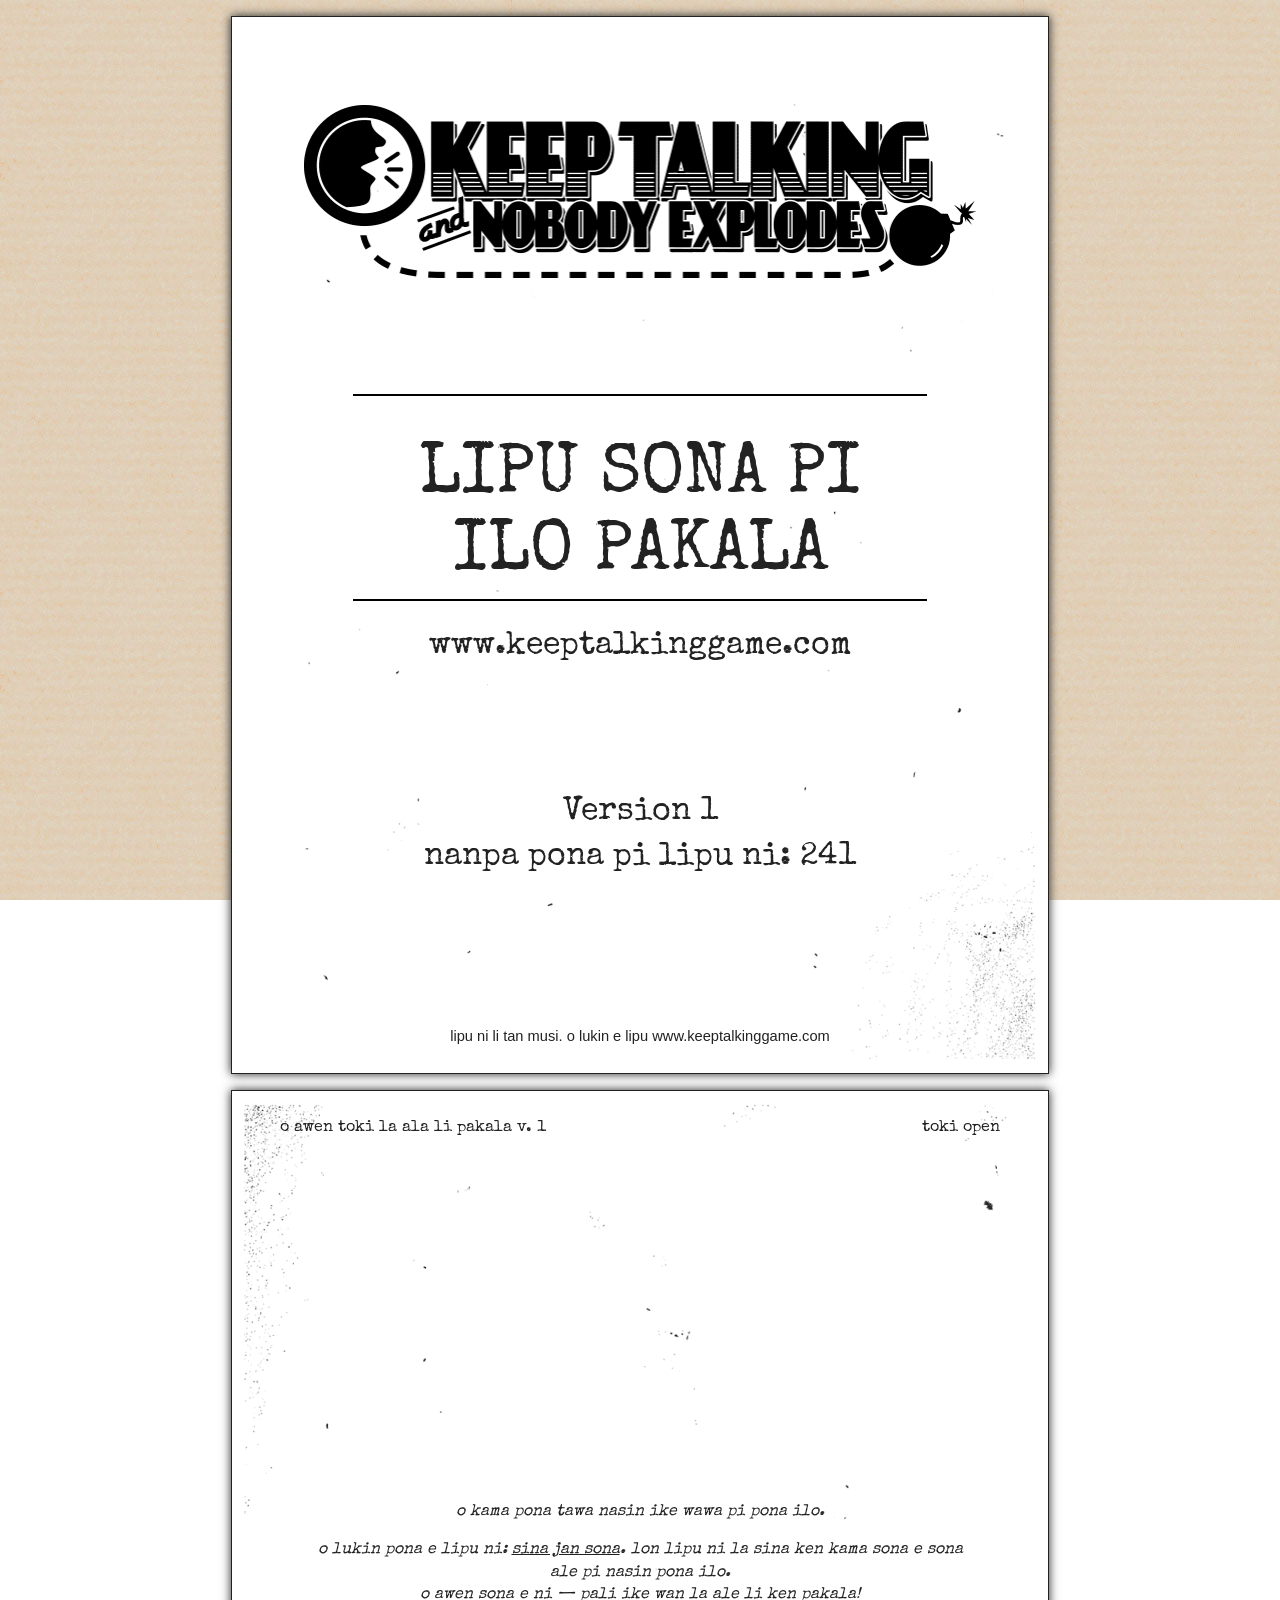
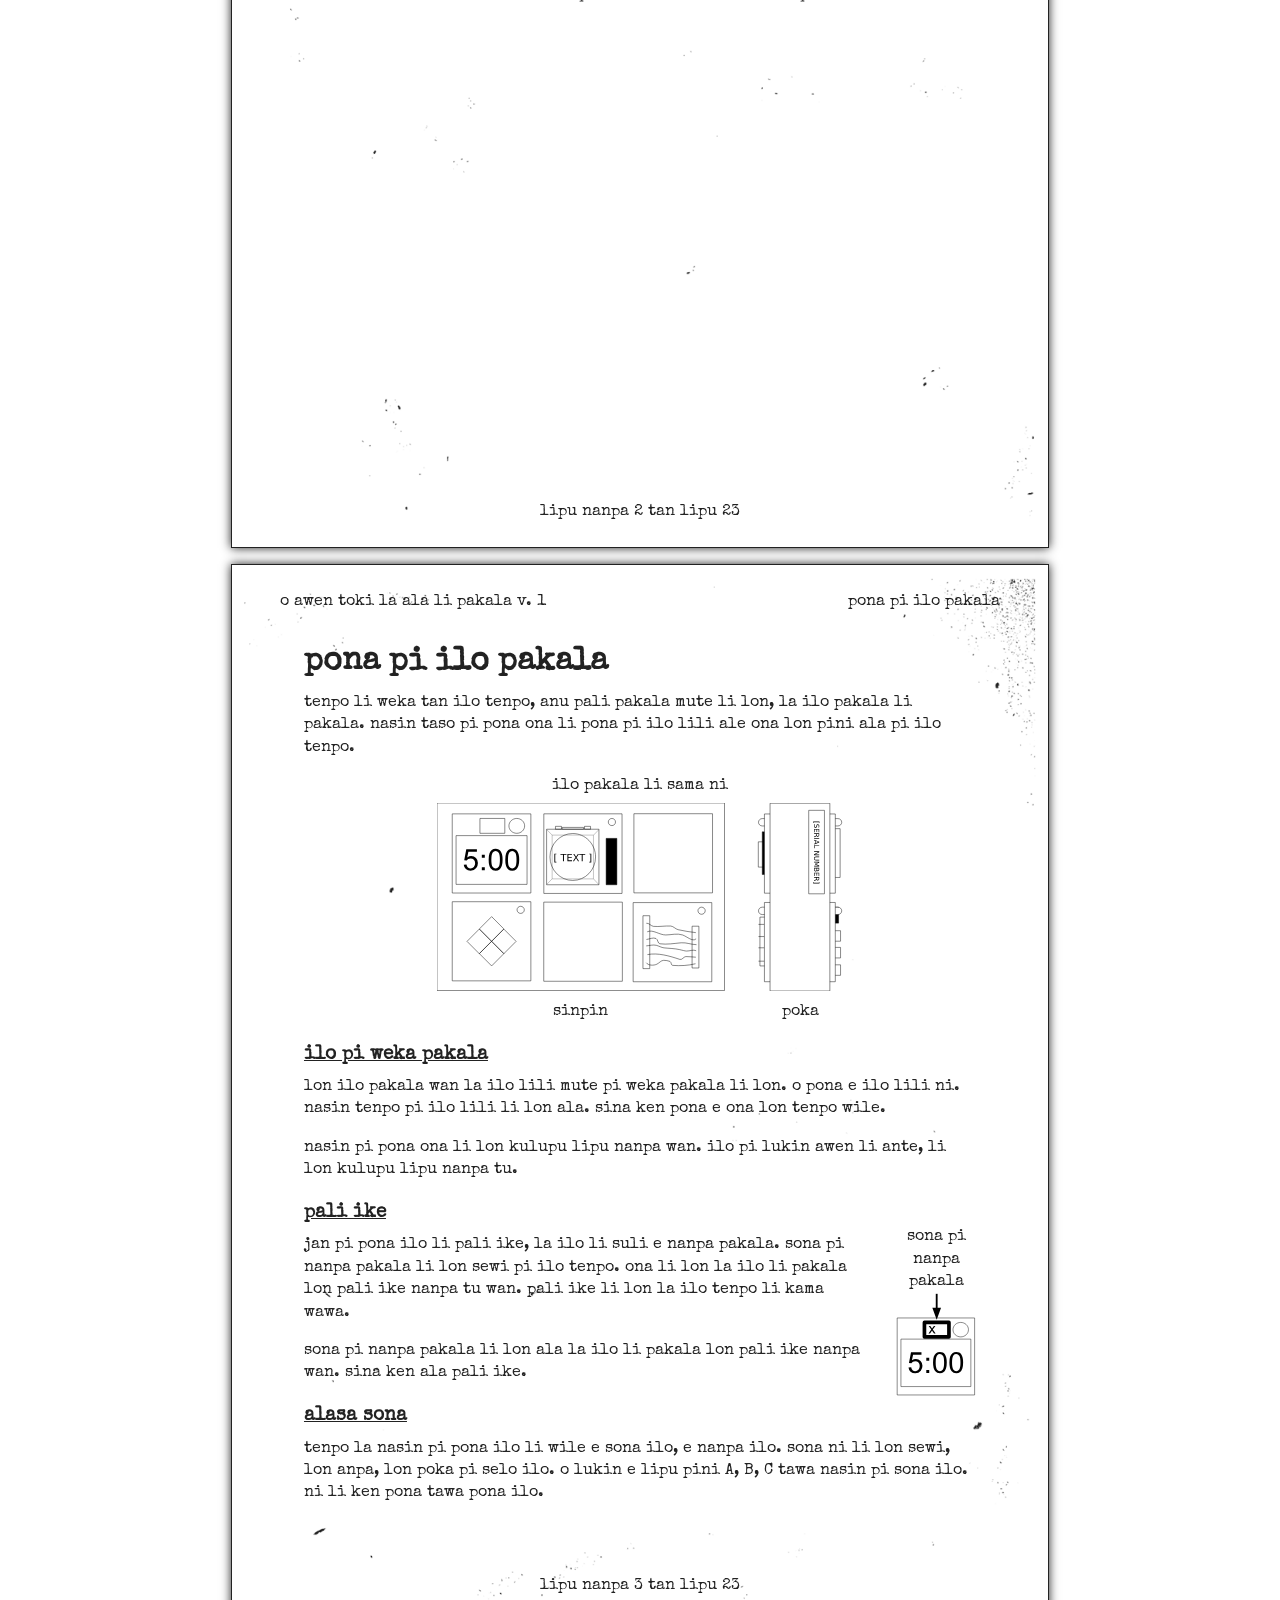
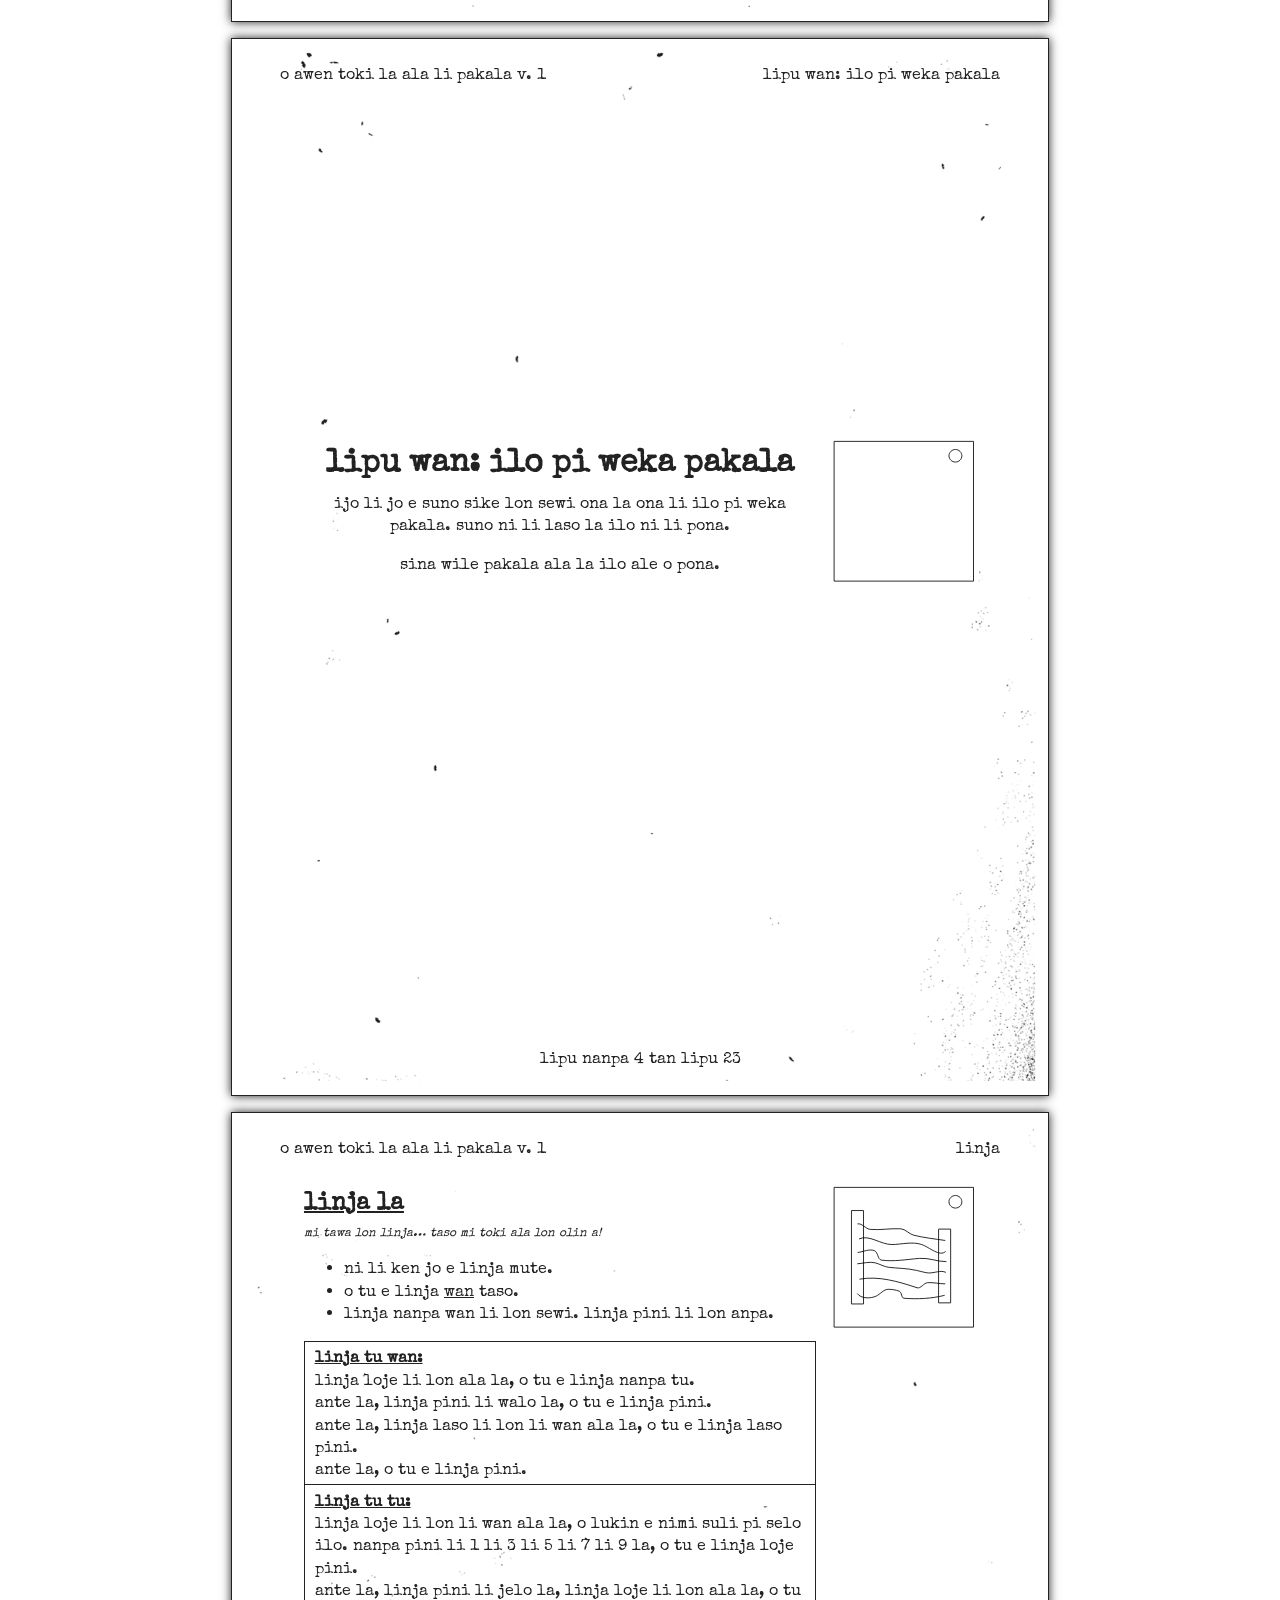
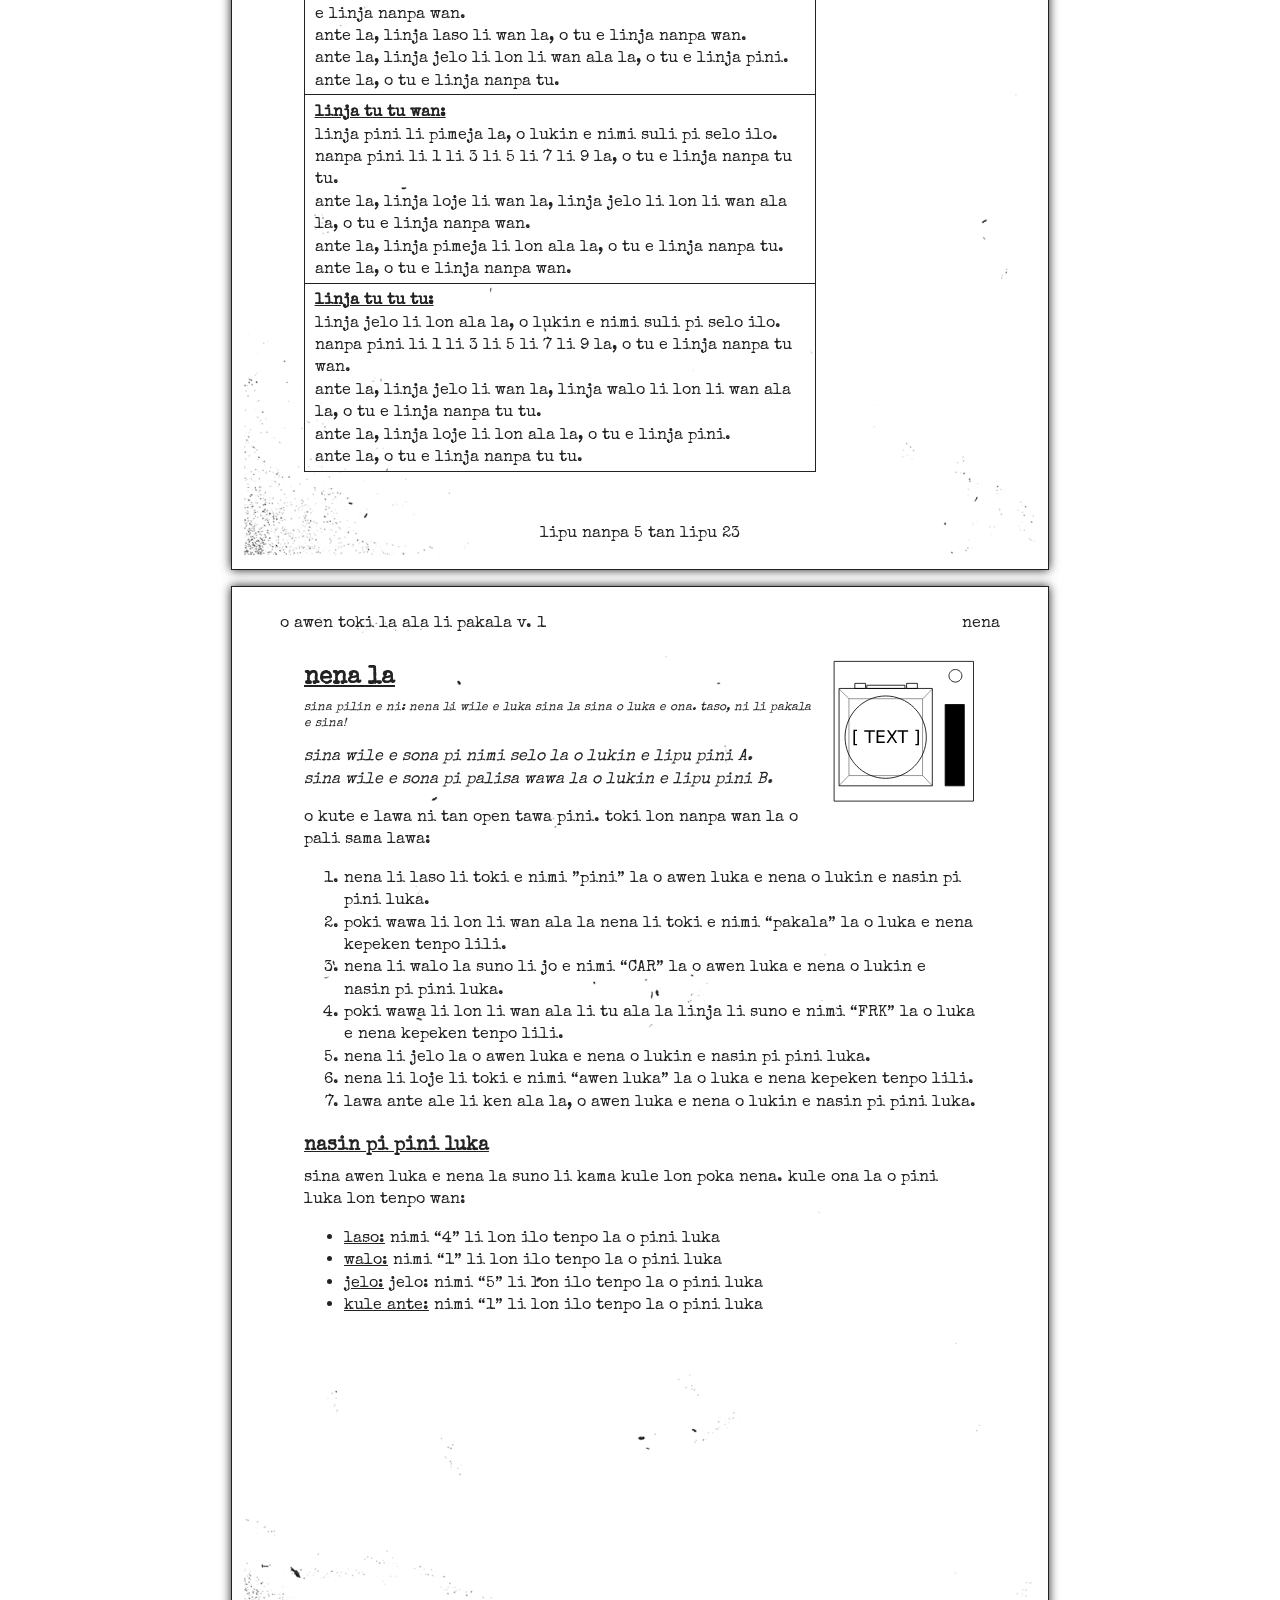
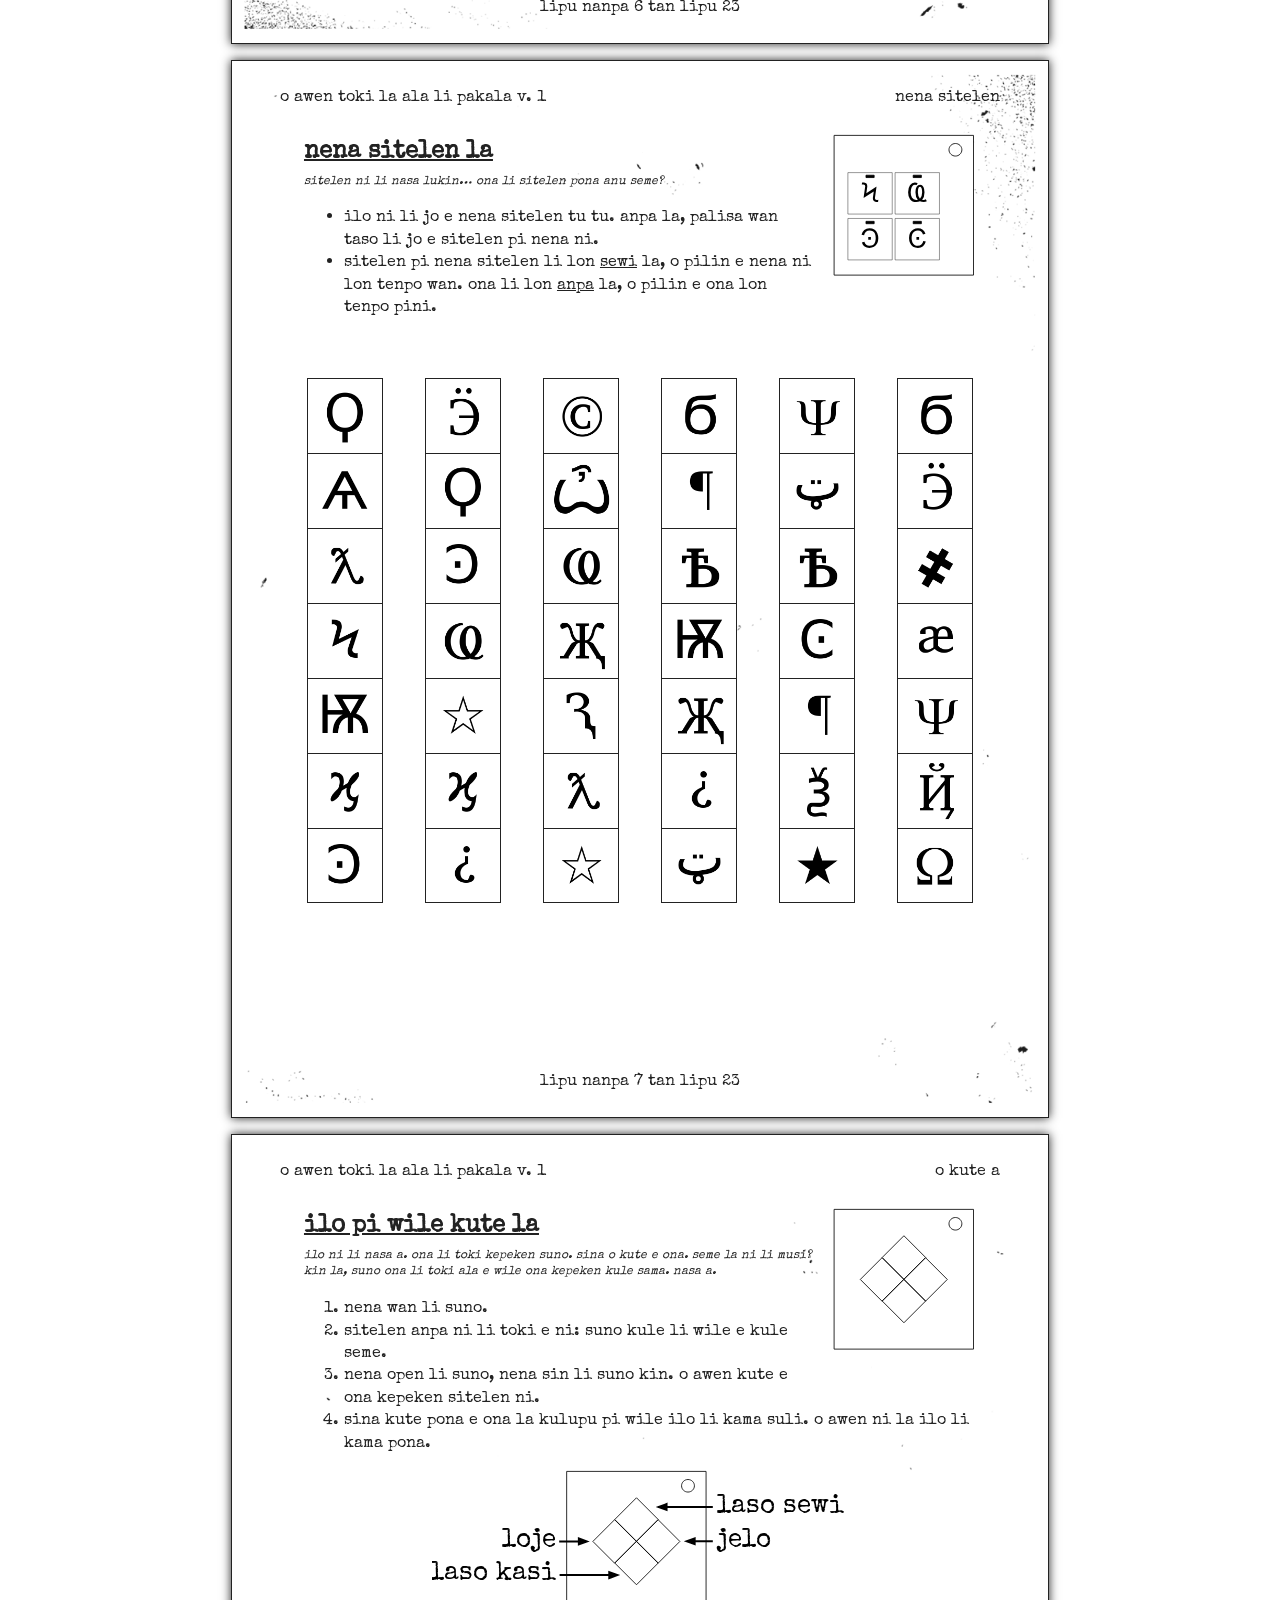
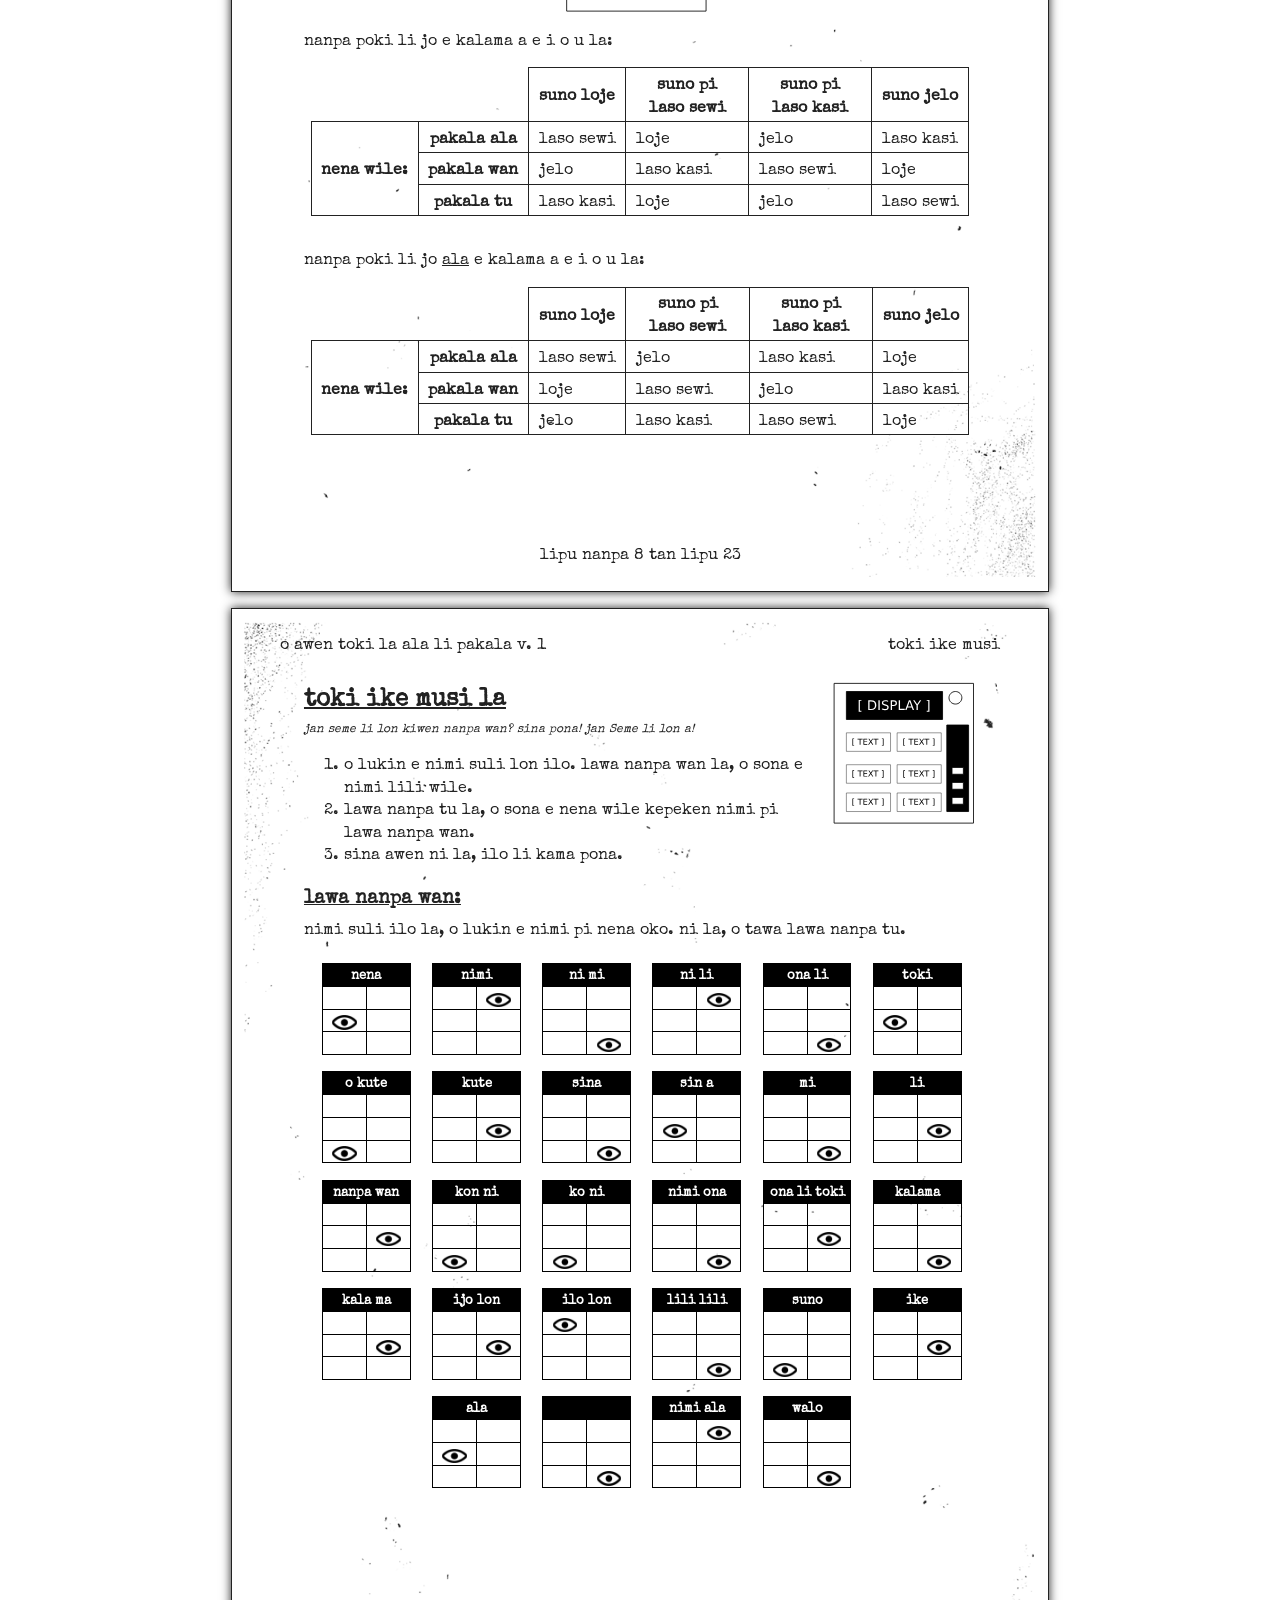
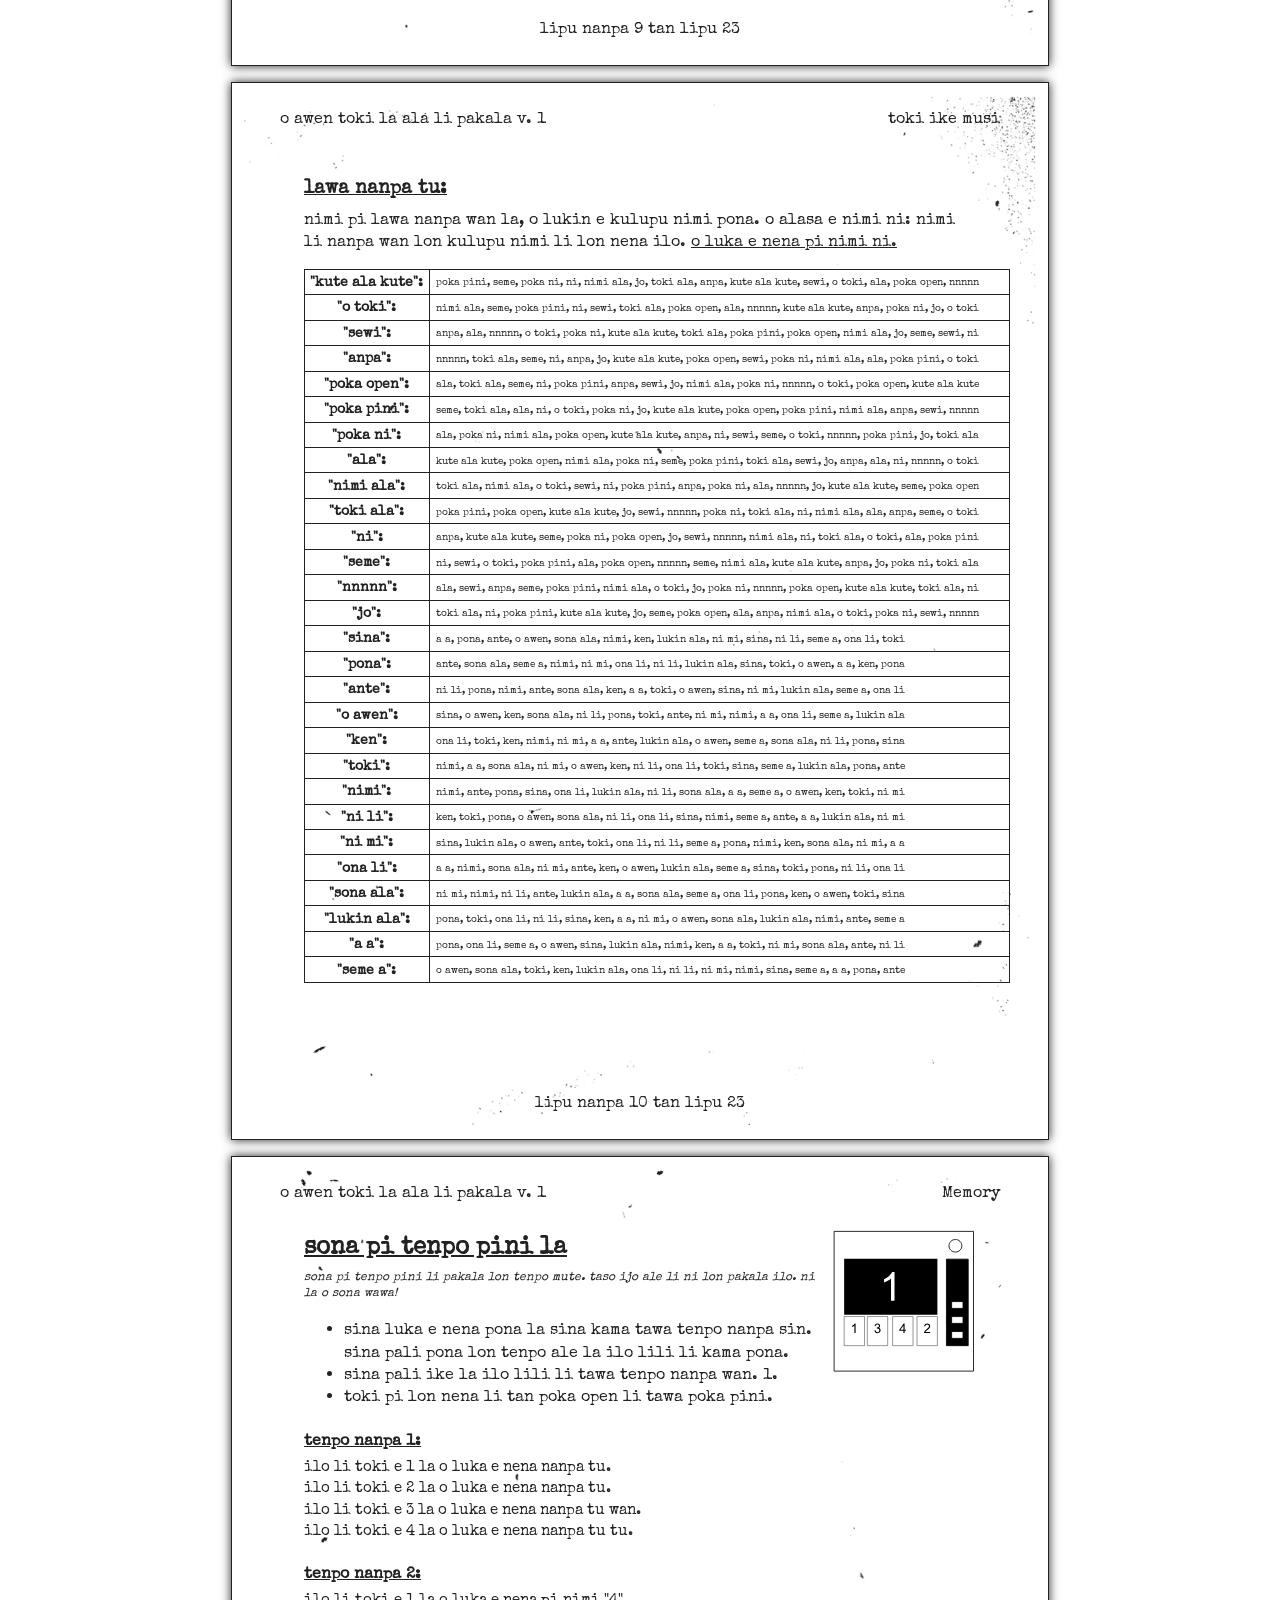
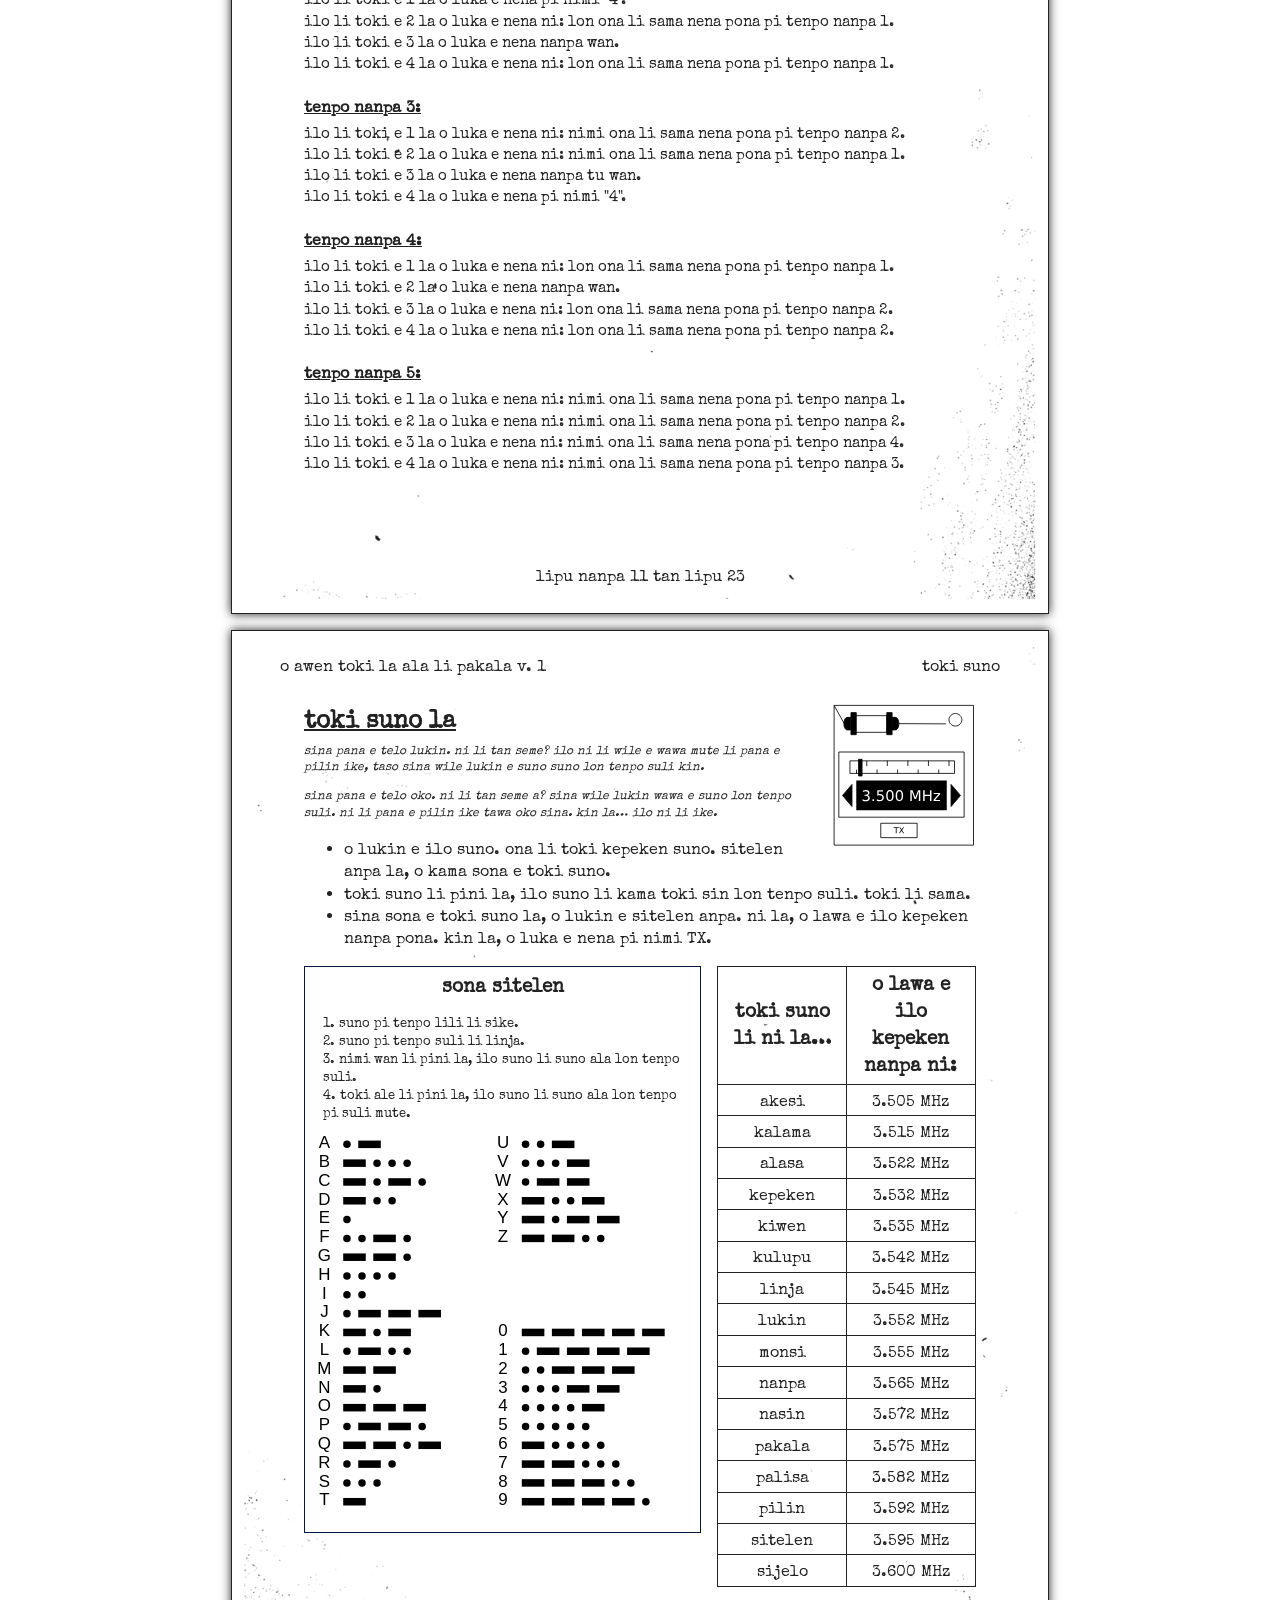
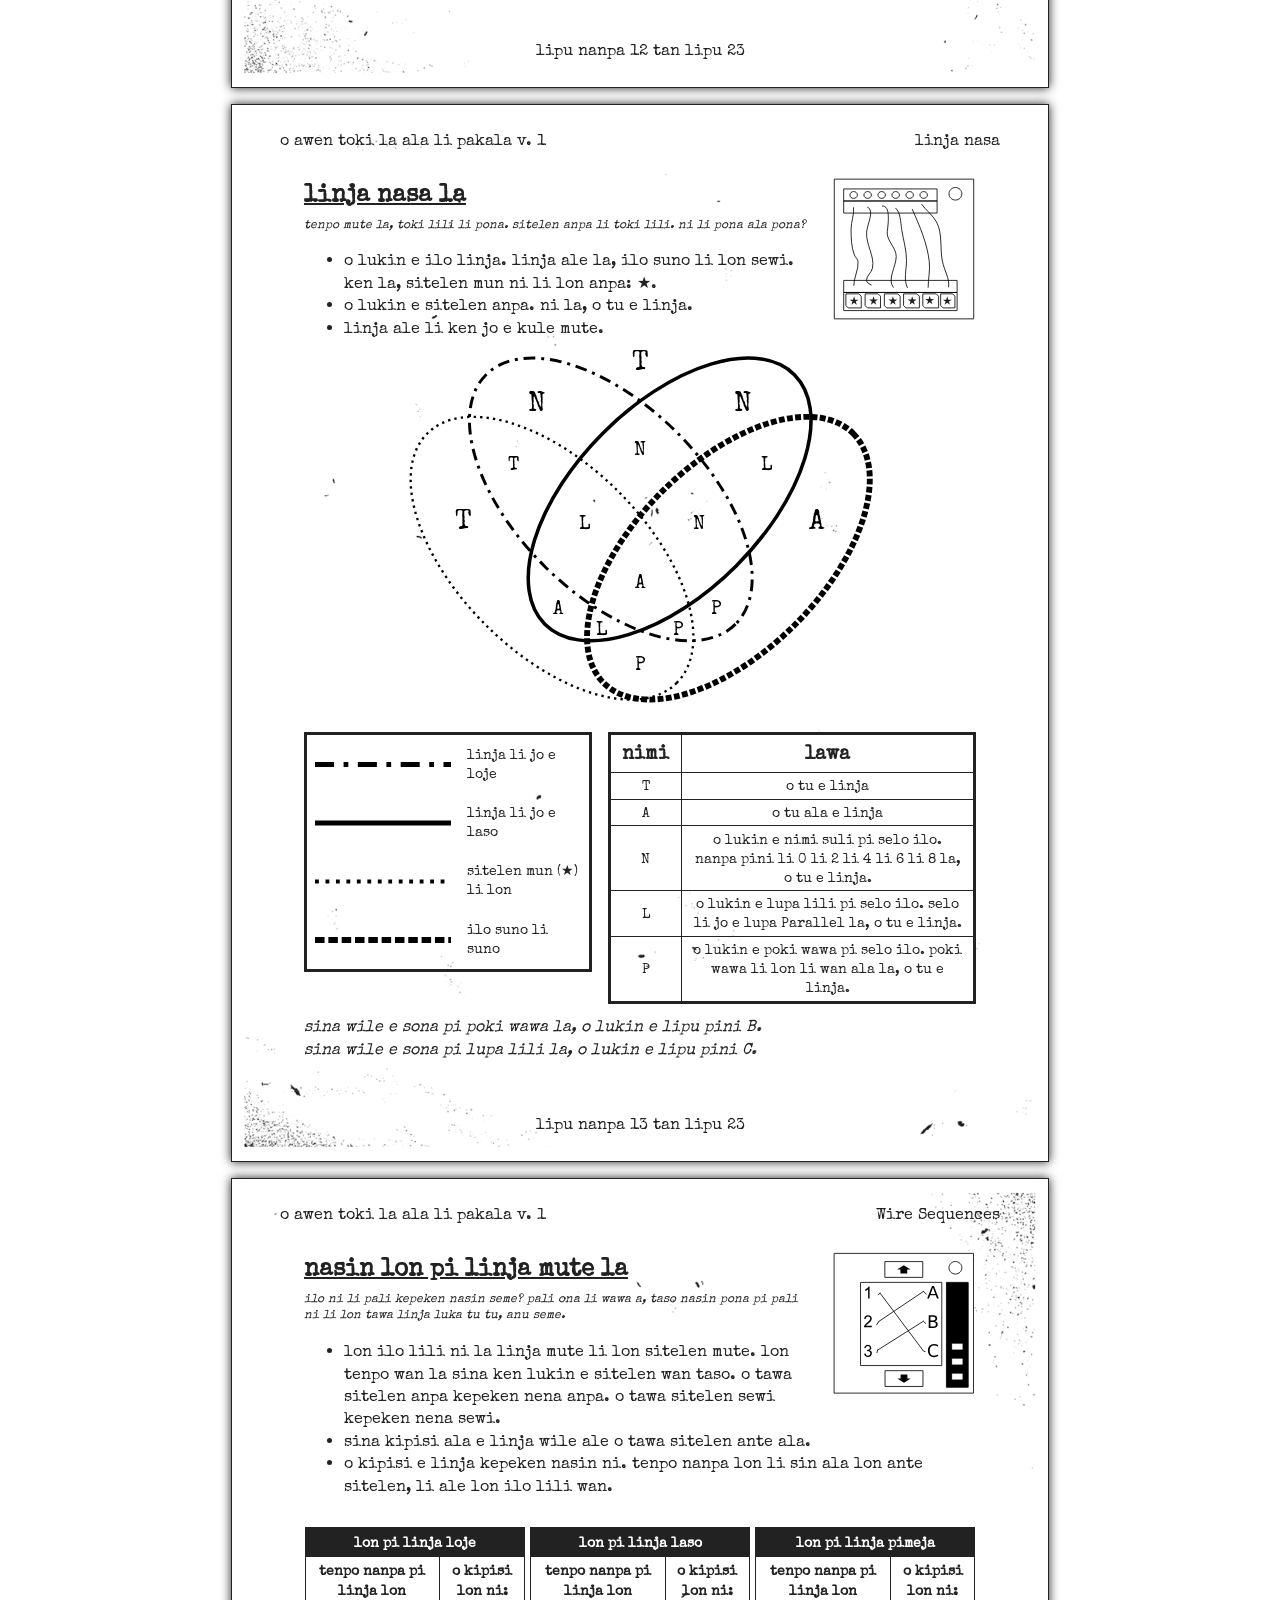
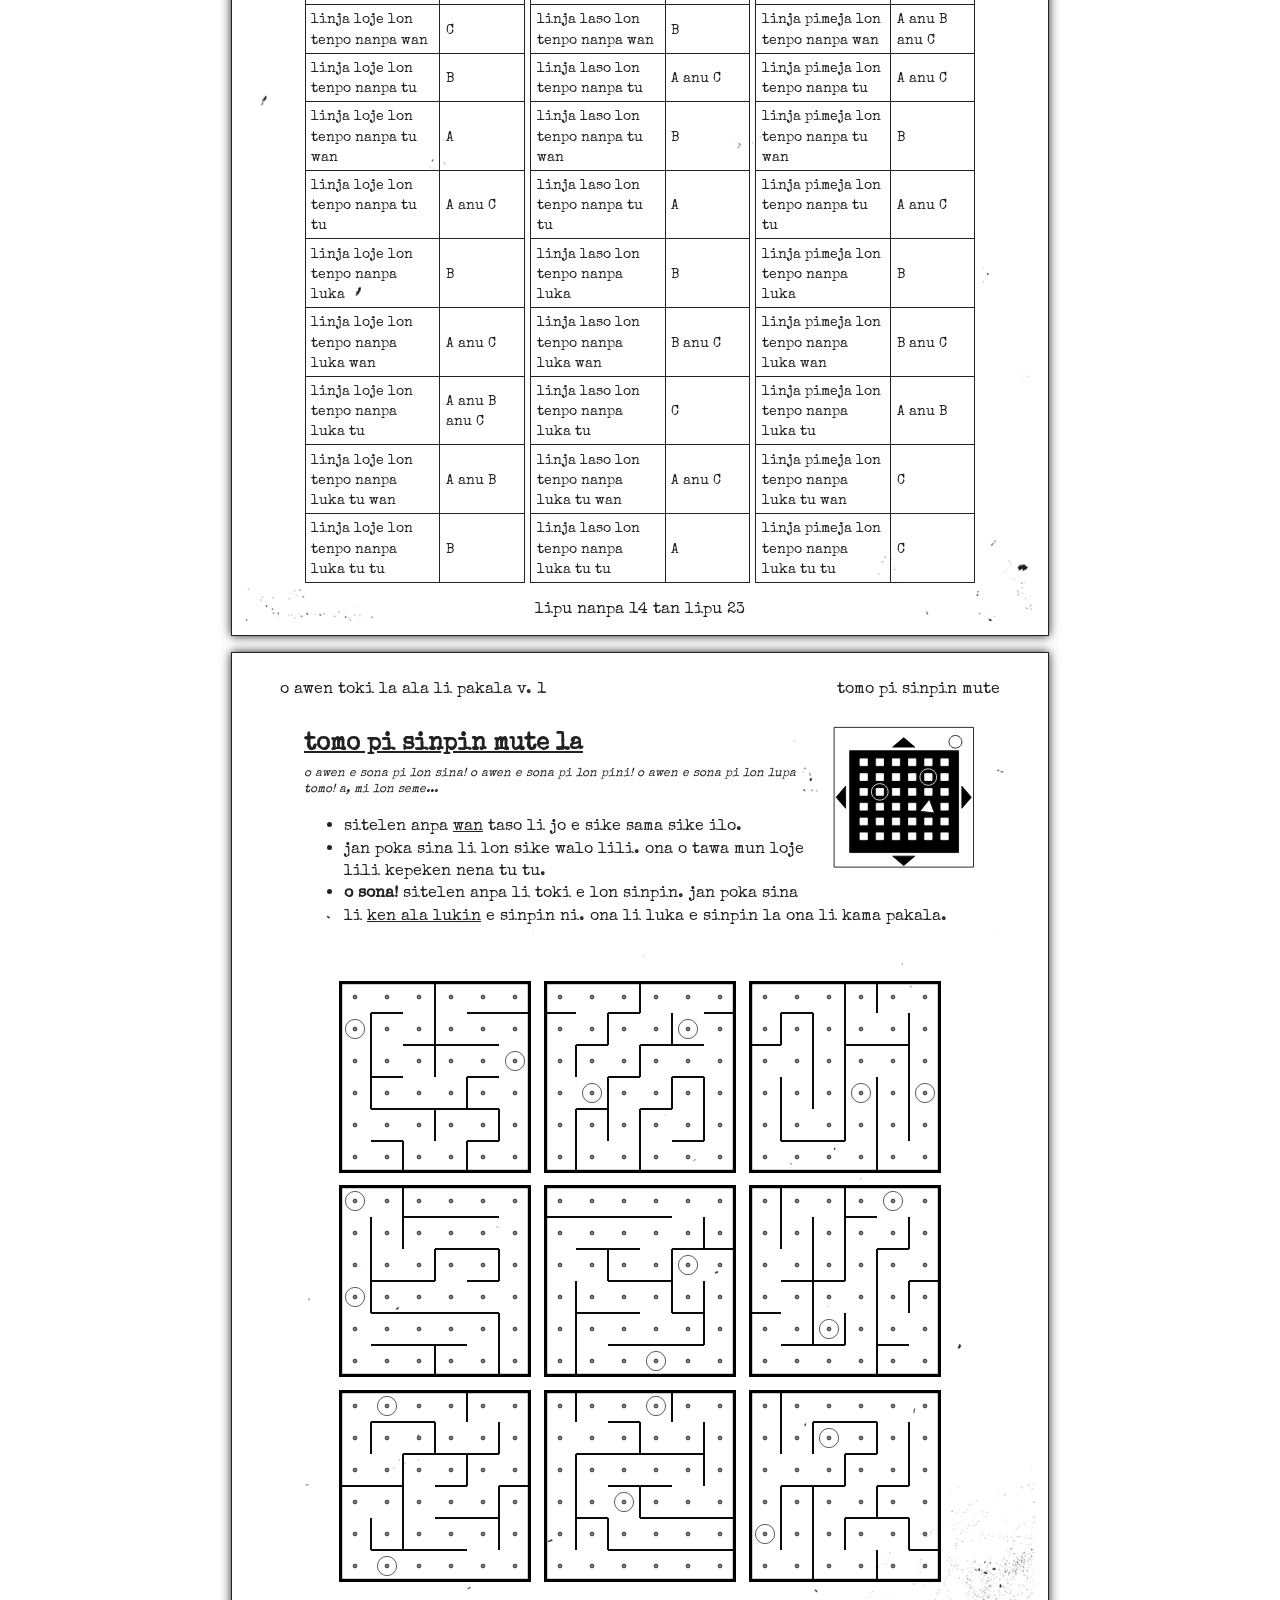
==== index.html @ b5ffc236 "move" ====
<!DOCTYPE html>
<html class="no-js">
  <head>
    <meta http-equiv="Content-Type" content="text/html; charset=UTF-8" />
    <meta charset="utf-8" />
    <meta http-equiv="X-UA-Compatible" content="IE=edge" />
    <meta
      name="description"
      content="lipu sona tan musi 'o awen toki la ala li pakala'"
    />
    <title>
      o awen toki la ala li pakala - lipu sona pi ilo pakala - tok - v1
    </title>
    <meta name="viewport" content="initial-scale=1" />
    <link rel="stylesheet" type="text/css" href="css/normalize.css" />
    <link rel="stylesheet" type="text/css" href="css/main.css" />
    <link rel="stylesheet" type="text/css" href="css/en.css" id="languageCSS" />
    <link rel="icon" href="favicon.ico" type="image/png" />
    <link
      rel="apple-touch-icon-precomposed"
      href="apple-touch-icon-precomposed.png"
    />
  </head>
  <body dir="ltr">
    <div id="ManualContent">
      <div class="section">
        <div id="TitlePage" class="page section-title page-bg-01">
          <div
            class="page-footer absolute-footer"
            data-args="pageNum=1;pageCount=23"
          >
            <span class="gamedisclaimer"
              >Video game companion manual. Find out more at
              www.keeptalkinggame.com</span
            >
          </div>
          <div class="page-content">
            <img
              src="img/ktane-logo.png"
              class="logo"
              alt="Keep Talking and Nobody Explodes"
            />
            <div class="title">
              <h1>
                <span>lipu sona pi ilo pakala</span>
              </h1>
            </div>

            <h2 class="website">www.keeptalkinggame.com</h2>

            <h2 class="versioning">
              <span>Version <bdo dir="ltr">1</bdo></span> <br /><span
                class="verification-code"
                >nanpa pona pi lipu ni: 241</span
              >
            </h2>
          </div>
          <div
            class="page-footer relative-footer"
            data-args="pageNum=1;pageCount=23"
          >
            <span class="gamedisclaimer"
              >lipu ni li tan musi. o lukin e lipu
              www.keeptalkinggame.com</span
            >
          </div>
        </div>
      </div>
      <div class="section">
        <div class="page section-title page-bg-02">
          <div class="page-header">
            <span class="page-header-doc-title"
              >o awen toki la ala li pakala v. <bdo dir="ltr">1</bdo></span
            >
            <span class="page-header-section-title">toki open</span>
          </div>
          <div class="page-footer absolute-footer">lipu nanpa 2 tan lipu 23</div>
          <div class="page-content">
            <div class="vertical-spacer"></div>

            <div class="intro">
              <p>
                o kama pona tawa nasin ike wawa pi pona ilo.
              </p>
              <p>
                o lukin pona e lipu ni: <em>sina jan sona</em>. 
                lon lipu ni la sina ken kama sona e sona ale pi nasin pona ilo.
                <br/>
                o awen sona e ni — pali ike wan la ale li ken pakala!
              </p>
            </div>
          </div>
          <div class="page-footer relative-footer">lipu nanpa 2 tan lipu 23 </div>
        </div>

        <div id="DefusingBombs" class="page page-bg-03">
          <div class="page-header">
            <span class="page-header-doc-title"
              >o awen toki la ala li pakala v. <bdo dir="ltr">1</bdo></span
            >
            <span class="page-header-section-title">pona pi ilo pakala</span>
          </div>
          <div class="page-footer absolute-footer">lipu nanpa 3 tan lipu 23</div>
          <div class="page-content">
            <h1>pona pi ilo pakala</h1>

            <p>
              tenpo li weka tan ilo tenpo, anu pali pakala mute li lon, la ilo pakala li pakala. 
              nasin taso pi pona ona li pona pi ilo lili ale ona lon pini ala pi ilo tenpo.
            </p>

            <div class="bomb-diagram">
              <span class="diagram-label">ilo pakala li sama ni</span><br />
              <table>
                <tr>
                  <td>
                    <img
                      src="img/Bomb.svg"
                      class="bomb-diagram-front"
                    /><br /><span>sinpin</span>
                  </td>
                  <td>
                    <img
                      src="img/BombSide.svg"
                      class="bomb-diagram-side"
                    /><br /><span>poka</span>
                  </td>
                </tr>
              </table>
            </div>

            <h3>ilo pi weka pakala</h3>
            <p>
              lon ilo pakala wan la ilo lili mute pi weka pakala li lon. 
              o pona e ilo lili ni. nasin tenpo pi ilo lili li lon ala. 
              sina ken pona e ona lon tenpo wile. 
            </p>
            <p>
              nasin pi pona ona li lon kulupu lipu nanpa wan. 
              ilo pi lukin awen li ante, li lon kulupu lipu nanpa tu.
            </p>

            <h3>pali ike</h3>
            <div class="timer-diagram">
              <span>sona pi nanpa pakala</span><br /><img
                src="img/module-icons/TimerComponent.svg"
              />
            </div>
            <p>
              jan pi pona ilo li pali ike, la ilo li suli e nanpa pakala. 
              sona pi nanpa pakala li lon sewi pi ilo tenpo. 
              ona li lon la ilo li pakala lon pali ike nanpa tu wan. 
              pali ike li lon la ilo tenpo li kama wawa.
            </p>
            <p>
              sona pi nanpa pakala li lon ala la ilo 
              li pakala lon pali ike nanpa wan. sina ken ala pali ike.
            </p>

            <h3>alasa sona</h3>
            <p>
              tenpo la nasin pi pona ilo li wile e sona ilo, e nanpa ilo. 
              sona ni li lon sewi, lon anpa, lon poka pi selo ilo. 
              o lukin e lipu pini A, B, C tawa nasin pi sona ilo. 
              ni li ken pona tawa pona ilo.
            </p>
          </div>
          <div class="page-footer relative-footer">lipu nanpa 3 tan lipu 23</div>
        </div>
      </div>
      <div class="section">
        <div id="Section1" class="page section-title page-bg-04">
          <div class="page-header">
            <span class="page-header-doc-title"
              >o awen toki la ala li pakala v. <bdo dir="ltr">1</bdo></span
            >
            <span class="page-header-section-title">lipu wan: ilo pi weka pakala</span>
          </div>
          <div class="page-footer absolute-footer">lipu nanpa 4 tan lipu 23</div>
          <div class="page-content">
            <div class="vertical-spacer"></div>
            <img src="img/module-icons/Component.svg" class="diagram" />
            <div class="new-block-formatting-context">
              <h1>lipu wan: ilo pi weka pakala</h1>
              <p>
                ijo li jo e suno sike lon sewi ona la ona li ilo pi weka pakala.
                suno ni li laso la ilo ni li pona.
              </p>
              <p>sina wile pakala ala la ilo ale o pona.</p>
            </div>
          </div>
          <div class="page-footer relative-footer">lipu nanpa 4 tan lipu 23</div>
        </div>
      </div>
      <div class="section">
        <div id="Wires" class="page page-bg-05">
          <div class="page-header">
            <span class="page-header-doc-title"
              >o awen toki la ala li pakala v. <bdo dir="ltr">1</bdo></span
            >
            <span class="page-header-section-title">linja</span>
          </div>
          <div class="page-footer absolute-footer">lipu nanpa 5 tan lipu 23</div>
          <div class="page-content">
            <img src="img/module-icons/WireComponent.svg" class="diagram" />
            <h2>linja la</h2>
            <p class="flavour-text">
              mi tawa lon linja&hellip; taso mi toki ala lon olin a!
            </p>

            <ul>
              <li>ni li ken jo e linja mute.</li>
              <li>
                o tu e linja <em>wan</em> taso.
              </li>
              <li>linja nanpa wan li lon sewi. linja pini li lon anpa.</li>
            </ul>
            <table>
              <tr>
                <td>
                  <span class="wire-header">linja tu wan:</span> <br /><span
                    >linja loje li lon ala la, o tu e linja nanpa tu.</span
                  >
                  <br /><span
                    >ante la, linja pini li walo la, o tu e linja pini.</span
                  >
                  <br /><span
                    >ante la, linja laso li lon li wan ala la, o tu e linja laso pini.</span
                  >
                  <br /><span>ante la, o tu e linja pini.</span>
                </td>
              </tr>
              <tr>
                <td>
                  <span class="wire-header">linja tu tu:</span> <br /><span
                    >linja loje li lon li wan ala la, o lukin e nimi suli pi selo ilo. nanpa pini li 1 li 3 li 5 li 7 li 9 la, o tu e linja loje pini.</span
                  >
                  <br /><span
                    >ante la, linja pini li jelo la, linja loje li lon ala la, o tu e linja nanpa wan.</span
                  >
                  <br /><span
                    >ante la, linja laso li wan la, o tu e linja nanpa wan.</span
                  >
                  <br /><span
                    >ante la, linja jelo li lon li wan ala la, o tu e linja pini.</span
                  >
                  <br /><span>ante la, o tu e linja nanpa tu.</span>
                </td>
              </tr>
              <tr>
                <td>
                  <span class="wire-header">linja tu tu wan:</span> <br /><span
                    >linja pini li pimeja la, o lukin e nimi suli pi selo ilo. nanpa pini li 1 li 3 li 5 li 7 li 9 la, o tu e linja nanpa tu tu.</span
                  >
                  <br /><span
                    >ante la, linja loje li wan la, linja jelo li lon li wan ala la, o tu e linja nanpa wan.</span
                  >
                  <br /><span
                    >ante la, linja pimeja li lon ala la, o tu e linja nanpa tu.</span
                  >
                  <br /><span>ante la, o tu e linja nanpa wan.</span>
                </td>
              </tr>
              <tr>
                <td>
                  <span class="wire-header">linja tu tu tu:</span> <br /><span
                    >linja jelo li lon ala la, o lukin e nimi suli pi selo ilo. nanpa pini li 1 li 3 li 5 li 7 li 9 la, o tu e linja nanpa tu wan.</span
                  >
                  <br /><span
                    >ante la, linja jelo li wan la, linja walo li lon li wan ala la, o tu e linja nanpa tu tu.</span
                  >
                  <br /><span
                    >ante la, linja loje li lon ala la, o tu e linja pini.</span
                  >
                  <br /><span>ante la, o tu e linja nanpa tu tu.</span>
                </td>
              </tr>
            </table>
          </div>
          <div class="page-footer relative-footer">lipu nanpa 5 tan lipu 23</div>
        </div>
      </div>
      <div class="section">
        <div id="TheButton" class="page page-bg-06">
          <div class="page-header">
            <span class="page-header-doc-title"
              >o awen toki la ala li pakala v. <bdo dir="ltr">1</bdo></span
            >
            <span class="page-header-section-title">nena</span>
          </div>
          <div class="page-footer absolute-footer">lipu nanpa 6 tan lipu 23</div>
          <div class="page-content">
            <img src="img/module-icons/ButtonComponent.svg" class="diagram" />
            <h2>nena la</h2>
            <p class="flavour-text">
              sina pilin e ni: nena li wile e luka sina la sina o luka e ona. taso, ni li pakala e sina!
            </p>
            <p class="appendix-reference">
              <span>sina wile e sona pi nimi selo la o lukin e lipu pini A.</span
              ><br /><span
                >sina wile e sona pi palisa wawa la o lukin e lipu pini B.</span
              >
            </p>
            <p>
               o kute e lawa ni tan open tawa pini. toki lon nanpa wan la o pali sama lawa:
            </p>
            <ol>
              <li>
                nena li laso li toki e nimi ”pini” la o awen luka e nena o lukin e nasin pi pini luka.
              </li>
              <li>
                poki wawa li lon li wan ala la nena li toki e nimi “pakala” la o luka e nena kepeken tenpo lili.
              </li>
              <li>
                nena li walo la suno li jo e nimi “CAR” la o awen luka e nena o lukin e nasin pi pini luka.
              </li>
              <li>
                poki wawa li lon li wan ala li tu ala la linja li suno e nimi “FRK” la o luka e nena kepeken tenpo lili.
              </li>
              <li>
                nena li jelo la o awen luka e nena o lukin e nasin pi pini luka.
              </li>
              <li>
                nena li loje li toki e nimi “awen luka” la o luka e nena kepeken tenpo lili.
              </li>
              <li>
                lawa ante ale li ken ala la, o awen luka e nena o lukin e nasin pi pini luka.
              </li>
            </ol>
            <h3>nasin pi pini luka</h3>
            <p>
              sina awen luka e nena la suno li kama kule lon poka nena. kule ona la o pini luka lon tenpo wan:
            </p>
            <ul>
              <li>
                <em><span>laso:</span></em>
                <span
                  >nimi “4” li lon ilo tenpo la o pini luka </span
                >
              </li>
              <li>
                <em><span>walo:</span></em>
                <span
                  >nimi “1” li lon ilo tenpo la o pini luka </span
                >
              </li>
              <li>
                <em><span>jelo:</span></em>
                <span
                  >jelo: nimi “5” li lon ilo tenpo la o pini luka </span
                >
              </li>
              <li>
                <em><span>kule ante:</span></em>
                <span
                  >nimi “1” li lon ilo tenpo la o pini luka </span
                >
              </li>
            </ul>
          </div>
          <div class="page-footer relative-footer">lipu nanpa 6 tan lipu 23</div>
        </div>
      </div>
      <div class="section">
        <div id="Keypads" class="page page-bg-07">
          <div class="page-header">
            <span class="page-header-doc-title"
              >o awen toki la ala li pakala v. <bdo dir="ltr">1</bdo></span
            >
            <span class="page-header-section-title">nena sitelen</span>
          </div>
          <div class="page-footer absolute-footer">lipu nanpa 7 tan lipu 23</div>
          <div class="page-content">
            <img src="img/module-icons/KeypadComponent.svg" class="diagram" />
            <h2>nena sitelen la</h2>
            <p class="flavour-text">
              sitelen ni li nasa lukin… ona li sitelen pona anu seme?
            </p>
            <ul>
              <li>
                ilo ni li jo e nena sitelen tu tu. anpa la, 
                palisa wan taso li jo e sitelen pi nena ni.

              </li>
              <li>
                sitelen pi nena sitelen li lon <em>sewi</em> la, 
                o pilin e nena ni lon tenpo wan. ona li lon <em>anpa</em> la, 
                o pilin e ona lon tenpo pini.
              </li>
            </ul>
            <br /><br />
            <table class="keypad-table">
              <tr>
                <td class="keypad-table-column">
                  <img
                    class="keypad-symbol-image"
                    src="img/modules/keypad/28-balloon.png"
                  />
                </td>
                <td class="keypad-table-spacer"></td>
                <td class="keypad-table-column">
                  <img
                    class="keypad-symbol-image"
                    src="img/modules/keypad/16-euro.png"
                  />
                </td>
                <td class="keypad-table-spacer"></td>
                <td class="keypad-table-column">
                  <img
                    class="keypad-symbol-image"
                    src="img/modules/keypad/1-copyright.png"
                  />
                </td>
                <td class="keypad-table-spacer"></td>
                <td class="keypad-table-column">
                  <img
                    class="keypad-symbol-image"
                    src="img/modules/keypad/11-six.png"
                  />
                </td>
                <td class="keypad-table-spacer"></td>
                <td class="keypad-table-column">
                  <img
                    class="keypad-symbol-image"
                    src="img/modules/keypad/24-pitchfork.png"
                  />
                </td>
                <td class="keypad-table-spacer"></td>
                <td class="keypad-table-column">
                  <img
                    class="keypad-symbol-image"
                    src="img/modules/keypad/11-six.png"
                  />
                </td>
              </tr>
              <tr>
                <td class="keypad-table-column">
                  <img
                    class="keypad-symbol-image"
                    src="img/modules/keypad/13-at.png"
                  />
                </td>
                <td class="keypad-table-spacer"></td>
                <td class="keypad-table-column">
                  <img
                    class="keypad-symbol-image"
                    src="img/modules/keypad/28-balloon.png"
                  />
                </td>
                <td class="keypad-table-spacer"></td>
                <td class="keypad-table-column">
                  <img
                    class="keypad-symbol-image"
                    src="img/modules/keypad/8-pumpkin.png"
                  />
                </td>
                <td class="keypad-table-spacer"></td>
                <td class="keypad-table-column">
                  <img
                    class="keypad-symbol-image"
                    src="img/modules/keypad/21-paragraph.png"
                  />
                </td>
                <td class="keypad-table-spacer"></td>
                <td class="keypad-table-column">
                  <img
                    class="keypad-symbol-image"
                    src="img/modules/keypad/4-smileyface.png"
                  />
                </td>
                <td class="keypad-table-spacer"></td>
                <td class="keypad-table-column">
                  <img
                    class="keypad-symbol-image"
                    src="img/modules/keypad/16-euro.png"
                  />
                </td>
              </tr>
              <tr>
                <td class="keypad-table-column">
                  <img
                    class="keypad-symbol-image"
                    src="img/modules/keypad/30-upsidedowny.png"
                  />
                </td>
                <td class="keypad-table-spacer"></td>
                <td class="keypad-table-column">
                  <img
                    class="keypad-symbol-image"
                    src="img/modules/keypad/23-leftc.png"
                  />
                </td>
                <td class="keypad-table-spacer"></td>
                <td class="keypad-table-column">
                  <img
                    class="keypad-symbol-image"
                    src="img/modules/keypad/26-cursive.png"
                  />
                </td>
                <td class="keypad-table-spacer"></td>
                <td class="keypad-table-column">
                  <img
                    class="keypad-symbol-image"
                    src="img/modules/keypad/31-bt.png"
                  />
                </td>
                <td class="keypad-table-spacer"></td>
                <td class="keypad-table-column">
                  <img
                    class="keypad-symbol-image"
                    src="img/modules/keypad/31-bt.png"
                  />
                </td>
                <td class="keypad-table-spacer"></td>
                <td class="keypad-table-column">
                  <img
                    class="keypad-symbol-image"
                    src="img/modules/keypad/27-tracks.png"
                  />
                </td>
              </tr>
              <tr>
                <td class="keypad-table-column">
                  <img
                    class="keypad-symbol-image"
                    src="img/modules/keypad/12-squigglyn.png"
                  />
                </td>
                <td class="keypad-table-spacer"></td>
                <td class="keypad-table-column">
                  <img
                    class="keypad-symbol-image"
                    src="img/modules/keypad/26-cursive.png"
                  />
                </td>
                <td class="keypad-table-spacer"></td>
                <td class="keypad-table-column">
                  <img
                    class="keypad-symbol-image"
                    src="img/modules/keypad/5-doublek.png"
                  />
                </td>
                <td class="keypad-table-spacer"></td>
                <td class="keypad-table-column">
                  <img
                    class="keypad-symbol-image"
                    src="img/modules/keypad/7-squidknife.png"
                  />
                </td>
                <td class="keypad-table-spacer"></td>
                <td class="keypad-table-column">
                  <img
                    class="keypad-symbol-image"
                    src="img/modules/keypad/22-rightc.png"
                  />
                </td>
                <td class="keypad-table-spacer"></td>
                <td class="keypad-table-column">
                  <img
                    class="keypad-symbol-image"
                    src="img/modules/keypad/14-ae.png"
                  />
                </td>
              </tr>
              <tr>
                <td class="keypad-table-column">
                  <img
                    class="keypad-symbol-image"
                    src="img/modules/keypad/7-squidknife.png"
                  />
                </td>
                <td class="keypad-table-spacer"></td>
                <td class="keypad-table-column">
                  <img
                    class="keypad-symbol-image"
                    src="img/modules/keypad/3-hollowstar.png"
                  />
                </td>
                <td class="keypad-table-spacer"></td>
                <td class="keypad-table-column">
                  <img
                    class="keypad-symbol-image"
                    src="img/modules/keypad/15-meltedthree.png"
                  />
                </td>
                <td class="keypad-table-spacer"></td>
                <td class="keypad-table-column">
                  <img
                    class="keypad-symbol-image"
                    src="img/modules/keypad/5-doublek.png"
                  />
                </td>
                <td class="keypad-table-spacer"></td>
                <td class="keypad-table-column">
                  <img
                    class="keypad-symbol-image"
                    src="img/modules/keypad/21-paragraph.png"
                  />
                </td>
                <td class="keypad-table-spacer"></td>
                <td class="keypad-table-column">
                  <img
                    class="keypad-symbol-image"
                    src="img/modules/keypad/24-pitchfork.png"
                  />
                </td>
              </tr>
              <tr>
                <td class="keypad-table-column">
                  <img
                    class="keypad-symbol-image"
                    src="img/modules/keypad/9-hookn.png"
                  />
                </td>
                <td class="keypad-table-spacer"></td>
                <td class="keypad-table-column">
                  <img
                    class="keypad-symbol-image"
                    src="img/modules/keypad/9-hookn.png"
                  />
                </td>
                <td class="keypad-table-spacer"></td>
                <td class="keypad-table-column">
                  <img
                    class="keypad-symbol-image"
                    src="img/modules/keypad/30-upsidedowny.png"
                  />
                </td>
                <td class="keypad-table-spacer"></td>
                <td class="keypad-table-column">
                  <img
                    class="keypad-symbol-image"
                    src="img/modules/keypad/20-questionmark.png"
                  />
                </td>
                <td class="keypad-table-spacer"></td>
                <td class="keypad-table-column">
                  <img
                    class="keypad-symbol-image"
                    src="img/modules/keypad/19-dragon.png"
                  />
                </td>
                <td class="keypad-table-spacer"></td>
                <td class="keypad-table-column">
                  <img
                    class="keypad-symbol-image"
                    src="img/modules/keypad/18-nwithhat.png"
                  />
                </td>
              </tr>
              <tr>
                <td class="keypad-table-column">
                  <img
                    class="keypad-symbol-image"
                    src="img/modules/keypad/23-leftc.png"
                  />
                </td>
                <td class="keypad-table-spacer"></td>
                <td class="keypad-table-column">
                  <img
                    class="keypad-symbol-image"
                    src="img/modules/keypad/20-questionmark.png"
                  />
                </td>
                <td class="keypad-table-spacer"></td>
                <td class="keypad-table-column">
                  <img
                    class="keypad-symbol-image"
                    src="img/modules/keypad/3-hollowstar.png"
                  />
                </td>
                <td class="keypad-table-spacer"></td>
                <td class="keypad-table-column">
                  <img
                    class="keypad-symbol-image"
                    src="img/modules/keypad/4-smileyface.png"
                  />
                </td>
                <td class="keypad-table-spacer"></td>
                <td class="keypad-table-column">
                  <img
                    class="keypad-symbol-image"
                    src="img/modules/keypad/2-filledstar.png"
                  />
                </td>
                <td class="keypad-table-spacer"></td>
                <td class="keypad-table-column">
                  <img
                    class="keypad-symbol-image"
                    src="img/modules/keypad/6-omega.png"
                  />
                </td>
              </tr>
            </table>
          </div>
          <div class="page-footer relative-footer">lipu nanpa 7 tan lipu 23</div>
        </div>
      </div>
      <div class="section">
        <div id="SimonSays" class="page page-bg-01">
          <div class="page-header">
            <span class="page-header-doc-title"
              >o awen toki la ala li pakala v. <bdo dir="ltr">1</bdo></span
            >
            <span class="page-header-section-title">o kute a</span>
          </div>
          <div class="page-footer absolute-footer">lipu nanpa 8 tan lipu 23</div>
          <div class="page-content">
            <img src="img/module-icons/SimonComponent.svg" class="diagram" />
            <h2>ilo pi wile kute la</h2>
            <p class="flavour-text">
              ilo ni li nasa a. ona li toki kepeken suno. 
              sina o kute e ona. seme la ni li musi? 
              kin la, suno ona li toki ala e wile ona kepeken kule sama. 
              nasa a.
            </p>

            <ol>
              <li>nena wan li suno.</li>
              <li>
                sitelen anpa ni li toki e ni: 
                suno kule li wile e kule seme.
              </li>
              <li>
                nena open li suno, nena sin li suno kin. 
                o awen kute e ona kepeken sitelen ni.
              </li>
              <li>
                sina kute pona e ona la kulupu pi wile ilo li kama suli. 
                o awen ni la ilo li kama pona.
              </li>
            </ol>
            <?xml version="1.0" standalone="yes"?><svg
              id="simon-legend"
              version="1.1"
              viewbox="0.0 0.0 1004.0 348.0"
              fill="none"
              stroke="none"
              stroke-linecap="square"
              stroke-miterlimit="10"
              xmlns="http://www.w3.org/2000/svg"
              xmlns:xlink="http://www.w3.org/1999/xlink"
            >
              <clippath id="p.0">
                <path
                  d="m0 0l604.0 0l0 348.0l-604.0 0l0 -348.0z"
                  clip-rule="nonzero"
                ></path>
              </clippath>
              <g transform="translate(200, 0)" clip-path="url(#p.0)">
                <path
                  fill="#ffffff"
                  d="m114.35958 0l357.29132 0l0 347.9685l-357.29132 0z"
                  fill-rule="nonzero"
                ></path>
                <path
                  stroke="#000000"
                  stroke-width="2.0"
                  stroke-linejoin="round"
                  stroke-linecap="butt"
                  d="m125.438324 5.7758217l336.9134 0l0 337.66928l-336.9134 0z"
                  fill-rule="nonzero"
                ></path>
                <path
                  fill="#ffffff"
                  d="m403.09402 40.553925l0 0c0 -8.375591 6.9660034 -15.165352 15.5590515 -15.165352l0 0c4.126526 0 8.084015 1.5977726 11.001923 4.441828c2.9178772 2.844057 4.557129 6.7014256 4.557129 10.723524l0 0c0 8.375595 -6.966034 15.165356 -15.5590515 15.165356l0 0c-8.593048 0 -15.5590515 -6.7897606 -15.5590515 -15.165356z"
                  fill-rule="nonzero"
                ></path>
                <path
                  stroke="#000000"
                  stroke-width="2.0"
                  stroke-linejoin="round"
                  stroke-linecap="butt"
                  d="m403.09402 40.553925l0 0c0 -8.375591 6.9660034 -15.165352 15.5590515 -15.165352l0 0c4.126526 0 8.084015 1.5977726 11.001923 4.441828c2.9178772 2.844057 4.557129 6.7014256 4.557129 10.723524l0 0c0 8.375595 -6.966034 15.165356 -15.5590515 15.165356l0 0c-8.593048 0 -15.5590515 -6.7897606 -15.5590515 -15.165356z"
                  fill-rule="nonzero"
                ></path>
                <path
                  stroke="#000000"
                  stroke-width="2.0"
                  stroke-linejoin="round"
                  stroke-linecap="butt"
                  d="m241.62204 122.04462l52.566925 -52.566925l52.566956 52.566925l-52.566956 52.566925z"
                  fill-rule="nonzero"
                ></path>
                <path
                  stroke="#000000"
                  stroke-width="2.0"
                  stroke-linejoin="round"
                  stroke-linecap="butt"
                  d="m188.76115 175.06561l52.566925 -52.566925l52.56694 52.566925l-52.56694 52.56694z"
                  fill-rule="nonzero"
                ></path>
                <path
                  stroke="#000000"
                  stroke-width="2.0"
                  stroke-linejoin="round"
                  stroke-linecap="butt"
                  d="m241.62204 227.17848l52.566925 -52.56694l52.566956 52.56694l-52.566956 52.56691z"
                  fill-rule="nonzero"
                ></path>
                <path
                  stroke="#000000"
                  stroke-width="2.0"
                  stroke-linejoin="round"
                  stroke-linecap="butt"
                  d="m293.89502 175.06561l52.566925 -52.566925l52.566925 52.566925l-52.566925 52.56694z"
                  fill-rule="nonzero"
                ></path>
                <path
                  stroke="#000000"
                  stroke-width="5.0"
                  stroke-linejoin="round"
                  stroke-linecap="butt"
                  d="m108.35433 256.32547l131.64566 0"
                  fill-rule="evenodd"
                ></path>
                <path
                  fill="#000000"
                  stroke="#000000"
                  stroke-width="10.0"
                  stroke-linecap="butt"
                  d="m231.0 259.62894l9.076202 -3.3034668l-9.076202 -3.303482z"
                  fill-rule="evenodd"
                ></path>
                <path
                  stroke="#000000"
                  stroke-width="5.0"
                  stroke-linejoin="round"
                  stroke-linecap="butt"
                  d="m478.6509 91.69554l-114.4252 0"
                  fill-rule="evenodd"
                ></path>
                <path
                  fill="#000000"
                  stroke="#000000"
                  stroke-width="10.0"
                  stroke-linecap="butt"
                  d="m364.2257 88.392075l-9.076172 3.3034668l9.076172 3.3034592z"
                  fill-rule="evenodd"
                ></path>
                <path
                  stroke="#000000"
                  stroke-width="5.0"
                  stroke-linejoin="round"
                  stroke-linecap="butt"
                  d="m478.6509 174.61154l-56.472443 0"
                  fill-rule="evenodd"
                ></path>
                <path
                  fill="#000000"
                  stroke="#000000"
                  stroke-width="10.0"
                  stroke-linecap="butt"
                  d="m432.17847 171.30809l-9.076172 3.3034515l9.076172 3.3034668z"
                  fill-rule="evenodd"
                ></path>
                <path
                  stroke="#000000"
                  stroke-width="5.0"
                  stroke-linejoin="round"
                  stroke-linecap="butt"
                  d="m107.35958 175.06561l60.188972 0"
                  fill-rule="evenodd"
                ></path>
                <path
                  fill="#000000"
                  stroke="#000000"
                  stroke-width="10.0"
                  stroke-linecap="butt"
                  d="m157.54855 178.36908l9.076202 -3.3034668l-9.076202 -3.3034668z"
                  fill-rule="evenodd"
                ></path>
              </g>
              <text
                fill="#000000"
                font-family="Special Elite, sans-serif"
                text-anchor="start"
                x="688"
                y="103"
                font-size="64px"
              >
                <tspan>laso sewi</tspan>
              </text>
              <text
                fill="#000000"
                font-family="Special Elite, sans-serif"
                text-anchor="start"
                x="688"
                y="186"
                font-size="64px"
              >
                <tspan>jelo</tspan>
              </text>
              <text
                fill="#000000"
                font-family="Special Elite, sans-serif"
                text-anchor="end"
                x="299"
                y="185"
                font-size="64px"
              >
                <tspan>loje</tspan>
              </text>
              <text
                fill="#000000"
                font-family="Special Elite, sans-serif"
                text-anchor="end"
                x="299"
                y="266"
                font-size="64px"
              >
                <tspan>laso kasi</tspan>
              </text>
            </svg>
            <p>nanpa poki li jo e kalama a e i o u la:</p>
            <table class="repeaters-table">
              <tr>
                <th colspan="2" class="repeaters-spacer"></th>
                <th>suno&nbsp;loje</th>
                <th>suno&nbsp;pi laso&nbsp;sewi</th>
                <th>suno&nbsp;pi laso&nbsp;kasi</th>
                <th>suno&nbsp;jelo</th>
              </tr>
              <tr>
                <th rowspan="3">nena&nbsp;wile:</th>
                <th>pakala&nbsp;ala</th>
                <td>laso&nbsp;sewi</td>
                <td>loje</td>
                <td>jelo</td>
                <td>laso&nbsp;kasi</td>
              </tr>
              <tr>
                <th>pakala&nbsp;wan</th>
                <td>jelo</td>
                <td>laso&nbsp;kasi</td>
                <td>laso&nbsp;sewi</td>
                <td>loje</td>
              </tr>
              <tr>
                <th>pakala&nbsp;tu</th>
                <td>laso&nbsp;kasi</td>
                <td>loje</td>
                <td>jelo</td>
                <td>laso&nbsp;sewi</td>
              </tr>
            </table>
            <p>nanpa poki li jo <em>ala</em> e kalama a e i o u la:</p>
            <table class="repeaters-table">
              <tr>
                <th colspan="2" class="repeaters-spacer"></th>
                <th>suno&nbsp;loje</th>
                <th>suno&nbsp;pi laso&nbsp;sewi</th>
                <th>suno&nbsp;pi laso&nbsp;kasi</th>
                <th>suno&nbsp;jelo</th>
              </tr>
              <tr>
                <th rowspan="3">nena&nbsp;wile:</th>
                <th>pakala&nbsp;ala</th>
                <td>laso&nbsp;sewi</td>
                <td>jelo</td>
                <td>laso&nbsp;kasi</td>
                <td>loje</td>
              </tr>
              <tr>
                <th>pakala&nbsp;wan</th>
                <td>loje</td>
                <td>laso&nbsp;sewi</td>
                <td>jelo</td>
                <td>laso&nbsp;kasi</td>
              </tr>
              <tr>
                <th>pakala&nbsp;tu</th>
                <td>jelo</td>
                <td>laso&nbsp;kasi</td>
                <td>laso&nbsp;sewi</td>
                <td>loje</td>
              </tr>
            </table>
          </div>
          <div class="page-footer relative-footer">lipu nanpa 8 tan lipu 23</div>
        </div>
      </div>
      <div class="section">
        <div id="WhosOnFirst" class="page page-bg-02">
          <div class="page-header">
            <span class="page-header-doc-title"
              >o awen toki la ala li pakala v. <bdo dir="ltr">1</bdo></span
            >
            <span class="page-header-section-title">toki ike musi</span>
          </div>
          <div class="page-footer absolute-footer">lipu nanpa 9 tan lipu 23</div>
          <div class="page-content">
            <img
              src="img/module-icons/WhosOnFirstComponent.svg"
              class="diagram"
            />
            <h2>toki ike musi la</h2>
            <p class="flavour-text">
              jan seme li lon kiwen nanpa wan? sina pona! jan Seme li lon a!
            </p>
            <ol>
              <li>
                o lukin e nimi suli lon ilo. lawa nanpa wan la, o sona e nimi lili wile.
              </li>
              <li>
                lawa nanpa tu la, o sona e nena wile kepeken nimi pi lawa nanpa wan.
              </li>
              <li>sina awen ni la, ilo li kama pona.</li>
            </ol>
            <h3>lawa nanpa wan:</h3>
            <p>
              nimi suli ilo la, o lukin e nimi pi nena oko. ni la, o tawa lawa nanpa tu.
            </p>
            <table class="whos-on-first-step1-table">
              <tr>
              <td><table><tbody><tr><th class="whos-on-first-look-at-display" colspan="2">nena</th></tr><tr><td><br></td><td><br></td></tr><tr><td class="whos-on-first-look-at"><img src="img/modules/whosonfirst/eye-icon.png" alt="Look At"/></td><td><br></td></tr><tr><td><br></td><td><br></td></tr></tbody></table></td>
              <td><table><tbody><tr><th class="whos-on-first-look-at-display" colspan="2">nimi</th></tr><tr><td><br></td><td class="whos-on-first-look-at"><img src="img/modules/whosonfirst/eye-icon.png" alt="Look At"/></td></tr><tr><td><br></td><td><br></td></tr><tr><td><br></td><td><br></td></tr></tbody></table></td>
              <td><table><tbody><tr><th class="whos-on-first-look-at-display" colspan="2">ni mi</th></tr><tr><td><br></td><td><br></td></tr><tr><td><br></td><td><br></td></tr><tr><td><br></td><td class="whos-on-first-look-at"><img src="img/modules/whosonfirst/eye-icon.png" alt="Look At"/></td></tr></tbody></table></td>
              <td><table><tbody><tr><th class="whos-on-first-look-at-display" colspan="2">ni li</th></tr><tr><td><br></td><td class="whos-on-first-look-at"><img src="img/modules/whosonfirst/eye-icon.png" alt="Look At"/></td></tr><tr><td><br></td><td><br></td></tr><tr><td><br></td><td><br></td></tr></tbody></table></td>
              <td><table><tbody><tr><th class="whos-on-first-look-at-display" colspan="2">ona li</th></tr><tr><td><br></td><td><br></td></tr><tr><td><br></td><td><br></td></tr><tr><td><br></td><td class="whos-on-first-look-at"><img src="img/modules/whosonfirst/eye-icon.png" alt="Look At"/></td></tr></tbody></table></td>
              <td><table><tbody><tr><th class="whos-on-first-look-at-display" colspan="2">toki</th></tr><tr><td><br></td><td><br></td></tr><tr><td class="whos-on-first-look-at"><img src="img/modules/whosonfirst/eye-icon.png" alt="Look At"/></td><td><br></td></tr><tr><td><br></td><td><br></td></tr></tbody></table></td>
              </tr>
              <tr>
              <td><table><tbody><tr><th class="whos-on-first-look-at-display" colspan="2">o kute</th></tr><tr><td><br></td><td><br></td></tr><tr><td><br></td><td><br></td></tr><tr><td class="whos-on-first-look-at"><img src="img/modules/whosonfirst/eye-icon.png" alt="Look At"/></td><td><br></td></tr></tbody></table></td>
              <td><table><tbody><tr><th class="whos-on-first-look-at-display" colspan="2">kute</th></tr><tr><td><br></td><td><br></td></tr><tr><td><br></td><td class="whos-on-first-look-at"><img src="img/modules/whosonfirst/eye-icon.png" alt="Look At"/></td></tr><tr><td><br></td><td><br></td></tr></tbody></table></td>
              <td><table><tbody><tr><th class="whos-on-first-look-at-display" colspan="2">sina</th></tr><tr><td><br></td><td><br></td></tr><tr><td><br></td><td><br></td></tr><tr><td><br></td><td class="whos-on-first-look-at"><img src="img/modules/whosonfirst/eye-icon.png" alt="Look At"/></td></tr></tbody></table></td>
              <td><table><tbody><tr><th class="whos-on-first-look-at-display" colspan="2">sin a</th></tr><tr><td><br></td><td><br></td></tr><tr><td class="whos-on-first-look-at"><img src="img/modules/whosonfirst/eye-icon.png" alt="Look At"/></td><td><br></td></tr><tr><td><br></td><td><br></td></tr></tbody></table></td>
              <td><table><tbody><tr><th class="whos-on-first-look-at-display" colspan="2">mi</th></tr><tr><td><br></td><td><br></td></tr><tr><td><br></td><td><br></td></tr><tr><td><br></td><td class="whos-on-first-look-at"><img src="img/modules/whosonfirst/eye-icon.png" alt="Look At"/></td></tr></tbody></table></td>
              <td><table><tbody><tr><th class="whos-on-first-look-at-display" colspan="2">li</th></tr><tr><td><br></td><td><br></td></tr><tr><td><br></td><td class="whos-on-first-look-at"><img src="img/modules/whosonfirst/eye-icon.png" alt="Look At"/></td></tr><tr><td><br></td><td><br></td></tr></tbody></table></td>
              </tr>
              <tr>
              <td><table><tbody><tr><th class="whos-on-first-look-at-display" colspan="2">nanpa wan</th></tr><tr><td><br></td><td><br></td></tr><tr><td><br></td><td class="whos-on-first-look-at"><img src="img/modules/whosonfirst/eye-icon.png" alt="Look At"/></td></tr><tr><td><br></td><td><br></td></tr></tbody></table></td>
              <td><table><tbody><tr><th class="whos-on-first-look-at-display" colspan="2">kon ni</th></tr><tr><td><br></td><td><br></td></tr><tr><td><br></td><td><br></td></tr><tr><td class="whos-on-first-look-at"><img src="img/modules/whosonfirst/eye-icon.png" alt="Look At"/></td><td><br></td></tr></tbody></table></td>
              <td><table><tbody><tr><th class="whos-on-first-look-at-display" colspan="2">ko ni</th></tr><tr><td><br></td><td><br></td></tr><tr><td><br></td><td><br></td></tr><tr><td class="whos-on-first-look-at"><img src="img/modules/whosonfirst/eye-icon.png" alt="Look At"/></td><td><br></td></tr></tbody></table></td>
              <td><table><tbody><tr><th class="whos-on-first-look-at-display" colspan="2">nimi ona</th></tr><tr><td><br></td><td><br></td></tr><tr><td><br></td><td><br></td></tr><tr><td><br></td><td class="whos-on-first-look-at"><img src="img/modules/whosonfirst/eye-icon.png" alt="Look At"/></td></tr></tbody></table></td>
              <td><table><tbody><tr><th class="whos-on-first-look-at-display" colspan="2">ona li toki</th></tr><tr><td><br></td><td><br></td></tr><tr><td><br></td><td class="whos-on-first-look-at"><img src="img/modules/whosonfirst/eye-icon.png" alt="Look At"/></td></tr><tr><td><br></td><td><br></td></tr></tbody></table></td>
              <td><table><tbody><tr><th class="whos-on-first-look-at-display" colspan="2">kalama</th></tr><tr><td><br></td><td><br></td></tr><tr><td><br></td><td><br></td></tr><tr><td><br></td><td class="whos-on-first-look-at"><img src="img/modules/whosonfirst/eye-icon.png" alt="Look At"/></td></tr></tbody></table></td>
              </tr>
              <tr>
              <td><table><tbody><tr><th class="whos-on-first-look-at-display" colspan="2">kala ma</th></tr><tr><td><br></td><td><br></td></tr><tr><td><br></td><td class="whos-on-first-look-at"><img src="img/modules/whosonfirst/eye-icon.png" alt="Look At"/></td></tr><tr><td><br></td><td><br></td></tr></tbody></table></td>
              <td><table><tbody><tr><th class="whos-on-first-look-at-display" colspan="2">ijo lon</th></tr><tr><td><br></td><td><br></td></tr><tr><td><br></td><td class="whos-on-first-look-at"><img src="img/modules/whosonfirst/eye-icon.png" alt="Look At"/></td></tr><tr><td><br></td><td><br></td></tr></tbody></table></td>
              <td><table><tbody><tr><th class="whos-on-first-look-at-display" colspan="2">ilo lon</th></tr><tr><td class="whos-on-first-look-at"><img src="img/modules/whosonfirst/eye-icon.png" alt="Look At"/></td><td><br></td></tr><tr><td><br></td><td><br></td></tr><tr><td><br></td><td><br></td></tr></tbody></table></td>
              <td><table><tbody><tr><th class="whos-on-first-look-at-display" colspan="2">lili lili</th></tr><tr><td><br></td><td><br></td></tr><tr><td><br></td><td><br></td></tr><tr><td><br></td><td class="whos-on-first-look-at"><img src="img/modules/whosonfirst/eye-icon.png" alt="Look At"/></td></tr></tbody></table></td>
              <td><table><tbody><tr><th class="whos-on-first-look-at-display" colspan="2">suno</th></tr><tr><td><br></td><td><br></td></tr><tr><td><br></td><td><br></td></tr><tr><td class="whos-on-first-look-at"><img src="img/modules/whosonfirst/eye-icon.png" alt="Look At"/></td><td><br></td></tr></tbody></table></td>
              <td><table><tbody><tr><th class="whos-on-first-look-at-display" colspan="2">ike</th></tr><tr><td><br></td><td><br></td></tr><tr><td><br></td><td class="whos-on-first-look-at"><img src="img/modules/whosonfirst/eye-icon.png" alt="Look At"/></td></tr><tr><td><br></td><td><br></td></tr></tbody></table></td>
              </tr>
              <tr>
    <td></td>					<td><table><tbody><tr><th class="whos-on-first-look-at-display" colspan="2">ala</th></tr><tr><td><br></td><td><br></td></tr><tr><td class="whos-on-first-look-at"><img src="img/modules/whosonfirst/eye-icon.png" alt="Look At"/></td><td><br></td></tr><tr><td><br></td><td><br></td></tr></tbody></table></td>
              <td><table><tbody><tr><th class="whos-on-first-look-at-display" colspan="2">  </th></tr><tr><td><br></td><td><br></td></tr><tr><td><br></td><td><br></td></tr><tr><td><br></td><td class="whos-on-first-look-at"><img src="img/modules/whosonfirst/eye-icon.png" alt="Look At"/></td></tr></tbody></table></td>
              <td><table><tbody><tr><th class="whos-on-first-look-at-display" colspan="2">nimi ala</th></tr><tr><td><br></td><td class="whos-on-first-look-at"><img src="img/modules/whosonfirst/eye-icon.png" alt="Look At"/></td></tr><tr><td><br></td><td><br></td></tr><tr><td><br></td><td><br></td></tr></tbody></table></td>
              <td><table><tbody><tr><th class="whos-on-first-look-at-display" colspan="2">walo</th></tr><tr><td><br></td><td><br></td></tr><tr><td><br></td><td><br></td></tr><tr><td><br></td><td class="whos-on-first-look-at"><img src="img/modules/whosonfirst/eye-icon.png" alt="Look At"/></td></tr></tbody></table></td>
    <td></td>					
              </tr>
            </table>
          </div>
          <div class="page-footer relative-footer">lipu nanpa 9 tan lipu 23</div>
        </div>

        <div class="page page-bg-03">
          <div class="page-header">
            <span class="page-header-doc-title"
              >o awen toki la ala li pakala v. <bdo dir="ltr">1</bdo></span
            >
            <span class="page-header-section-title">toki ike musi</span>
          </div>
          <div class="page-footer absolute-footer">lipu nanpa 10 tan lipu 23</div>
          <div class="page-content">
            <h3>lawa nanpa tu:</h3>
            <p>
              nimi pi lawa nanpa wan la, o lukin e kulupu nimi pona. o alasa e nimi ni: 
              nimi li nanpa wan lon kulupu nimi li lon nena ilo. <u>o luka e nena pi nimi ni.</u>
            </p>
            <table class="whos-on-first-step2-table">
              <tr><th>"kute ala kute":</th><td>poka pini, seme, poka ni, ni, nimi ala, jo, toki ala, anpa, kute ala kute, sewi, o toki, ala, poka open, nnnnn</td></tr>
              <tr><th>"o toki":</th><td>nimi ala, seme, poka pini, ni, sewi, toki ala, poka open, ala, nnnnn, kute ala kute, anpa, poka ni, jo, o toki</td></tr>
              <tr><th>"sewi":</th><td>anpa, ala, nnnnn, o toki, poka ni, kute ala kute, toki ala, poka pini, poka open, nimi ala, jo, seme, sewi, ni</td></tr>
              <tr><th>"anpa":</th><td>nnnnn, toki ala, seme, ni, anpa, jo, kute ala kute, poka open, sewi, poka ni, nimi ala, ala, poka pini, o toki</td></tr>
              <tr><th>"poka open":</th><td>ala, toki ala, seme, ni, poka pini, anpa, sewi, jo, nimi ala, poka ni, nnnnn, o toki, poka open, kute ala kute</td></tr>
              <tr><th>"poka pini":</th><td>seme, toki ala, ala, ni, o toki, poka ni, jo, kute ala kute, poka open, poka pini, nimi ala, anpa, sewi, nnnnn</td></tr>
              <tr><th>"poka ni":</th><td>ala, poka ni, nimi ala, poka open, kute ala kute, anpa, ni, sewi, seme, o toki, nnnnn, poka pini, jo, toki ala</td></tr>
              <tr><th>"ala":</th><td>kute ala kute, poka open, nimi ala, poka ni, seme, poka pini, toki ala, sewi, jo, anpa, ala, ni, nnnnn, o toki</td></tr>
              <tr><th>"nimi ala":</th><td>toki ala, nimi ala, o toki, sewi, ni, poka pini, anpa, poka ni, ala, nnnnn, jo, kute ala kute, seme, poka open</td></tr>
              <tr><th>"toki ala":</th><td>poka pini, poka open, kute ala kute, jo, sewi, nnnnn, poka ni, toki ala, ni, nimi ala, ala, anpa, seme, o toki</td></tr>
              <tr><th>"ni":</th><td>anpa, kute ala kute, seme, poka ni, poka open, jo, sewi, nnnnn, nimi ala, ni, toki ala, o toki, ala, poka pini</td></tr>
              <tr><th>"seme":</th><td>ni, sewi, o toki, poka pini, ala, poka open, nnnnn, seme, nimi ala, kute ala kute, anpa, jo, poka ni, toki ala</td></tr>
              <tr><th>"nnnnn":</th><td>ala, sewi, anpa, seme, poka pini, nimi ala, o toki, jo, poka ni, nnnnn, poka open, kute ala kute, toki ala, ni</td></tr>
              <tr><th>"jo":</th><td>toki ala, ni, poka pini, kute ala kute, jo, seme, poka open, ala, anpa, nimi ala, o toki, poka ni, sewi, nnnnn</td></tr>
              <tr><th>"sina":</th><td>a a, pona, ante, o awen, sona ala, nimi, ken, lukin ala, ni mi, sina, ni li, seme a, ona li, toki</td></tr>
              <tr><th>"pona":</th><td>ante, sona ala, seme a, nimi, ni mi, ona li, ni li, lukin ala, sina, toki, o awen, a a, ken, pona</td></tr>
              <tr><th>"ante":</th><td>ni li, pona, nimi, ante, sona ala, ken, a a, toki, o awen, sina, ni mi, lukin ala, seme a, ona li</td></tr>
              <tr><th>"o awen":</th><td>sina, o awen, ken, sona ala, ni li, pona, toki, ante, ni mi, nimi, a a, ona li, seme a, lukin ala</td></tr>
              <tr><th>"ken":</th><td>ona li, toki, ken, nimi, ni mi, a a, ante, lukin ala, o awen, seme a, sona ala, ni li, pona, sina</td></tr>
              <tr><th>"toki":</th><td>nimi, a a, sona ala, ni mi, o awen, ken, ni li, ona li, toki, sina, seme a, lukin ala, pona, ante</td></tr>
              <tr><th>"nimi":</th><td>nimi, ante, pona, sina, ona li, lukin ala, ni li, sona ala, a a, seme a, o awen, ken, toki, ni mi</td></tr>
              <tr><th>"ni li":</th><td>ken, toki, pona, o awen, sona ala, ni li, ona li, sina, nimi, seme a, ante, a a, lukin ala, ni mi</td></tr>
              <tr><th>"ni mi":</th><td>sina, lukin ala, o awen, ante, toki, ona li, ni li, seme a, pona, nimi, ken, sona ala, ni mi, a a</td></tr>
              <tr><th>"ona li":</th><td>a a, nimi, sona ala, ni mi, ante, ken, o awen, lukin ala, seme a, sina, toki, pona, ni li, ona li</td></tr>
              <tr><th>"sona ala":</th><td>ni mi, nimi, ni li, ante, lukin ala, a a, sona ala, seme a, ona li, pona, ken, o awen, toki, sina</td></tr>
              <tr><th>"lukin ala":</th><td>pona, toki, ona li, ni li, sina, ken, a a, ni mi, o awen, sona ala, lukin ala, nimi, ante, seme a</td></tr>
              <tr><th>"a a":</th><td>pona, ona li, seme a, o awen, sina, lukin ala, nimi, ken, a a, toki, ni mi, sona ala, ante, ni li</td></tr>
              <tr><th>"seme a":</th><td>o awen, sona ala, toki, ken, lukin ala, ona li, ni li, ni mi, nimi, sina, seme a, a a, pona, ante</td></tr>
            </table>
          </div>
          <div class="page-footer relative-footer">lipu nanpa 10 tan lipu 23</div>
        </div>
      </div>
      <div class="section">
        <div id="Memory" class="page page-bg-04">
          <div class="page-header">
            <span class="page-header-doc-title"
              >o awen toki la ala li pakala v. <bdo dir="ltr">1</bdo></span
            >
            <span class="page-header-section-title">Memory</span>
          </div>
          <div class="page-footer absolute-footer">lipu nanpa 11 tan lipu 23</div>
          <div class="page-content">
            <img src="img/module-icons/MemoryComponent.svg" class="diagram" />
            <h2>sona pi tenpo pini la</h2>
            <p class="flavour-text">
              sona pi tenpo pini li pakala lon tenpo mute. taso ijo ale li ni
              lon pakala ilo. ni la o sona wawa!
            </p>
            <ul>
              <li>
                sina luka e nena pona la sina kama tawa tenpo nanpa sin.
                sina pali pona lon tenpo ale la ilo lili li kama pona.
              </li>
              <li>
                sina pali ike la ilo lili li tawa tenpo nanpa wan.
                1.
              </li>
              <li>toki pi lon nena li tan poka open li tawa poka pini.</li>
            </ul>
            <div class="memory-rules">
              <h4>tenpo nanpa 1:</h4>
              <p>
                <span
                  >ilo li toki e 1 la o luka e nena nanpa tu.</span
                ><br /><span
                  >ilo li toki e 2 la o luka e nena nanpa tu.</span
                ><br /><span
                  >ilo li toki e 3 la o luka e nena nanpa tu wan.</span
                ><br /><span
                  >ilo li toki e 4 la o luka e nena nanpa tu tu.</span
                ><br />
              </p>
              <h4>tenpo nanpa 2:</h4>
              <p>
                <span>ilo li toki e 1 la o luka e nena pi nimi "4".</span     
                ><br /><span
                  >ilo li toki e 2 la o luka e nena ni: lon ona li sama nena pona
                  pi tenpo nanpa 1.</span
                ><br /><span
                  >ilo li toki e 3 la o luka e nena nanpa wan.</span
                ><br /><span
                  >ilo li toki e 4 la o luka e nena ni: lon ona li sama nena pona
                  pi tenpo nanpa 1.</span
                ><br />
              </p>
              <h4>tenpo nanpa 3:</h4>
              <p>
                <span
                  >ilo li toki e 1 la o luka e nena ni: nimi ona li sama nena pona
                  pi tenpo nanpa 2.</span
                ><br /><span
                  >ilo li toki e 2 la o luka e nena ni: nimi ona li sama nena pona
                  pi tenpo nanpa 1.</span
                ><br /><span
                  >ilo li toki e 3 la o luka e nena nanpa tu wan.</span
                ><br /><span
                  >ilo li toki e 4 la o luka e nena pi nimi "4".</span
                ><br />
              </p>
              <h4>tenpo nanpa 4:</h4>
              <p>
                <span
                  >ilo li toki e 1 la o luka e nena ni: lon ona li sama nena pona
                  pi tenpo nanpa 1.</span
                ><br /><span
                  >ilo li toki e 2 la o luka e nena nanpa wan.</span
                ><br /><span
                  >ilo li toki e 3 la o luka e nena ni: lon ona li sama nena pona
                  pi tenpo nanpa 2.</span
                ><br /><span
                  >ilo li toki e 4 la o luka e nena ni: lon ona li sama nena pona
                  pi tenpo nanpa 2.</span
                ><br />
              </p>
              <h4>tenpo nanpa 5:</h4>
              <p>
                <span
                  >ilo li toki e 1 la o luka e nena ni: nimi ona li sama nena pona
                  pi tenpo nanpa 1.</span
                ><br /><span
                  >ilo li toki e 2 la o luka e nena ni: nimi ona li sama nena pona
                  pi tenpo nanpa 2.</span
                ><br /><span
                  >ilo li toki e 3 la o luka e nena ni: nimi ona li sama nena pona
                  pi tenpo nanpa 4.</span
                ><br /><span
                  >ilo li toki e 4 la o luka e nena ni: nimi ona li sama nena pona
                  pi tenpo nanpa 3.</span
                ><br />
              </p>
            </div>
          </div>
          <div class="page-footer relative-footer">lipu nanpa 11 tan lipu 23</div>
        </div>
      </div>
      <div class="section">
        <div id="MorseCode" class="page morse-code page-bg-05">
          <div class="page-header">
            <span class="page-header-doc-title"
              >o awen toki la ala li pakala v. <bdo dir="ltr">1</bdo></span
            >
            <span class="page-header-section-title">toki suno</span>
          </div>
          <div class="page-footer absolute-footer">lipu nanpa 12 tan lipu 23</div>
          <div class="page-content">
            <img
              src="img/module-icons/MorseCodeComponent.svg"
              class="diagram"
            />
            <h2>toki suno la</h2>
            <p class="flavour-text">
              sina pana e telo lukin. ni li tan seme? ilo ni li wile e wawa mute li pana e pilin ike, taso sina wile lukin e suno suno lon tenpo suli kin.
            </p>
            <p class="flavour-text">
              sina pana e telo oko. ni li tan seme a? sina wile lukin wawa e suno lon tenpo suli. ni li pana e pilin ike tawa oko sina. kin la… ilo ni li ike.
            </p>
            <ul>
              <li>
                o lukin e ilo suno. ona li toki kepeken suno. sitelen anpa la, o kama sona e toki suno.
              </li>
              <li>
                toki suno li pini la, ilo suno li kama toki sin lon tenpo suli. toki li sama.
              </li>
              <li>
                sina sona e toki suno la, o lukin e sitelen anpa. ni la, o lawa e ilo kepeken nanpa pona. kin la, o luka e nena pi nimi TX.
              </li>
            </ul>
            <table class="morse-signal-table">
              <thead>
                <tr class="morse-interpret">
                  <th>sona sitelen</th>
                </tr>
                <tr class="morse-interpret">
                  <td>
                    <p>1. suno pi tenpo lili li sike.</p>
                    <p>2. suno pi tenpo suli li linja.</p>
                    <p>3. nimi wan li pini la, ilo suno li suno ala lon tenpo suli.</p>
                    <p>4. toki ale li pini la, ilo suno li suno ala lon tenpo pi suli mute.</p>
                  </td>
                </tr>
              </thead>
              <tbody>
                <tr>
                  <td>
                    <img
                      id="morseSignalImg"
                      src="img/modules/morsecode/morse-signals.svg"
                    />
                  </td>
                </tr>
              </tbody>
            </table>
            <table class="morse-frequency-table">
              <tr>
                <th>toki suno li ni la…</th>
                <th>o lawa e ilo kepeken nanpa ni:</th>
              </tr>
              <tr><td>akesi</td><td class="morse-frequency-response">3.505 MHz</td></tr>
							<tr><td>kalama</td><td class="morse-frequency-response">3.515 MHz</td></tr>
							<tr><td>alasa</td><td class="morse-frequency-response">3.522 MHz</td></tr>
							<tr><td>kepeken</td><td class="morse-frequency-response">3.532 MHz</td></tr>
							<tr><td>kiwen</td><td class="morse-frequency-response">3.535 MHz</td></tr>
							<tr><td>kulupu</td><td class="morse-frequency-response">3.542 MHz</td></tr>
							<tr><td>linja</td><td class="morse-frequency-response">3.545 MHz</td></tr>
							<tr><td>lukin</td><td class="morse-frequency-response">3.552 MHz</td></tr>
							<tr><td>monsi</td><td class="morse-frequency-response">3.555 MHz</td></tr>
							<tr><td>nanpa</td><td class="morse-frequency-response">3.565 MHz</td></tr>
							<tr><td>nasin</td><td class="morse-frequency-response">3.572 MHz</td></tr>
							<tr><td>pakala</td><td class="morse-frequency-response">3.575 MHz</td></tr>
							<tr><td>palisa</td><td class="morse-frequency-response">3.582 MHz</td></tr>
							<tr><td>pilin</td><td class="morse-frequency-response">3.592 MHz</td></tr>
							<tr><td>sitelen</td><td class="morse-frequency-response">3.595 MHz</td></tr>
							<tr><td>sijelo</td><td class="morse-frequency-response">3.600 MHz</td></tr>
            </table>
          </div>
          <div class="page-footer relative-footer">lipu nanpa 12 tan lipu 23</div>
        </div>
      </div>
      <div class="section">
        <div id="ComplicatedWires" class="page venn-wires page-bg-06">
          <div class="page-header">
            <span class="page-header-doc-title"
              >o awen toki la ala li pakala v. <bdo dir="ltr">1</bdo></span
            >
            <span class="page-header-section-title">linja nasa</span>
          </div>
          <div class="page-footer absolute-footer">lipu nanpa 13 tan lipu 23</div>
          <div class="page-content">
            <img src="img/module-icons/VennWireComponent.svg" class="diagram" />
            <h2>linja nasa la</h2>
            <p class="flavour-text">
              tenpo mute la, toki lili li pona. sitelen anpa li toki lili. ni li pona ala pona?
            </p>
            <ul>
              <li>
                o lukin e ilo linja. linja ale la, ilo suno li lon sewi. 
                ken la, sitelen mun ni li lon anpa: &#9733;.
              </li>
              <li>
                o lukin e sitelen anpa. ni la, o tu e linja.
              </li>
              <li>linja ale li ken jo e kule mute.</li>
            </ul>
            <div id="venndiagram">
              <?xml version="1.0" encoding="utf-8"?><svg
                width="100%"
                height="100%"
                viewbox="0 0 800 650"
                preserveaspectratio="xMidYMid meet"
                version="1.1"
                xmlns="http://www.w3.org/2000/svg"
              >
                <ellipse
                  cx="0"
                  cy="0"
                  rx="300"
                  ry="160"
                  stroke="black"
                  fill="none"
                  stroke-width="5"
                  stroke-dasharray="20,10,5,10"
                  transform="translate(350, 300) rotate(45)"
                ></ellipse>
                <ellipse
                  cx="0"
                  cy="0"
                  rx="300"
                  ry="160"
                  stroke="black"
                  fill="none"
                  stroke-width="6"
                  stroke-dasharray=""
                  transform="translate(450, 300) rotate(-45)"
                ></ellipse>
                <ellipse
                  cx="0"
                  cy="0"
                  rx="300"
                  ry="160"
                  stroke="black"
                  fill="none"
                  stroke-width="4"
                  stroke-dasharray="4,7"
                  transform="translate(250, 400) rotate(45)"
                ></ellipse>
                <ellipse
                  cx="0"
                  cy="0"
                  rx="300"
                  ry="160"
                  stroke="black"
                  fill="none"
                  stroke-width="10"
                  stroke-dasharray="10,4"
                  transform="translate(550, 400) rotate(-45)"
                ></ellipse>
                <text
                  font-family="Special Elite, sans-serif"
                  text-anchor="middle"
                  x="225"
                  y="150"
                  font-size="48px"
                >
                  <tspan>N</tspan>
                </text>
                <text
                  font-family="Special Elite, sans-serif"
                  text-anchor="middle"
                  x="575"
                  y="150"
                  font-size="48px"
                >
                  <tspan>N</tspan>
                </text>
                <text
                  font-family="Special Elite, sans-serif"
                  text-anchor="middle"
                  x="100"
                  y="350"
                  font-size="48px"
                >
                  <tspan>T</tspan>
                </text>
                <text
                  font-family="Special Elite, sans-serif"
                  text-anchor="middle"
                  x="700"
                  y="350"
                  font-size="48px"
                >
                  <tspan>A</tspan>
                </text>
                <text
                  font-family="Special Elite, sans-serif"
                  text-anchor="middle"
                  x="185"
                  y="250"
                  font-size="32px"
                >
                  <tspan>T</tspan>
                </text>
                <text
                  font-family="Special Elite, sans-serif"
                  text-anchor="middle"
                  x="400"
                  y="225"
                  font-size="32px"
                >
                  <tspan>N</tspan>
                </text>
                <text
                  font-family="Special Elite, sans-serif"
                  text-anchor="middle"
                  x="615"
                  y="250"
                  font-size="32px"
                >
                  <tspan>L</tspan>
                </text>
                <text
                  font-family="Special Elite, sans-serif"
                  text-anchor="middle"
                  x="400"
                  y="590"
                  font-size="32px"
                >
                  <tspan>P</tspan>
                </text>
                <text
                  font-family="Special Elite, sans-serif"
                  text-anchor="middle"
                  x="260"
                  y="495"
                  font-size="32px"
                >
                  <tspan>A</tspan>
                </text>
                <text
                  font-family="Special Elite, sans-serif"
                  text-anchor="middle"
                  x="530"
                  y="495"
                  font-size="32px"
                >
                  <tspan>P</tspan>
                </text>
                <text
                  font-family="Special Elite, sans-serif"
                  text-anchor="middle"
                  x="305"
                  y="350"
                  font-size="32px"
                >
                  <tspan>L</tspan>
                </text>
                <text
                  font-family="Special Elite, sans-serif"
                  text-anchor="middle"
                  x="500"
                  y="350"
                  font-size="32px"
                >
                  <tspan>N</tspan>
                </text>
                <text
                  font-family="Special Elite, sans-serif"
                  text-anchor="middle"
                  x="335"
                  y="530"
                  font-size="32px"
                >
                  <tspan>L</tspan>
                </text>
                <text
                  font-family="Special Elite, sans-serif"
                  text-anchor="middle"
                  x="465"
                  y="530"
                  font-size="32px"
                >
                  <tspan>P</tspan>
                </text>
                <text
                  font-family="Special Elite, sans-serif"
                  text-anchor="middle"
                  x="400"
                  y="450"
                  font-size="32px"
                >
                  <tspan>A</tspan>
                </text>
                <text
                  font-family="Special Elite, sans-serif"
                  text-anchor="middle"
                  x="400"
                  y="80"
                  font-size="48px"
                >
                  <tspan>T</tspan>
                </text>
              </svg>
            </div>
            <div class="clearfix">
              <table id="vennlegendtable">
                <tr>
                  <td>
                    <img
                      class="venn-legend-line"
                      src="img/modules/venn/venn_red.svg"
                    />
                  </td>
                  <td class="venn-legend-text">linja li jo e loje</td>
                </tr>
                <tr>
                  <td>
                    <img
                      class="venn-legend-line"
                      src="img/modules/venn/venn_blue.svg"
                    />
                  </td>
                  <td class="venn-legend-text">linja li jo e laso</td>
                </tr>
                <tr>
                  <td>
                    <img
                      class="venn-legend-line"
                      src="img/modules/venn/venn_symbol.svg"
                    />
                  </td>
                  <td class="venn-legend-text">sitelen mun (&#9733;) li lon</td>
                </tr>
                <tr>
                  <td>
                    <img
                      class="venn-legend-line"
                      src="img/modules/venn/venn_led.svg"
                    />
                  </td>
                  <td class="venn-legend-text">ilo suno li suno</td>
                </tr>
              </table>
              <table id="venninstructiontable">
                <tr>
                  <th>nimi</th>
                  <th>lawa</th>
                </tr>
                <tr>
                  <td>T</td>
                  <td>o tu e linja</td>
                </tr>
                <tr>
                  <td>A</td>
                  <td>o tu ala e linja</td>
                </tr>
                <tr>
                  <td>N</td>
                  <td>
                    o lukin e nimi suli pi selo ilo. nanpa pini li 0 li 2 li 4 li 6 li 8 la, o tu e linja.
                  </td>
                </tr>
                <tr>
                  <td>L</td>
                  <td>o lukin e lupa lili pi selo ilo. selo li jo e lupa Parallel la, o tu e linja.</td>
                </tr>
                <tr>
                  <td>P</td>
                  <td>o lukin e poki wawa pi selo ilo. poki wawa li lon li wan ala la, o tu e linja.</td>
                </tr>
              </table>
            </div>
            <p class="appendix-reference">
              <span>sina wile e sona pi poki wawa la, o lukin e lipu pini B.</span
              ><br /><span
                >sina wile e sona pi lupa lili la, o lukin e lipu pini C.</span
              >
            </p>
          </div>
          <div class="page-footer relative-footer">lipu nanpa 13 tan lipu 23</div>
        </div>
      </div>
      <div class="section">
        <div id="WireSequences" class="page wire-sequence page-bg-07">
          <div class="page-header">
            <span class="page-header-doc-title"
              >o awen toki la ala li pakala v. <bdo dir="ltr">1</bdo></span
            >
            <span class="page-header-section-title">Wire Sequences</span>
          </div>
          <div class="page-footer absolute-footer">lipu nanpa 14 tan lipu 23</div>
          <div class="page-content">
            <img
              src="img/module-icons/WireSequenceComponent.svg"
              class="diagram"
            />
            <h2>nasin lon pi linja mute la</h2>
            <p class="flavour-text">
              ilo ni li pali kepeken nasin seme? pali ona li wawa a, taso nasin pona pi pali ni li lon tawa linja luka tu tu, anu seme.
            </p>
            <ul>
              <li>
                lon ilo lili ni la linja mute li lon sitelen mute. lon tenpo wan la sina ken lukin e sitelen wan taso. o tawa sitelen anpa kepeken nena anpa. o tawa sitelen sewi kepeken nena sewi.
              </li>
              <li>
                sina kipisi ala e linja wile ale o tawa sitelen ante ala.
              </li>
              <li>
                o kipisi e linja kepeken nasin ni. tenpo nanpa lon li sin ala lon ante sitelen, li ale lon ilo lili wan.
              </li>
            </ul>
            <div class="table-container">
              <table class="red-table">
                <tr>
                  <th colspan="2" class="header">lon pi linja loje</th>
                </tr>
                <tr>
                  <th class="first-col">tenpo nanpa pi linja lon</th>
                  <th class="second-col">o kipisi lon ni:</th>
                </tr>
                <tr>
                  <td class="first-col">linja loje lon tenpo nanpa wan</td>
                  <td class="second-col">C</td>
                </tr>
                <tr>
                  <td class="first-col">linja loje lon tenpo nanpa tu</td>
                  <td class="second-col">B</td>
                </tr>
                <tr>
                  <td class="first-col">linja loje lon tenpo nanpa tu wan</td>
                  <td class="second-col">A</td>
                </tr>
                <tr>
                  <td class="first-col">linja loje lon tenpo nanpa tu tu</td>
                  <td class="second-col">A anu C</td>
                </tr>
                <tr>
                  <td class="first-col">linja loje lon tenpo nanpa luka</td>
                  <td class="second-col">B</td>
                </tr>
                <tr>
                  <td class="first-col">linja loje lon tenpo nanpa luka wan</td>
                  <td class="second-col">A anu C</td>
                </tr>
                <tr>
                  <td class="first-col">linja loje lon tenpo nanpa luka tu</td>
                  <td class="second-col">A anu B anu C</td>
                </tr>
                <tr>
                  <td class="first-col">linja loje lon tenpo nanpa luka tu wan</td>
                  <td class="second-col">A anu B</td>
                </tr>
                <tr>
                  <td class="first-col">linja loje lon tenpo nanpa luka tu tu</td>
                  <td class="second-col">B</td>
                </tr>
              </table>
              <table class="blue-table-disabled">
                <tr>
                  <th colspan="2" class="header">lon pi linja laso</th>
                </tr>
                <tr>
                  <th class="first-col">tenpo nanpa pi linja lon</th>
                  <th class="second-col">o kipisi lon ni:</th>
                </tr>
                <tr>
                  <td class="first-col">linja laso lon tenpo nanpa wan</td>
                  <td class="second-col">B</td>
                </tr>
                <tr>
                  <td class="first-col">linja laso lon tenpo nanpa tu</td>
                  <td class="second-col">A anu C</td>
                </tr>
                <tr>
                  <td class="first-col">linja laso lon tenpo nanpa tu wan</td>
                  <td class="second-col">B</td>
                </tr>
                <tr>
                  <td class="first-col">linja laso lon tenpo nanpa tu tu</td>
                  <td class="second-col">A</td>
                </tr>
                <tr>
                  <td class="first-col">linja laso lon tenpo nanpa luka</td>
                  <td class="second-col">B</td>
                </tr>
                <tr>
                  <td class="first-col">linja laso lon tenpo nanpa luka wan</td>
                  <td class="second-col">B anu C</td>
                </tr>
                <tr>
                  <td class="first-col">linja laso lon tenpo nanpa luka tu</td>
                  <td class="second-col">C</td>
                </tr>
                <tr>
                  <td class="first-col">linja laso lon tenpo nanpa luka tu wan</td>
                  <td class="second-col">A anu C</td>
                </tr>
                <tr>
                  <td class="first-col">linja laso lon tenpo nanpa luka tu tu</td>
                  <td class="second-col">A</td>
                </tr>
              </table>
              <table class="black-table">
                <tr>
                  <th colspan="2" class="header">lon pi linja pimeja</th>
                </tr>
                <tr>
                  <th class="first-col">tenpo nanpa pi linja lon</th>
                  <th class="second-col">o kipisi lon ni:</th>
                </tr>
                <tr>
                  <td class="first-col">linja pimeja lon tenpo nanpa wan</td>
                  <td class="second-col">A anu B anu C</td>
                </tr>
                <tr>
                  <td class="first-col">linja pimeja lon tenpo nanpa tu</td>
                  <td class="second-col">A anu C</td>
                </tr>
                <tr>
                  <td class="first-col">linja pimeja lon tenpo nanpa tu wan</td>
                  <td class="second-col">B</td>
                </tr>
                <tr>
                  <td class="first-col">linja pimeja lon tenpo nanpa tu tu</td>
                  <td class="second-col">A anu C</td>
                </tr>
                <tr>
                  <td class="first-col">linja pimeja lon tenpo nanpa luka</td>
                  <td class="second-col">B</td>
                </tr>
                <tr>
                  <td class="first-col">linja pimeja lon tenpo nanpa luka wan</td>
                  <td class="second-col">B anu C</td>
                </tr>
                <tr>
                  <td class="first-col">linja pimeja lon tenpo nanpa luka tu</td>
                  <td class="second-col">A anu B</td>
                </tr>
                <tr>
                  <td class="first-col">linja pimeja lon tenpo nanpa luka tu wan</td>
                  <td class="second-col">C</td>
                </tr>
                <tr>
                  <td class="first-col">linja pimeja lon tenpo nanpa luka tu tu</td>
                  <td class="second-col">C</td>
                </tr>
              </table>
            </div>
          </div>
          <div class="page-footer relative-footer-disabled">lipu nanpa 14 tan lipu 23</div>
        </div>
      </div>
      <div class="section">
        <div id="Mazes" class="page page-bg-01">
          <div class="page-header">
            <span class="page-header-doc-title"
              >o awen toki la ala li pakala v. <bdo dir="ltr">1</bdo></span
            >
            <span class="page-header-section-title">tomo pi sinpin mute</span>
          </div>
          <div class="page-footer absolute-footer">lipu nanpa 15 tan lipu 23</div>
          <div class="page-content">
            <img src="img/module-icons/MazeComponent.svg" class="diagram" />
            <h2>tomo pi sinpin mute la</h2>
            <p class="flavour-text">
              o awen e sona pi lon sina! o awen e sona pi lon pini! 
              o awen e sona pi lon lupa tomo! a, mi lon seme...
            </p>
            <ul>
              <li>sitelen anpa <em>wan</em> taso li jo e sike sama sike ilo.</li>
              <li>
                jan poka sina li lon sike walo lili. ona o tawa mun loje lili
                kepeken nena tu tu.
              </li>
              <li>
                <strong>o sona!</strong>
                sitelen anpa li toki e lon sinpin. jan poka sina li <em>ken ala 
                lukin</em> e sinpin ni. ona li luka e sinpin la ona li kama pakala.
              </li>
            </ul>
            <div class="maze-grid">
              <img class="maze" src="img/modules/maze/maze0.svg" /><img
                class="maze"
                src="img/modules/maze/maze1.svg"
              /><img class="maze" src="img/modules/maze/maze2.svg" /><img
                class="maze"
                src="img/modules/maze/maze3.svg"
              /><img class="maze" src="img/modules/maze/maze4.svg" /><img
                class="maze"
                src="img/modules/maze/maze5.svg"
              /><img class="maze" src="img/modules/maze/maze6.svg" /><img
                class="maze"
                src="img/modules/maze/maze7.svg"
              /><img class="maze" src="img/modules/maze/maze8.svg" />
            </div>
          </div>
          <div class="page-footer relative-footer">lipu nanpa 15 tan lipu 23</div>
        </div>
      </div>
      <div class="section">
        <div id="Passwords" class="page page-bg-02">
          <div class="page-header">
            <span class="page-header-doc-title"
              >o awen toki la ala li pakala v. <bdo dir="ltr">1</bdo></span
            >
            <span class="page-header-section-title">nimi pi sona ala</span>
          </div>
          <div class="page-footer absolute-footer">lipu nanpa 16 tan lipu 23</div>
          <div class="page-content">
            <img src="img/module-icons/PasswordComponent.svg" class="diagram" />
            <h2>nimi pi sona ala la</h2>
            <p class="flavour-text">
              jan ike li wile e sona sina. sina wile awen e sona la, o kepeken ala nimi ni!
            </p>
            <ul>
              <li>
                nimi li lon ilo. nimi wan ale la, nena sewi en nena anpa li lon. nena ni li ante e nimi. nimi wan ale li ken tu tu tu.
              </li>
              <li>
                o lukin e sitelen anpa. ni li jo e nimi suli mute. nimi ilo li ken pali e nimi suli wan. o alasa e ni.
              </li>
              <li>
                sina pali e nimi suli pona lon ilo la, o luka e nena pi nimi SUBMIT.
              </li>
            </ul>
            <table class="password-table">
              <tr><td>alasa</td><td>akesi</td><td>apeja</td><td>epiku</td><td>kiwen</td></tr>
              <tr><td>linja</td><td>lukin</td><td>monsi</td><td>nanpa</td><td>nasin</td></tr>
              <tr><td>pilin</td><td>tenpo</td><td>tonsi</td><td>utala</td><td>panla</td></tr>
              <tr><td>kanse</td><td>kenli</td><td>usawi</td><td>konwe</td><td>ojuta</td></tr>
              <tr><td>posan</td><td>elena</td><td>sutan</td><td>asija</td><td>sonko</td></tr>
              <tr><td>nijon</td><td>sensa</td><td>apika</td><td>elopa</td><td>konko</td></tr>
              <tr><td>awisi</td><td>isale</td><td>lanka</td><td>ekato</td><td>tansi</td></tr>
            </table>
          </div>
          <div class="page-footer relative-footer">lipu nanpa 16 tan lipu 23</div>
        </div>
      </div>
      <div class="section">
        <div id="Section2" class="page section-title page-bg-03">
          <div class="page-header">
            <span class="page-header-doc-title"
              >o awen toki la ala li pakala v. <bdo dir="ltr">1</bdo></span
            >
            <span class="page-header-section-title"
              >lipu nanpa tu: ilo pi weka pakala li pini ala</span
            >
          </div>
          <div class="page-footer absolute-footer">lipu nanpa 17 tan lipu 23</div>
          <div class="page-content">
            <div class="vertical-spacer"></div>
            <img src="img/module-icons/NeedyComponent.svg" class="diagram" />
            <div class="new-block-formatting-context">
              <h1>lipu nanpa tu: ilo pi weka pakala li pini ala</h1>
              <p>
                ilo ni li awen wile e pona lon tenpo ale. sina pona e ilo la, ona li ken wile e pona lon tenpo sin.
              </p>
              <p>
               ilo ni li jo e ilo tenpo lon sewi. sina kepeken ilo ante la, ilo tenpo li ken open. ilo tenpo li pini la, sina pakala. sina pona e ilo lon tenpo pona la, sina pakala ala.
              </p>
              <p>o awen lukin! ilo tenpo pi ilo ni li ken open sin lon tenpo ale.</p>
            </div>
          </div>
          <div class="page-footer relative-footer">lipu nanpa 17 tan lipu 23</div>
        </div>
      </div>
      <div class="section">
        <div id="VentingGas" class="page page-bg-04">
          <div class="page-header">
            <span class="page-header-doc-title"
              >o awen toki la ala li pakala v. <bdo dir="ltr">1</bdo></span
            >
            <span class="page-header-section-title">sina weka e kon ike</span>
          </div>
          <div class="page-footer absolute-footer">lipu nanpa 18 tan lipu 23</div>
          <div class="page-content">
            <img
              src="img/module-icons/NeedyVentComponent.svg"
              class="diagram"
            />
            <h2>sina weka e kon ike la</h2>
            <p class="flavour-text">
              ken la sina pilin e ni: ilo ni o kepeken wile mute. taso, sina ken jo e wile lili…
            </p>
            <ul>
              <li>
                ilo nanpa li wile sona la sina o luka e nena “w” e nena “a”
              </li>
              <li>
                nena “w” li nimi “weka”. nena “a” li nimi “ala”.
              </li>
            </ul>
          </div>
          <div class="page-footer relative-footer">lipu nanpa 18 tan lipu 23</div>
        </div>
      </div>
      <div class="section">
        <div id="CapacitorDischarge" class="page page-bg-05">
          <div class="page-header">
            <span class="page-header-doc-title"
              >o awen toki la ala li pakala v. <bdo dir="ltr">1</bdo></span
            >
            <span class="page-header-section-title">sina weka e wawa tan poki wawa</span>
          </div>
          <div class="page-footer absolute-footer">lipu nanpa 19 tan lipu 23</div>
          <div class="page-content">
            <img
              src="img/module-icons/NeedyDischargeComponent.svg"
              class="diagram"
            />
            <h2>sina weka e wawa tan poki wawa la</h2>
            <p class="flavour-text">
              mi pilin e ni: tan ni li ni: sina lukin e ni. anu la ni li nasin wawa nasa.
            </p>
            <ul>
              <li>
                poki o jo ala e wawa la o luka e palisa tawa sijelo sina
              </li>
            </ul>
          </div>
          <div class="page-footer relative-footer">lipu nanpa 19 tan lipu 23</div>
        </div>
      </div>
      <div class="section">
        <div id="Knobs" class="page needy-knob page-bg-06">
          <div class="page-header">
            <span class="page-header-doc-title"
              >o awen toki la ala li pakala v. <bdo dir="ltr">1</bdo></span
            >
            <span class="page-header-section-title">palisa lili pi tawa sike</span>
          </div>
          <div class="page-footer absolute-footer">lipu nanpa 20 tan lipu 23</div>
          <div class="page-content">
            <img
              src="img/module-icons/NeedyKnobComponent.svg"
              class="diagram"
            />
            <h2>palisa lili pi tawa sike la</h2>
            <p class="flavour-text">
              sewi li anpa. anpa li sewi. tenpo li pini. sina moli.
            </p>
            <ul>
              <li>
                sina ken tawa sike e palisa lili. ona li ken lon sewi lon anpa lon poka open lon poka pini.
              </li>
              <li>
                ilo ni li jo e ilo suno. ilo suno mute li suno. ilo ante li suno ala.
              </li>
              <li>
                ilo tenpo li pini la, palisa li lon nasin ike la, sina pakala.
              </li>
              <li>
                <b>o sona!</b> nimi “UP” li lon ilo. nasin pi nimi ni li ken ante. nasin sewi li nasin sin ni.
              </li>
            </ul>
            <h3>kulupu pi ilo suno</h3>

            <h4><span>nasin sewi</span>:</h4>
            <table dir="ltr">
              <tr>
                <td></td>
                <td></td>
                <td>X</td>
                <td></td>
                <td>X</td>
                <td>X</td>
              </tr>
              <tr>
                <td>X</td>
                <td>X</td>
                <td>X</td>
                <td>X</td>
                <td></td>
                <td>X</td>
              </tr>
            </table>
            <table dir="ltr">
              <tr>
                <td>X</td>
                <td></td>
                <td>X</td>
                <td></td>
                <td>X</td>
                <td></td>
              </tr>
              <tr>
                <td></td>
                <td>X</td>
                <td>X</td>
                <td></td>
                <td>X</td>
                <td>X</td>
              </tr>
            </table>
            <h4><span>nasin anpa</span>:</h4>
            <table dir="ltr">
              <tr>
                <td></td>
                <td>X</td>
                <td>X</td>
                <td></td>
                <td></td>
                <td>X</td>
              </tr>
              <tr>
                <td>X</td>
                <td>X</td>
                <td>X</td>
                <td>X</td>
                <td></td>
                <td>X</td>
              </tr>
            </table>
            <table dir="ltr">
              <tr>
                <td>X</td>
                <td></td>
                <td>X</td>
                <td></td>
                <td>X</td>
                <td></td>
              </tr>
              <tr>
                <td></td>
                <td>X</td>
                <td></td>
                <td></td>
                <td></td>
                <td>X</td>
              </tr>
            </table>
            <h4><span>nasin pi poka open</span>:</h4>
            <table dir="ltr">
              <tr>
                <td></td>
                <td></td>
                <td></td>
                <td></td>
                <td>X</td>
                <td></td>
              </tr>
              <tr>
                <td>X</td>
                <td></td>
                <td></td>
                <td>X</td>
                <td>X</td>
                <td>X</td>
              </tr>
            </table>
            <table dir="ltr">
              <tr>
                <td></td>
                <td></td>
                <td></td>
                <td></td>
                <td>X</td>
                <td></td>
              </tr>
              <tr>
                <td></td>
                <td></td>
                <td></td>
                <td>X</td>
                <td>X</td>
                <td></td>
              </tr>
            </table>
            <h4><span>nasin pi poka pini</span>:</h4>
            <table dir="ltr">
              <tr>
                <td>X</td>
                <td></td>
                <td>X</td>
                <td>X</td>
                <td>X</td>
                <td>X</td>
              </tr>
              <tr>
                <td>X</td>
                <td>X</td>
                <td>X</td>
                <td></td>
                <td>X</td>
                <td></td>
              </tr>
            </table>
            <table dir="ltr">
              <tr>
                <td>X</td>
                <td></td>
                <td>X</td>
                <td>X</td>
                <td></td>
                <td></td>
              </tr>
              <tr>
                <td>X</td>
                <td>X</td>
                <td>X</td>
                <td></td>
                <td>X</td>
                <td></td>
              </tr>
            </table>
            <br /><br />
            <p class="needy-diagram-label">X = ilo suno li suno</p>
          </div>
          <div class="page-footer relative-footer">lipu nanpa 20 tan lipu 23</div>
        </div>
      </div>
      <div class="section">
        <div id="AppendixA" class="page appendix-indicators page-bg-07">
          <div class="page-header">
            <span class="page-header-doc-title"
              >o awen toki la ala li pakala v. <bdo dir="ltr">1</bdo></span
            >
            <span class="page-header-section-title">lipu pini A</span>
          </div>
          <div class="page-footer absolute-footer">lipu nanpa 21 tan lipu 23</div>
          <div class="page-content">
            <h2>lipu pini A: nimi selo la</h2>
            <p>
              suno li lon selo pi ilo pakala. suno ni li jo e nimi.
            </p>
            <img
              src="img/appendix/indicators/IndicatorWidget.svg"
              id="appendix-indicator-img"
            />
            <h3>nimi ni li lon mute</h3>
            <ul>
              <li>SND</li>
              <li>CLR</li>
              <li>CAR</li>
              <li>IND</li>
              <li>FRQ</li>
              <li>SIG</li>
              <li>NSA</li>
              <li>MSA</li>
              <li>TRN</li>
              <li>BOB</li>
              <li>FRK</li>
            </ul>
          </div>
          <div class="page-footer relative-footer">lipu nanpa 21 tan lipu 23</div>
        </div>
      </div>
      <div class="section">
        <div id="AppendixB" class="page appendix-batteries page-bg-01">
          <div class="page-header">
            <span class="page-header-doc-title"
              >o awen toki la ala li pakala v. <bdo dir="ltr">1</bdo></span
            >
            <span class="page-header-section-title">lipu pini B</span>
          </div>
          <div class="page-footer absolute-footer">lipu nanpa 22 tan lipu 23</div>
          <div class="page-content">
            <h2>lipu pini B: poki wawa</h2>
            <p>
              poki wawa li lon selo pi ilo pakala.
            </p>
            <table>
              <tr>
                <th>poki wawa</th>
                <th>nimi</th>
              </tr>
              <tr>
                <td>
                  <img
                    src="img/appendix/batteries/Battery-AA.svg"
                    id="appendix-battery-AA-img"
                  />
                </td>
                <td>AA</td>
              </tr>
              <tr>
                <td>
                  <img
                    src="img/appendix/batteries/Battery-D.svg"
                    id="appendix-battery-D-img"
                  />
                </td>
                <td>D</td>
              </tr>
            </table>
          </div>
          <div class="page-footer relative-footer">lipu nanpa 22 tan lipu 23</div>
        </div>
      </div>
      <div class="section">
        <div id="AppendixC" class="page appendix-ports page-bg-02">
          <div class="page-header">
            <span class="page-header-doc-title"
              >o awen toki la ala li pakala v. <bdo dir="ltr">1</bdo></span
            >
            <span class="page-header-section-title">lipu pini C</span>
          </div>
          <div class="page-footer absolute-footer">lipu nanpa 23 tan lipu 23</div>
          <div class="page-content">
            <h2>lipu pini C: lupa lili</h2>
            <p>
              lupa lili li lon selo pi ilo pakala.
            </p>
            <table>
              <tr>
                <th>lupa lili</th>
                <th>nimi</th>
              </tr>
              <tr>
                <td>
                  <img
                    src="img/appendix/ports/DVI.svg"
                    id="appendix-ports-dvi-img"
                  />
                </td>
                <td>DVI-D</td>
              </tr>
              <tr>
                <td>
                  <img
                    src="img/appendix/ports/Parallel.svg"
                    id="appendix-ports-parallel-img"
                  />
                </td>
                <td>Parallel</td>
              </tr>
              <tr>
                <td>
                  <img
                    src="img/appendix/ports/PS2.svg"
                    id="appendix-ports-ps2-img"
                  />
                </td>
                <td>PS/2</td>
              </tr>
              <tr>
                <td>
                  <img
                    src="img/appendix/ports/RJ45.svg"
                    id="appendix-ports-rj45-img"
                  />
                </td>
                <td>RJ-45</td>
              </tr>
              <tr>
                <td>
                  <img
                    src="img/appendix/ports/Serial.svg"
                    id="appendix-ports-serial-img"
                  />
                </td>
                <td>Serial</td>
              </tr>
              <tr>
                <td>
                  <img
                    src="img/appendix/ports/StereoRCA.svg"
                    id="appendix-ports-rca-img"
                  />
                </td>
                <td>Stereo RCA</td>
              </tr>
            </table>
          </div>
          <div class="page-footer relative-footer">lipu nanpa 23 tan lipu 23</div>
        </div>
      </div>
    </div>
  </body>
</html>
---- css/main.css ----
/* 
 *  Some useful numbers...
 *
 *  When font-size is 1em/12pt/16px/100%:
 *  1px = 0.0625em (when PPI is 96)
 *  1in = 6em
 *  1pt = 0.0833333em (1/12em)
 *
 */

/*! HTML5 Boilerplate v4.3.0 | MIT License | http://h5bp.com/ */

/*
 * What follows is the result of much research on cross-browser styling.
 * Credit left inline and big thanks to Nicolas Gallagher, Jonathan Neal,
 * Kroc Camen, and the H5BP dev community and team.
 */

/* ==========================================================================
   Base styles: opinionated defaults
   ========================================================================== */

html,
button,
input,
select,
textarea {
    color: #222;
}
@media print {
    html,
    button,
    input,
    select,
    textarea {
        color: #000;
    }
}

@font-face {
	font-family: 'Special Elite';
	src: local('Special Elite'), 
		 local('Special Elite Regular'),
		 url('../fonts/SpecialElite-webfont.eot'),
		 url('../fonts/SpecialElite-webfont.eot?#iefix') format('embedded-opentype'),
		 url('../fonts/SpecialElite-webfont.woff2') format('woff2'),
		 url('../fonts/SpecialElite-webfont.woff') format('woff'),
		 url('../fonts/SpecialElite-webfont.ttf') format('truetype'),
		 url('../fonts/SpecialElite-webfont.svg#special_eliteregular') format('svg');
	font-weight: normal;
	font-style: normal;
}


html {
    font-family: 'Special Elite', 'Courier New', monospace;
    font-size: 1em;
    line-height: 1.4;
	font-variant-ligatures: none;
}

/*
 * Remove text-shadow in selection highlight: h5bp.com/i
 * These selection rule sets have to be separate.
 * Customize the background color to match your design.
 */

::-moz-selection {
    background: #b3d4fc;
    text-shadow: none;
}

::selection {
    background: #b3d4fc;
    text-shadow: none;
}

/*
 * A better looking default horizontal rule
 */

hr {
    display: block;
    height: 1px;
    border: 0;
    border-top: 1px solid #ccc;
    margin: 1em 0;
    padding: 0;
}

/*
 * Remove the gap between images, videos, audio and canvas and the bottom of
 * their containers: h5bp.com/i/440
 */

audio,
canvas,
img,
video {
    vertical-align: middle;
}

/*
 * Remove default fieldset styles.
 */

fieldset {
    border: 0;
    margin: 0;
    padding: 0;
}

/*
 * Allow only vertical resizing of textareas.
 */

textarea {
    resize: vertical;
}

/* ==========================================================================
   Author's custom styles
   ========================================================================== */
   
html {
    margin: 0;
    padding: 0;
}
body {
    margin: 0;
    padding: 0;
    background: url('../img/background/web-background.jpg');
    background-attachment: fixed;
}
@media print {
    body {
        background: none;
    }
}

p,
pre {
    margin: .5em 0 1em; /* bring top of paragraphs closer to headers */
}

em {
    font-style:normal;
    text-decoration:underline;
}

h1 {
    font-size: 2em;
    margin: 0;
}

h2 {
    font-size: 1.5em;
    margin: 0;
}

h3 {
    font-size: 1.17em;
    margin: 1em 0 0;
}

h4 {
    font-size: 1em;
    margin: 1.33em 0 0;
}

h5 {
    font-size: 0.83em;
    margin: 1.67em 0 0;
}

h6 {
    font-size: 0.67em;
    margin: 2.33em 0 0;
}

h2, h3, h4 {
    text-decoration:underline;
}

li ul {
    margin: 0;
}

[dir='rtl'] menu,
[dir='rtl'] ol,
[dir='rtl'] ul {
    padding: 0 2.5em 0 0;
    padding-left: 0px;
    padding-right: 2.5em;
}

table {
    border-collapse:collapse;
}

table, th, td {
    border: 1px solid #222;
}
@media print {
    table, th, td {
        border-color: black;
    }
}

td, th {
    padding: .3em .6em .2em;
}

q::before {
  content: open-quote;
}
q:after {
  content: close-quote;
}

q {
	quotes: '"' '"' "'" "'";
}


.new-block-formatting-context {
     /* Starts a new block formatting context which will prevent text from wrapping tightly around
        an image, etc.
        http://colinaarts.com/articles/the-magic-of-overflow-hidden/
      */
    overflow: hidden;
}

.no-border, .no-border tr, .no-border tr th, .no-border tr td {
    border: none;
}

.centered-img {
    display: block;
    margin-left: auto;
    margin-right: auto;
}

.diagram {
    width: 9em;
    margin-bottom: 1em;
}

[dir='ltr'] .diagram {
    float: right;
    margin-left: 1em;
}

[dir='rtl'] .diagram {
    float: left;
    margin-right: 1em;
}

.diagram-label {
	text-align:center;
}

.page {
    margin: 1em auto;
    padding: 0;
    border: 1px solid #222; /* Safely using px because exists outside layout of page content */
    box-shadow: #222 0.0em 0em 0.6em;
    clear: both;
    background-color: #FFF;
    background-repeat: no-repeat;
    background-position: center; 
    background-size: 100%;
    width: 51em; /* = 8.5in at 12pt (1em) */
    min-height: 66em; /* = 11in at 12pt (1em) */
    max-height: 66em;
}
@media print {
    .page {
        margin: 0;
        border: none;
        box-shadow: none;
        max-width: none;
        min-height: initial;

        width: 51em; /* = 8.5in at 12pt (1em) */
        height: 66em; /* = 11in at 12pt (1em) */
        page-break-before: always;
    }
}

.page-bg-01 {
    background-image: url("../img/background/page-bg-noise-01.png");
}

.page-bg-02 {
    background-image: url("../img/background/page-bg-noise-02.png");
}

.page-bg-03 {
    background-image: url("../img/background/page-bg-noise-03.png");
}

.page-bg-04 {
    background-image: url("../img/background/page-bg-noise-04.png");
}

.page-bg-05 {
    background-image: url("../img/background/page-bg-noise-05.png");
}

.page-bg-06 {
    background-image: url("../img/background/page-bg-noise-06.png");
}

.page-bg-07 {
    background-image: url("../img/background/page-bg-noise-07.png");
}

@media print {
    .page-first {
        page-break-before: auto;
    }
}

.page-content {
    margin: 0 8.82% 0; /* = 0.75in ~0.75in 0 at 12pt (1em) */
	padding-top: 4.5em;
    min-height: 57em; /* Leaving 3em at the bottom for footer (0.75in) */
}

.page-header {
    display: block;
    position: relative;
    height: 0;
    top: 1.5em; /* = 0.25in at 12pt (1em) */
    margin: 0 5.88%; /* = ~0.5in at 12pt (1em) */
}

.page-header-section-title {
    position: relative;
    height: 0;
    top: 0;
}

[dir='ltr'] .page-header-section-title {
    float: right;
}

[dir='rtl'] .page-header-section-title {
    float: left;
}

.page-header-doc-title {
    position: relative;
    height: 0;
    top: 0;
}

.page-footer {
    text-align: center;
}

.relative-footer {
    margin-top: 1.5em; /* = 0.25in */
    height: 3em /* = 0.5in */
}

.absolute-footer {
    position: relative;
    height: 0;
    top: 63em; /* = 10.5in at 12pt (1em) */
    display: none;
}

.gamedisclaimer {
	font-size: 0.9167em; /* 11pt */
	font-family: Arial, Helvetica, sans-serif;
}

@media print {
    .relative-footer {
        display: none;
    }

    .absolute-footer {
        display: block;
    }
}

.appendix-reference {
    font-style: italic;
}

/* ==========================================================================
   Section-specific
   ========================================================================== */

/* === Front Matter === */
.logo {
	margin: 1em auto .2em; 
	width: 42em;
}

.title {
	font-size: 1em; 
	font-weight: bold;
	text-transform: uppercase;
}

.title h1 {
	border-style: solid;
	border-color: #000;
	border-width: 0.03em 0;
	font-size: 4.39em;
	font-weight: normal;
	margin: 1.6em 0.7em 0.5em;
	padding: 0.5em 0 0.2em;
	line-height: 1.1;
}

#TitlePage h2 {
	text-decoration: none; 
	font-size: 2em;
	font-weight: normal;
}

.website {
	margin: -0.5em auto 0;
}

.versioning {
	margin: 3.8em auto 0;
}
   
.verification-code {
}

.intro p,
.intro em {
	font-style: italic;
}

.bomb-diagram {
    text-align: center;
    margin: 0 auto;
    display:block;
}

.bomb-diagram-front {
	width: 18.0020625em; /* Hardcoding for IE */
}

.bomb-diagram-side {
	width: 5.3895625em; /* Hardcoding for IE */
}

.bomb-diagram img {
    height: 11.7em; /* just barely gives enough room for all the other text */
    vertical-align: middle;
    padding: .5em 1em;
}

.bomb-diagram table, .bomb-diagram tr, .bomb-diagram td {
    margin:0;
    padding:0;
    border:0;
}

.bomb-diagram table {
    margin: 0 auto;
}

.timer-diagram {
    text-align: center;
    display: block;
    width: 5em;
    padding: 0;
    margin: 0 0 2em 2em;
}

[dir='ltr'] .timer-diagram {
    float: right;
}

[dir='rtl'] .timer-diagram {
    float: left;
}

.timer-diagram img {
    width: 100%;
    margin: 0;
    padding: 0;
}

.section-title .page-content {
    text-align: center;
}

.section-title .vertical-spacer
{
    height: 20.5em;
}

.flavour-text
{
	font-style: italic;
	font-size:75%;
    margin-top: .5em;
}


/* === MODULES === */

/* WIRES */
.wire-header {
	font-weight: bold;
	font-style:normal;
    text-decoration:underline;
}


/* KEYPAD */
.keypad-table {
    margin-left: auto;
    margin-right: auto;
    font-family: Arial, sans-serif;
    font-size: 2.2em;
    border-style: none;
    text-align: center;
}

.keypad-table-column {
    background-color: #FFF; /*For ensuring photocopy noise doesn't affect symbols*/
	padding: .1em;
}

.keypad-table-spacer {
	border-style: none;
}

.keypad-symbol-image {
	height:1.9em;
}


/* SIMON */
#simon-legend {
	height: 9em; 
	margin: 1em auto; 
	display: block;
}

.repeaters-spacer {
	border:none;
}

.repeaters-table {
    width: 98%;
    border: none;
    margin-left: auto;
    margin-right: auto;
    margin-bottom: 2em;
}

.repeaters-table tbody > tr:nth-child(2) > th:nth-child(2),
.repeaters-table tbody > tr:nth-child(3) > th,
.repeaters-table tbody > tr:nth-child(4) > th {
	white-space: nowrap;
}


/* WHO'S ON FIRST */
.whos-on-first-step1-table, .whos-on-first-step1-table td  {
    margin-left: auto;
    margin-right: auto;
	border:none;
}

.whos-on-first-step1-table th, .whos-on-first-step1-table td {
	font-size: 0.9em;
    width: 6.5em;
    padding: 0.45em 0.45em .7em .7em;
}

.whos-on-first-step1-table th table, .whos-on-first-step1-table td table {
    width: 95%;
    margin-left: auto;
    margin-right: auto;
		
}            

.whos-on-first-look-at-display  {
	background-color: black;
	color: white;
}

.whos-on-first-look-at img {
	height: 1em;
}
                            
.whos-on-first-step1-table td table td
{
	font-size: 1em;
    height: 1.5em;
	width: 50%;
    padding: 0;
	text-align: center;
	border: 1px solid black;
}

.whos-on-first-step1-table td table th
{
	font-size: 0.9em;
	height: 1.5em;
	padding: 0.1em 0.1em;
	text-align: center;
	border: 1px solid black;
}

.whos-on-first-step1-table th {
	border: 1px solid black;
}

.whos-on-first-step2-table {
	width: 105%;
    font-size: 0.9em;
}

.whos-on-first-step2-table th {
    padding-left: .2em;
	padding-right: .2em;
	padding-top: .15em;
	padding-bottom: .15em;
}

.whos-on-first-step2-table td {
    font-size: .7em;
}


/* MEMORY */
.memory-rules p {
    margin-top: .3em;
    font-size: 0.95em; /* TODO: Remove this, it's a quick hack to get printing looking nicer with our placeholder graphic design. */
}

/* MORSE CODE */
.morse-signal-table {
    height: 32em;
	width: 24.8270625em; /* Hardcode for IE */
	border:1px solid #021a40;
	background-color:#ffffff;
}

[dir='ltr'] .morse-signal-table {
	float: left;
	margin-right: 1em;
}

[dir='rtl'] .morse-signal-table {
	float: right;
	margin-left: 1em;
}

.morse-signal-table td, .morse-signal-table th {
	border: none;
}

#morseSignalImg {
	width: 100%;
}

.morse-interpret th, .morse-interpret td {
	padding: 0.4em 0.3em;
}

.morse-interpret th {
	text-align: center;
	font-size: 1.2em;
}

.morse-interpret p {
	margin: 0 1em;
	font-size: 0.8em;
}

.morse-frequency-table th {
	font-size: 1.2em;
	font-weight: bold;
	width: 5.5em;
}

.morse-frequency-table td {
	text-align: center;
}

.morse-frequency-response {
	direction: ltr; /* even RTL languages seem to use "3.505 MHz" for this column, so treat it as LTR */
}

/* VENN WIRES */
.venn-wires table {
	border-width: 0.2em;
}

.venn-wires table th {
	font-size: 1.2em;
	font-weight: bold;
}

.venn-wires table td {
	text-align: center;
	font-size: 0.85em;
}

#venndiagram {
	display: block;
	width: 70%;
    position:relative;
    top: -2em;
	margin-bottom: 0;
	margin-left: auto;
	margin-right: auto;
}


#vennlegendtable {
	width: 18em;
    position:relative;
    top: -0.7em;
}

[dir='ltr'] #vennlegendtable {
	float: left;
	margin-right: 1em;
}

[dir='rtl'] #vennlegendtable {
	float: right;
	margin-left: 1em;
}

#vennlegendtable td {
	border: none;
	padding-top: 0.75em;
	padding-bottom: 0.75em;
}

#vennlegendtable td img {
	text-align: center;
}

.venn-legend-line {
	margin: 1em 0;
	width: 10em;
}

[dir='ltr'] .venn-wires table td.venn-legend-text {
	text-align: left;
}

[dir='rtl'] .venn-wires table td.venn-legend-text {
	text-align: right;
}

#venninstructiontable {
    position:relative;
    top: -0.7em;
}

.venn-wires .appendix-reference {
    margin-top: 0;
    position:relative;
}


/* WIRE SEQUENCE */
.wire-sequence .table-container {
	text-align: center; /* center the inline tables */
}

.wire-sequence table {
    display: inline-table;
	margin: 1em auto;
    width: 15.3em;
    font-size: 0.9em;
}

.wire-sequence td, .wire-sequence th {
    padding-left: 0.4em;
    padding-right: 0.4em;
}

[dir='ltr'] .wire-sequence td {
	text-align: left;
}

[dir='rtl'] .wire-sequence td {
	text-align: right;
}

.wire-sequence table .header {
    background-color: #222;
    color: #FFF;
}

.wire-sequence .blue-table {
    /* Because it's the middle table... */
    margin-left: .3em;
    margin-right: .3em;
}

.wire-sequence .second-col {
    width: 5em;
}


/* MAZE */
.maze {
	width: 12em;
	height: 12em;
	margin: 0.4em;
}

.maze-grid {
	text-align: center;
	margin-top: 3em;
}

/* PASSWORD */
.password-table {
	margin: 3em auto 0 auto;
	font-size: 1.2em;
}

.password-table td {
	padding: 0.75em 1em;
}


/* === NEEDY MODULES === */

[dir='ltr'] .needy-diagram-label {
	text-align:left;
}

[dir='rtl'] .needy-diagram-label {
	text-align:right;
}

/* NEEDY KNOB */
.needy-knob table {
	display: inline-table;
    margin-left: 1.3em;
    margin-right: 1.3em;
}

.needy-knob table td, .needy-knob table th {
    width: 1.5em;
    text-align:center;
}



/* === APPENDIX === */

/* INDICATORS */
#appendix-indicator-img {
	height: 5em; 
	display:block; 
	margin: .6em 0 0;
}

/* BATTERIES */
.appendix-batteries table {
	margin-top: 1em;
}

/* Hardcoded width/height for IE */
#appendix-battery-AA-img {
	width: 4.09375em; 
	height: 6.18125em;
}

/* Hardcoded width/height for IE */
#appendix-battery-D-img {
	width: 4.09375em; 
	height: 5.553125em;
}

/* PORTS */
.appendix-ports table {
    margin-top: 1em;
}

.appendix-ports img {
	height: 5em;
}

#appendix-ports-dvi-img {
	width: 10.15em;
}

#appendix-ports-parallel-img {
	width: 16.1em;
}

#appendix-ports-ps2-img {
	width: 5.55em;
}

#appendix-ports-rj45-img {
	width: 5.2em;
}

#appendix-ports-serial-img {
	width: 8.35em;
}

#appendix-ports-rca-img {
	width: 5em;
}

.appendix-ports table td {
	text-align: center;
}

.appendix-ports table th {
	font-size: 1.2em;
	font-weight: bold;
}

@media print
{
	.pre-release-warning {
		display: none;
	}

	.platform-subset-warning {
		display: none;
	}
}

@media not print
{
    .pre-release-warning {
        display: block;
        margin:0;
        padding: 12px;
        background-color: #ba4423;
        color: #fbf8f8;
        font-size: 1.5em;

        line-height: normal;
        font-family: 'Cabin', sans-serif;
		text-align: center;
		min-width: 51em;
    }
    
    .pre-release-warning a {
        padding: 0.2em 1em;
        background-color: #fbf8f8;
        color: #ba4423;
        display: inline-block;
        margin-top: 7px;
        text-decoration: none;
        font-weight: bold;
    }
    
    .pre-release-warning a:hover {
        background-color: #e0dcdc;
        color: #ba4423;
    }
    
    .rounded {
        -webkit-border-radius: 2.5em;
        -moz-border-radius: 2.5em;
        border-radius: 2.5em;
    }

    .platform-subset-warning {
        display: block;
        margin:0;
        padding: 12px;
        background-color: #ba4423;
        color: #fbf8f8;
        font-size: 1.333em; /* 16pt font */

        line-height: normal;
        font-family: 'Cabin', sans-serif;
		text-align: center;
		min-width: 51em;
    }

    .platform-subset-warning .only-available-warning {
        font-weight: bold;
    }

    .platform-subset-warning a {
        text-decoration: underline;
        font-weight: bold;
        color: #fbf8f8;
    }

    .platform-subset-warning a:hover {
        color: #bdbfc7;
    }
}

.error-highlight {
	text-decoration: underline wavy red;
}


/* ==========================================================================
   Helper classes
   ========================================================================== */

/*
 * Image replacement
 */

.ir {
    background-color: transparent;
    border: 0;
    overflow: hidden;
    /* IE 6/7 fallback */
    *text-indent: -9999px;
}

.ir:before {
    content: "";
    display: block;
    width: 0;
    height: 150%;
}

/*
 * Hide from both screenreaders and browsers: h5bp.com/u
 */

.hidden {
    display: none !important;
    visibility: hidden;
}

/*
 * Hide from both screenreaders and browsers, but only for non-print
 */
.hide-screen {
    display: none;
    visibility: hidden;
}

@media print {
    .hide-screen {
        display: initial;
        visibility: initial;
    }
}

/*
 * Hide from both screenreaders and browsers, but only for print
 */
@media print {
    .hide-print {
        display: none;
        visibility: hidden;
    }
}

/*
 * Hide only visually, but have it available for screenreaders: h5bp.com/v
 */

.visuallyhidden {
    border: 0;
    clip: rect(0 0 0 0);
    height: 1px;
    margin: -1px;
    overflow: hidden;
    padding: 0;
    position: absolute;
    width: 1px;
}

/*
 * Extends the .visuallyhidden class to allow the element to be focusable
 * when navigated to via the keyboard: h5bp.com/p
 */

.visuallyhidden.focusable:active,
.visuallyhidden.focusable:focus {
    clip: auto;
    height: auto;
    margin: 0;
    overflow: visible;
    position: static;
    width: auto;
}

/*
 * Hide visually and from screenreaders, but maintain layout
 */

.invisible {
    visibility: hidden;
}

/*
 * Clearfix: contain floats
 *
 * For modern browsers
 * 1. The space content is one way to avoid an Opera bug when the
 *    `contenteditable` attribute is included anywhere else in the document.
 *    Otherwise it causes space to appear at the top and bottom of elements
 *    that receive the `clearfix` class.
 * 2. The use of `table` rather than `block` is only necessary if using
 *    `:before` to contain the top-margins of child elements.
 */

.clearfix:before,
.clearfix:after {
    content: " "; /* 1 */
    display: table; /* 2 */
}

.clearfix:after {
    clear: both;
}

/*
 * For IE 6/7 only
 * Include this rule to trigger hasLayout and contain floats.
 */

.clearfix {
    *zoom: 1;
}

/* ==========================================================================
   EXAMPLE Media Queries for Responsive Design.
   These examples override the primary ('mobile first') styles.
   Modify as content requires.
   ========================================================================== */

@media only screen and (min-width: 35em) {
    /* Style adjustments for viewports that meet the condition */
}

@media print,
       (-o-min-device-pixel-ratio: 5/4),
       (-webkit-min-device-pixel-ratio: 1.25),
       (min-resolution: 120dpi) {
    /* Style adjustments for high resolution devices */
}

/* ==========================================================================
   Print styles.
   Inlined to avoid required HTTP connection: h5bp.com/r
   ========================================================================== */

@media print {
    /* Removed all this stuff because we'll be aiming to make everything deliberate for print */
    * {
        /*background: transparent !important;
        color: #000 !important;*/ /* Black prints faster: h5bp.com/s */
        /*box-shadow: none !important;
        text-shadow: none !important;*/
    }

    a,
    a:visited {
        text-decoration: underline;
    }

    a[href]:after {
        content: " (" attr(href) ")";
    }

    abbr[title]:after {
        content: " (" attr(title) ")";
    }

    /*
     * Don't show links for images, or javascript/internal links
     */

    .ir a:after,
    a[href^="javascript:"]:after,
    a[href^="#"]:after {
        content: "";
    }

    pre,
    blockquote {
        border: 1px solid #999;
        page-break-inside: avoid;
    }

    thead {
        display: table-header-group; /* h5bp.com/t */
    }

    tr,
    img {
        page-break-inside: avoid;
    }

    img {
        max-width: 100% !important;
    }
    
    @page {
        margin: 0;
    }

    p,
    h2,
    h3 {
        orphans: 3;
        widows: 3;
    }

    h2,
    h3 {
        page-break-after: avoid;
    }
}
---- css/en.css ----
/* en overrides */
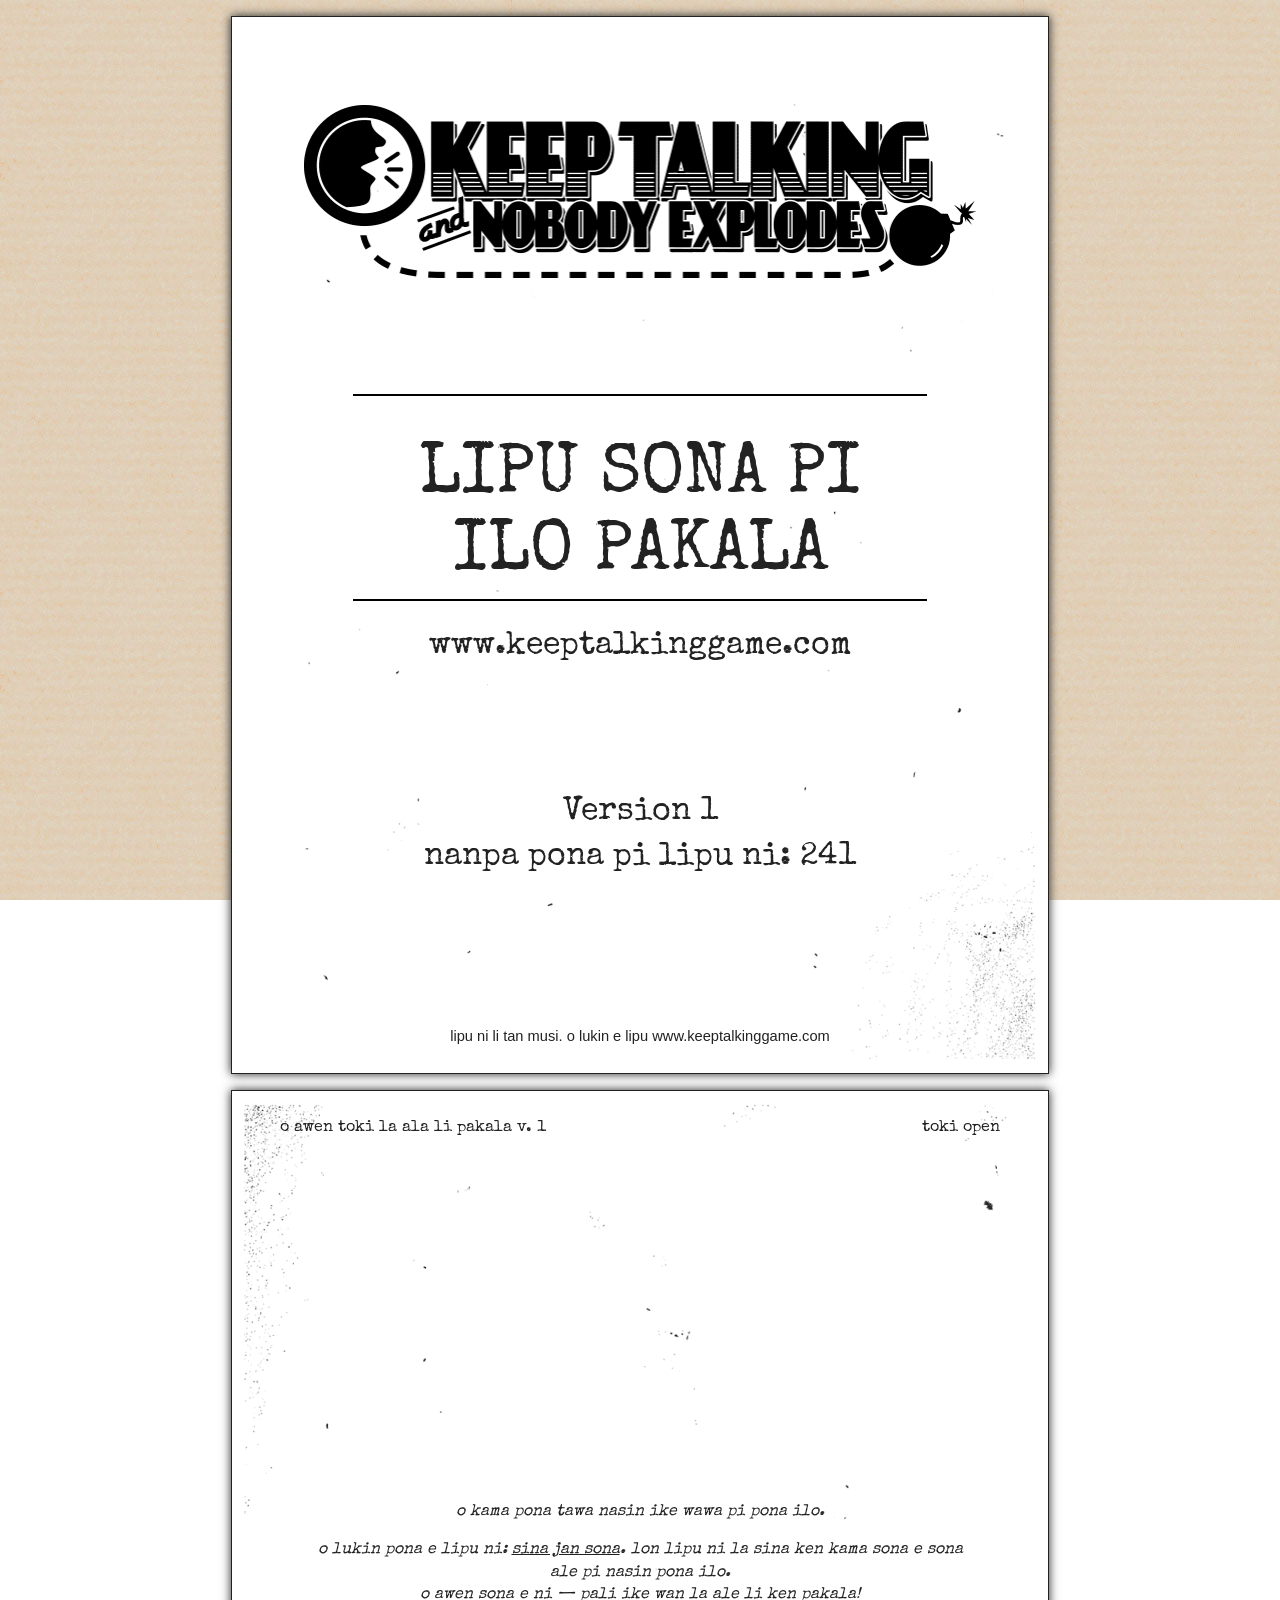
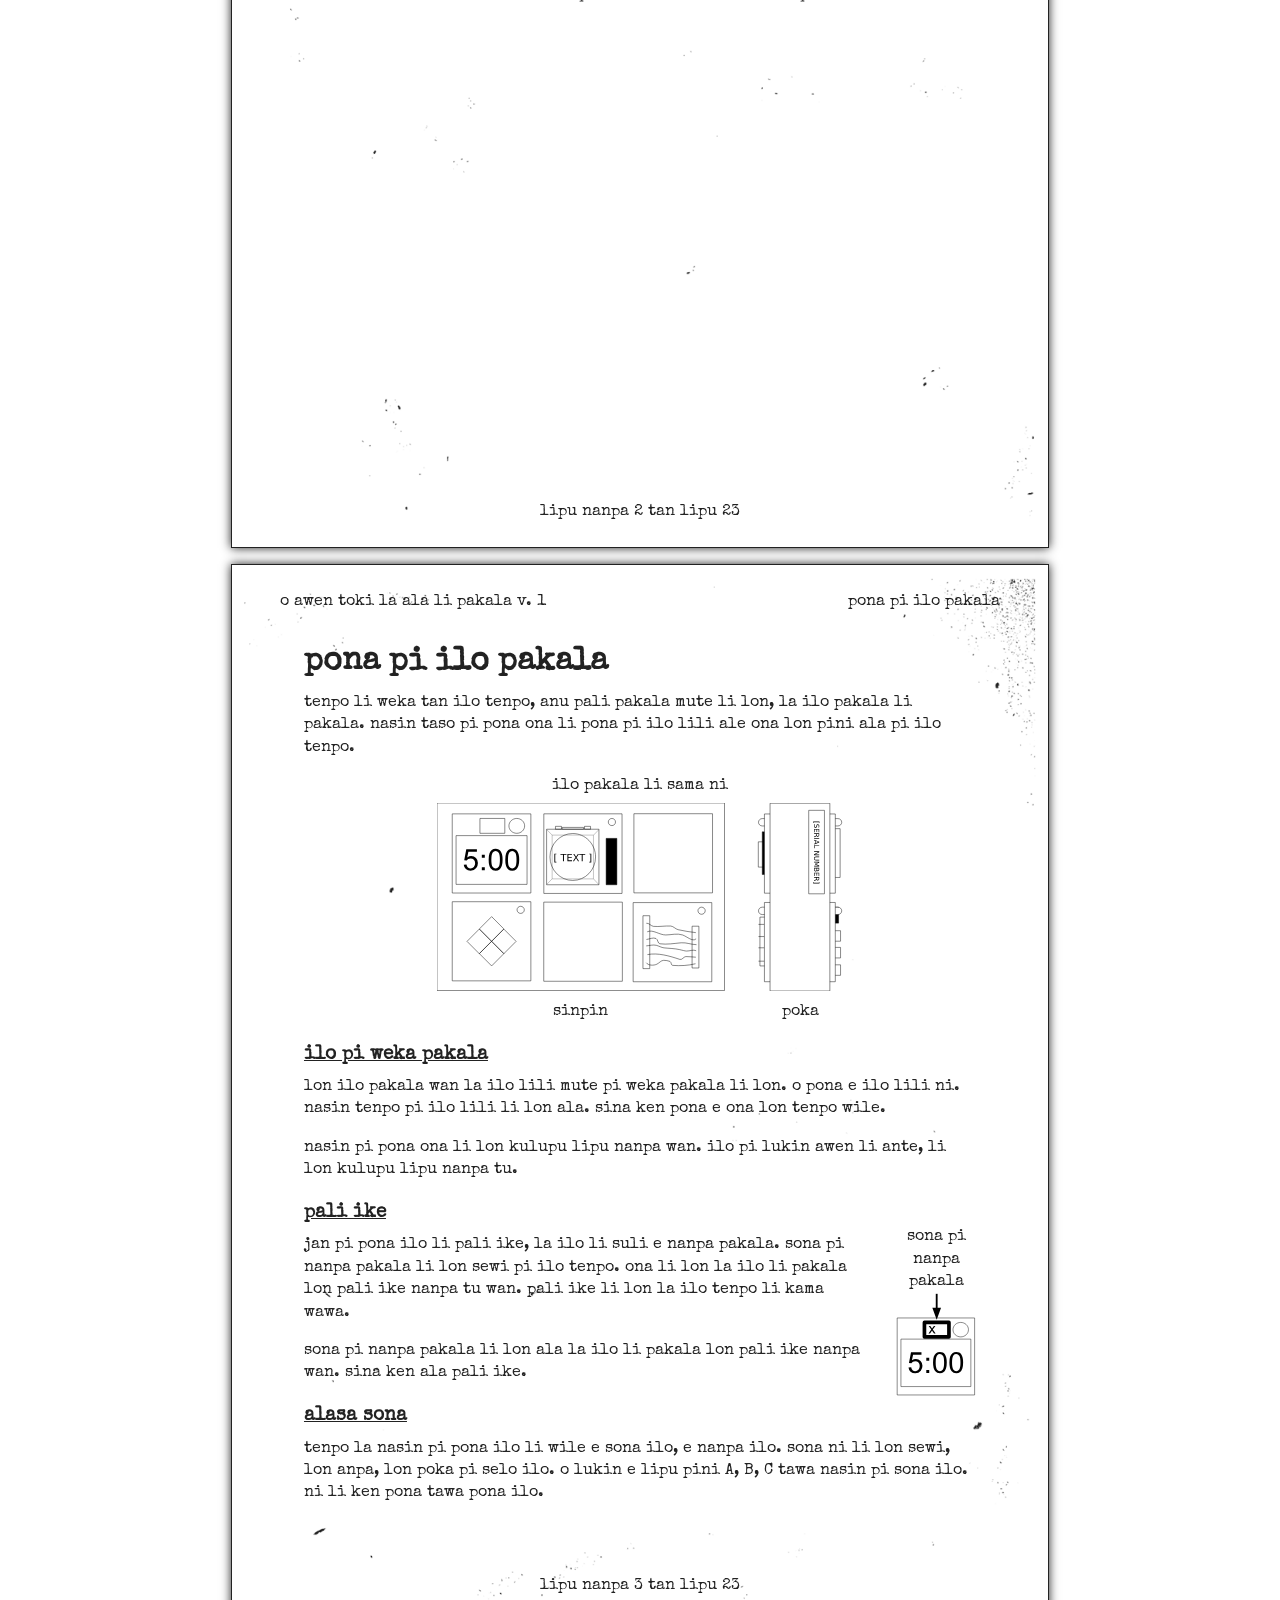
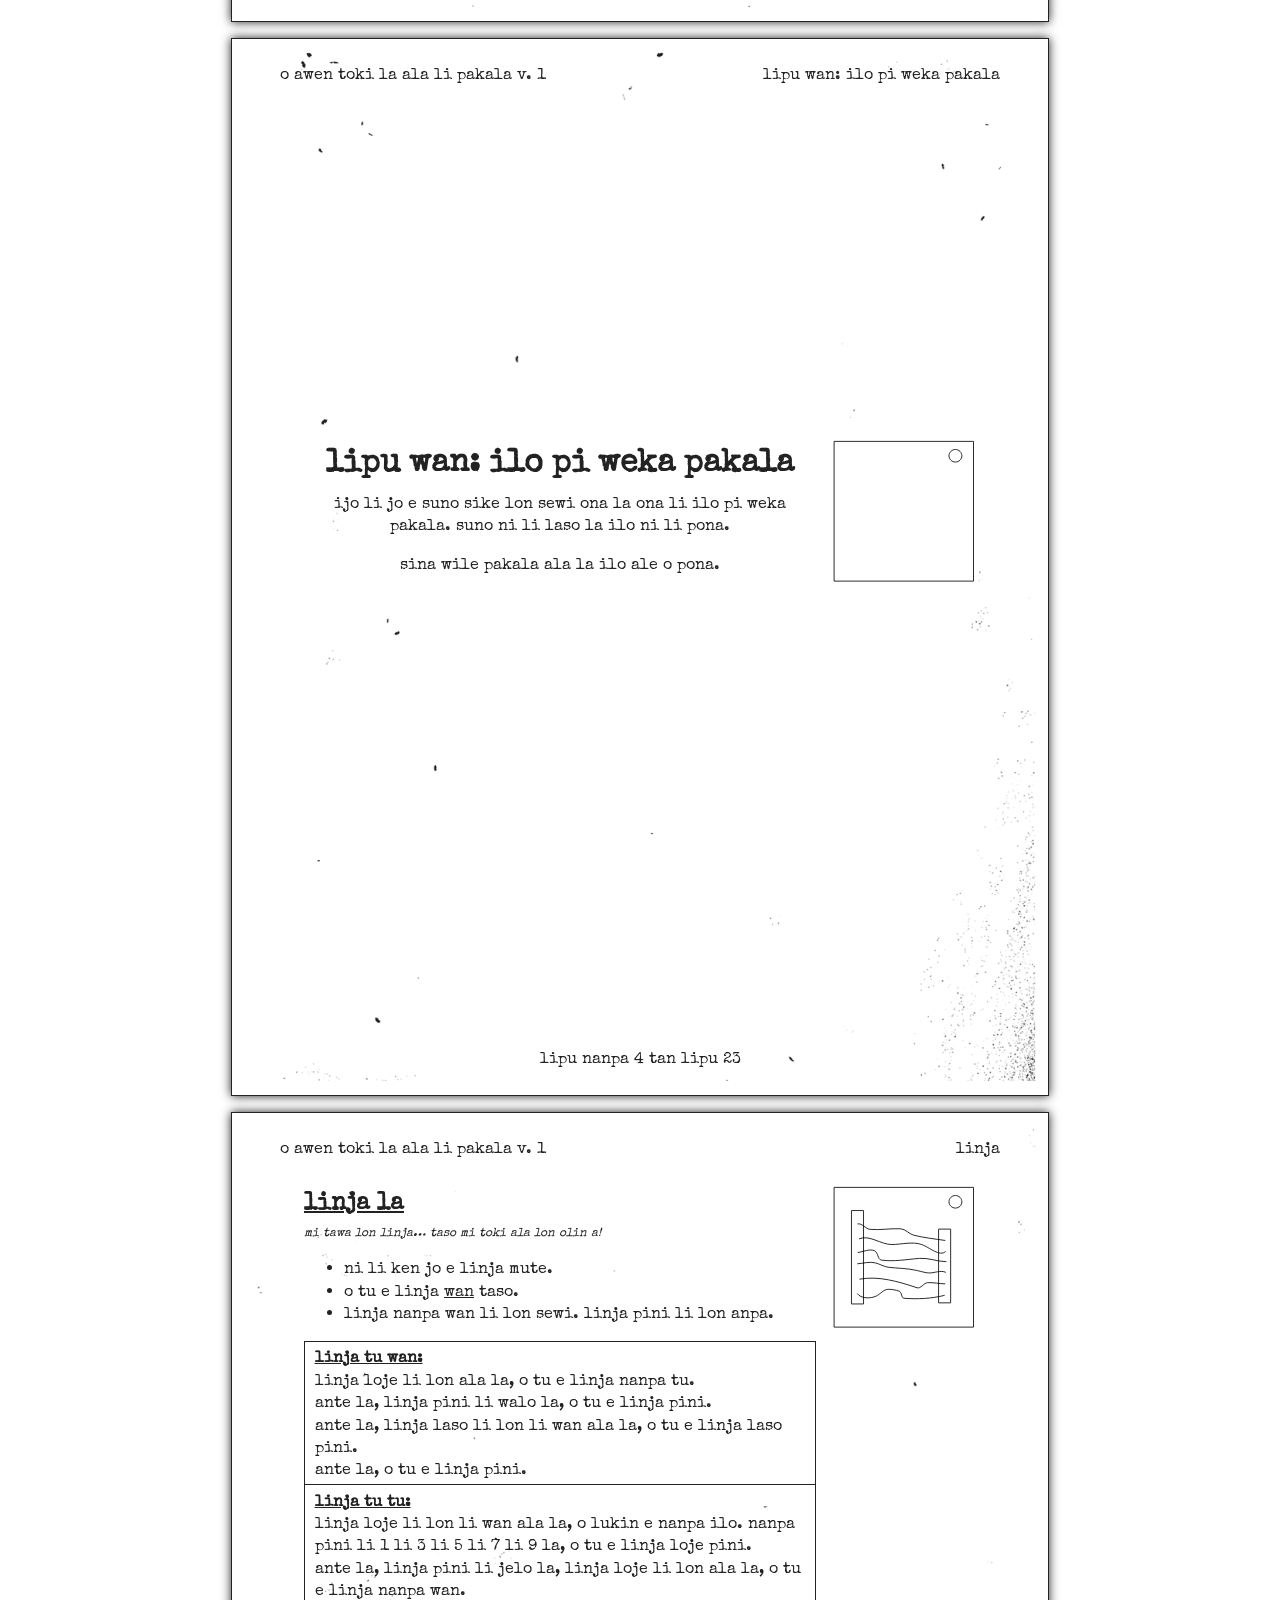
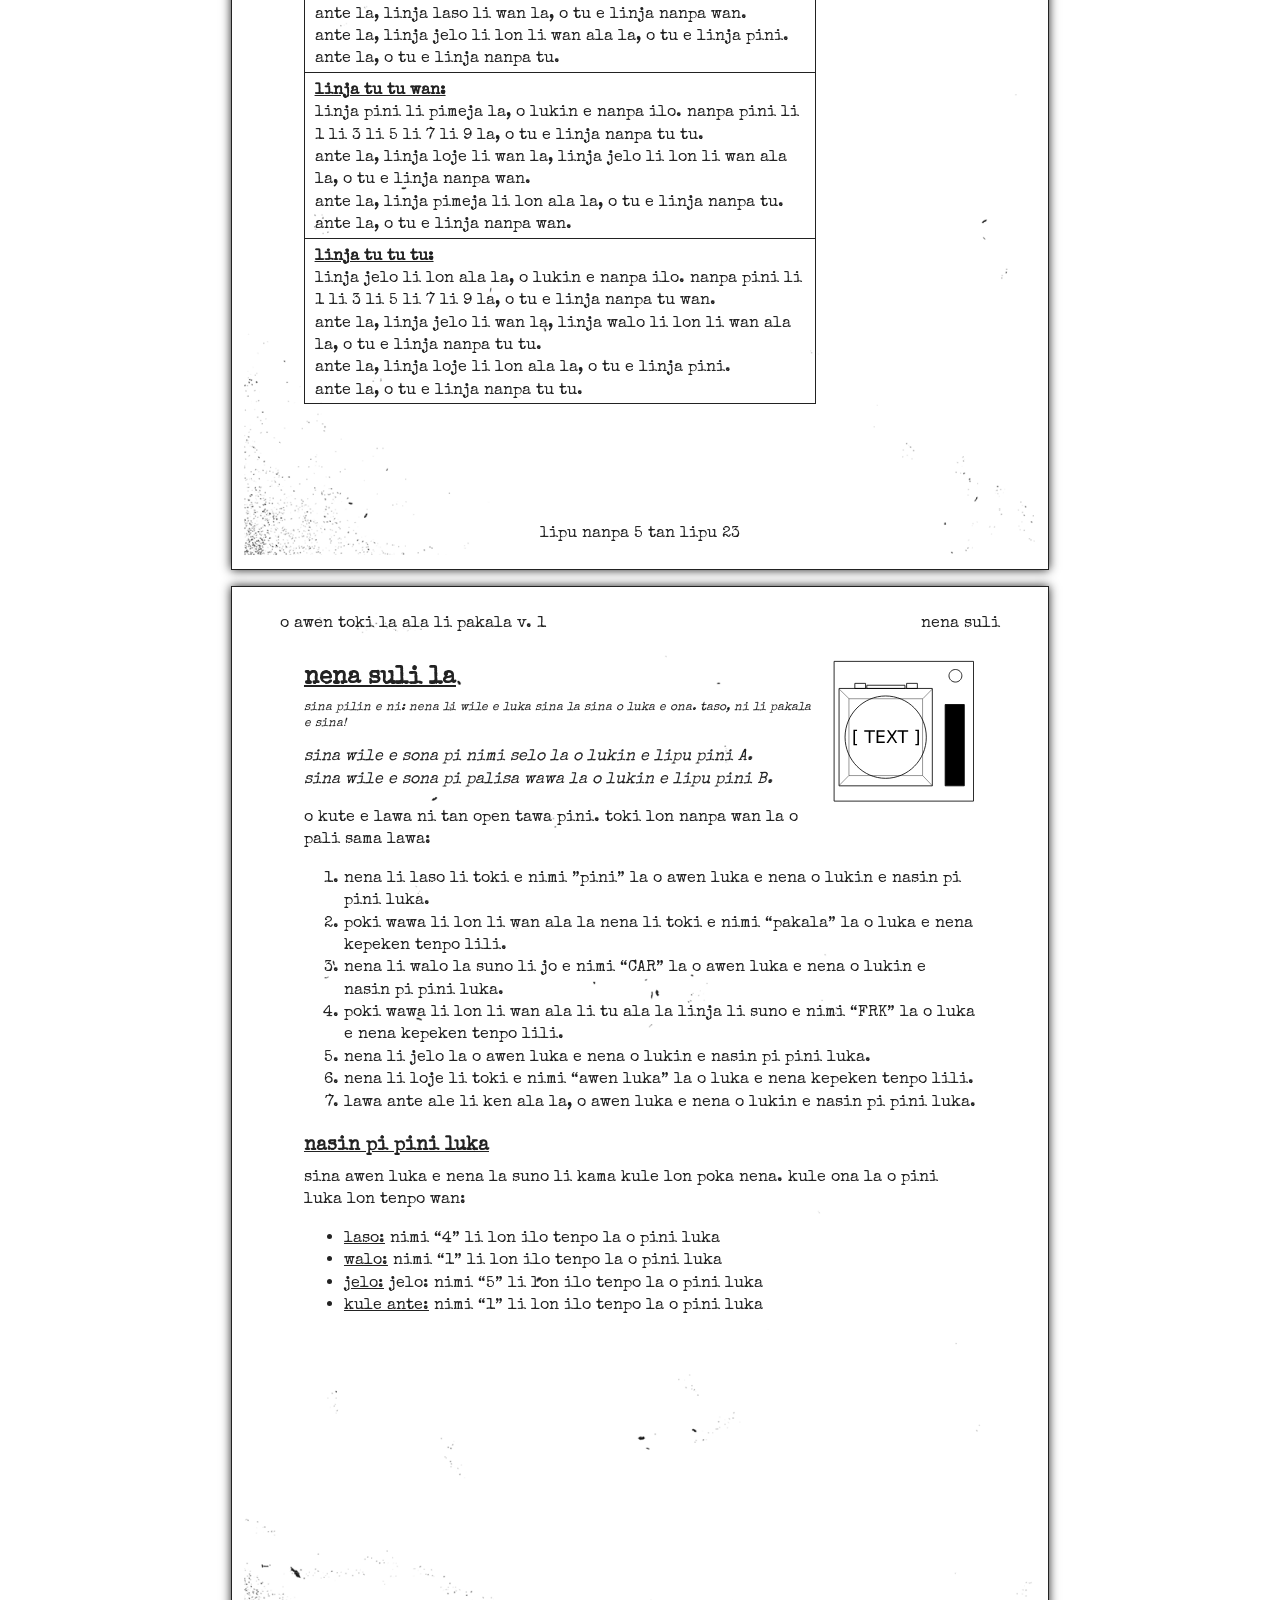
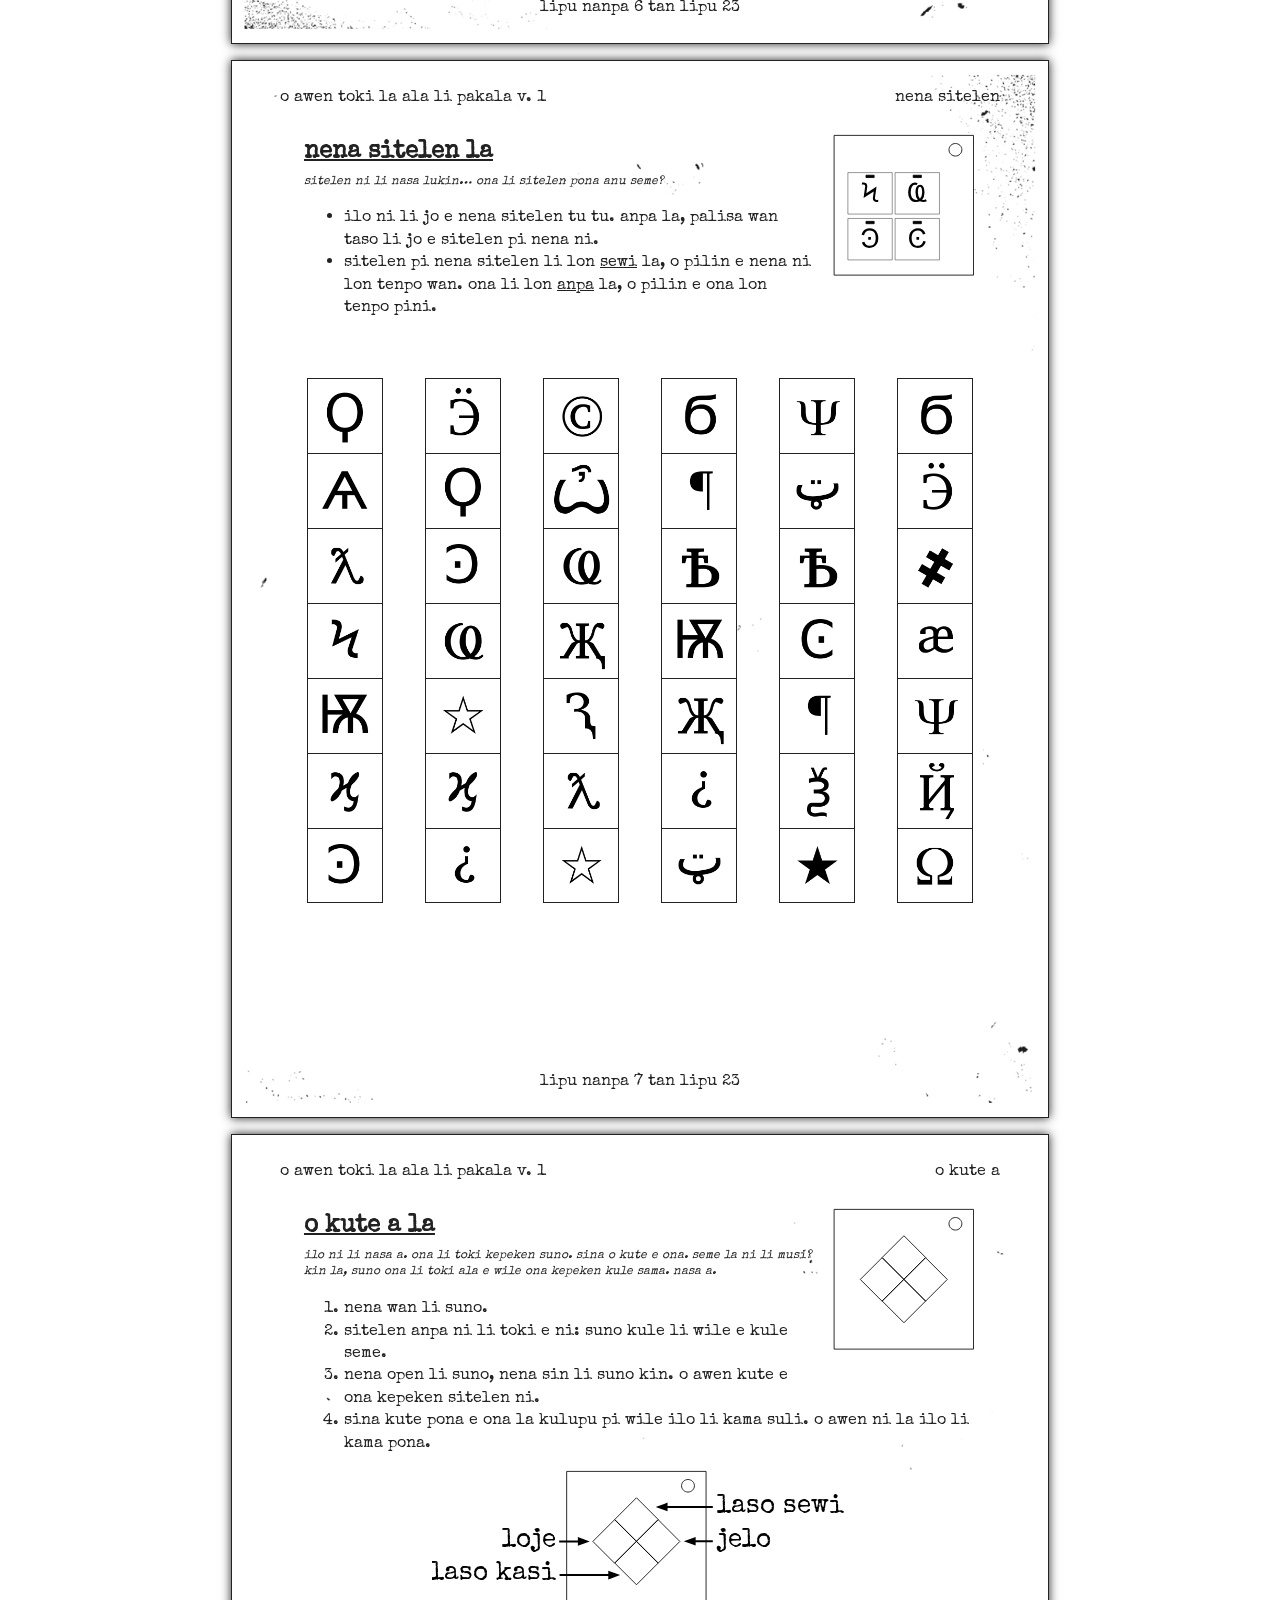
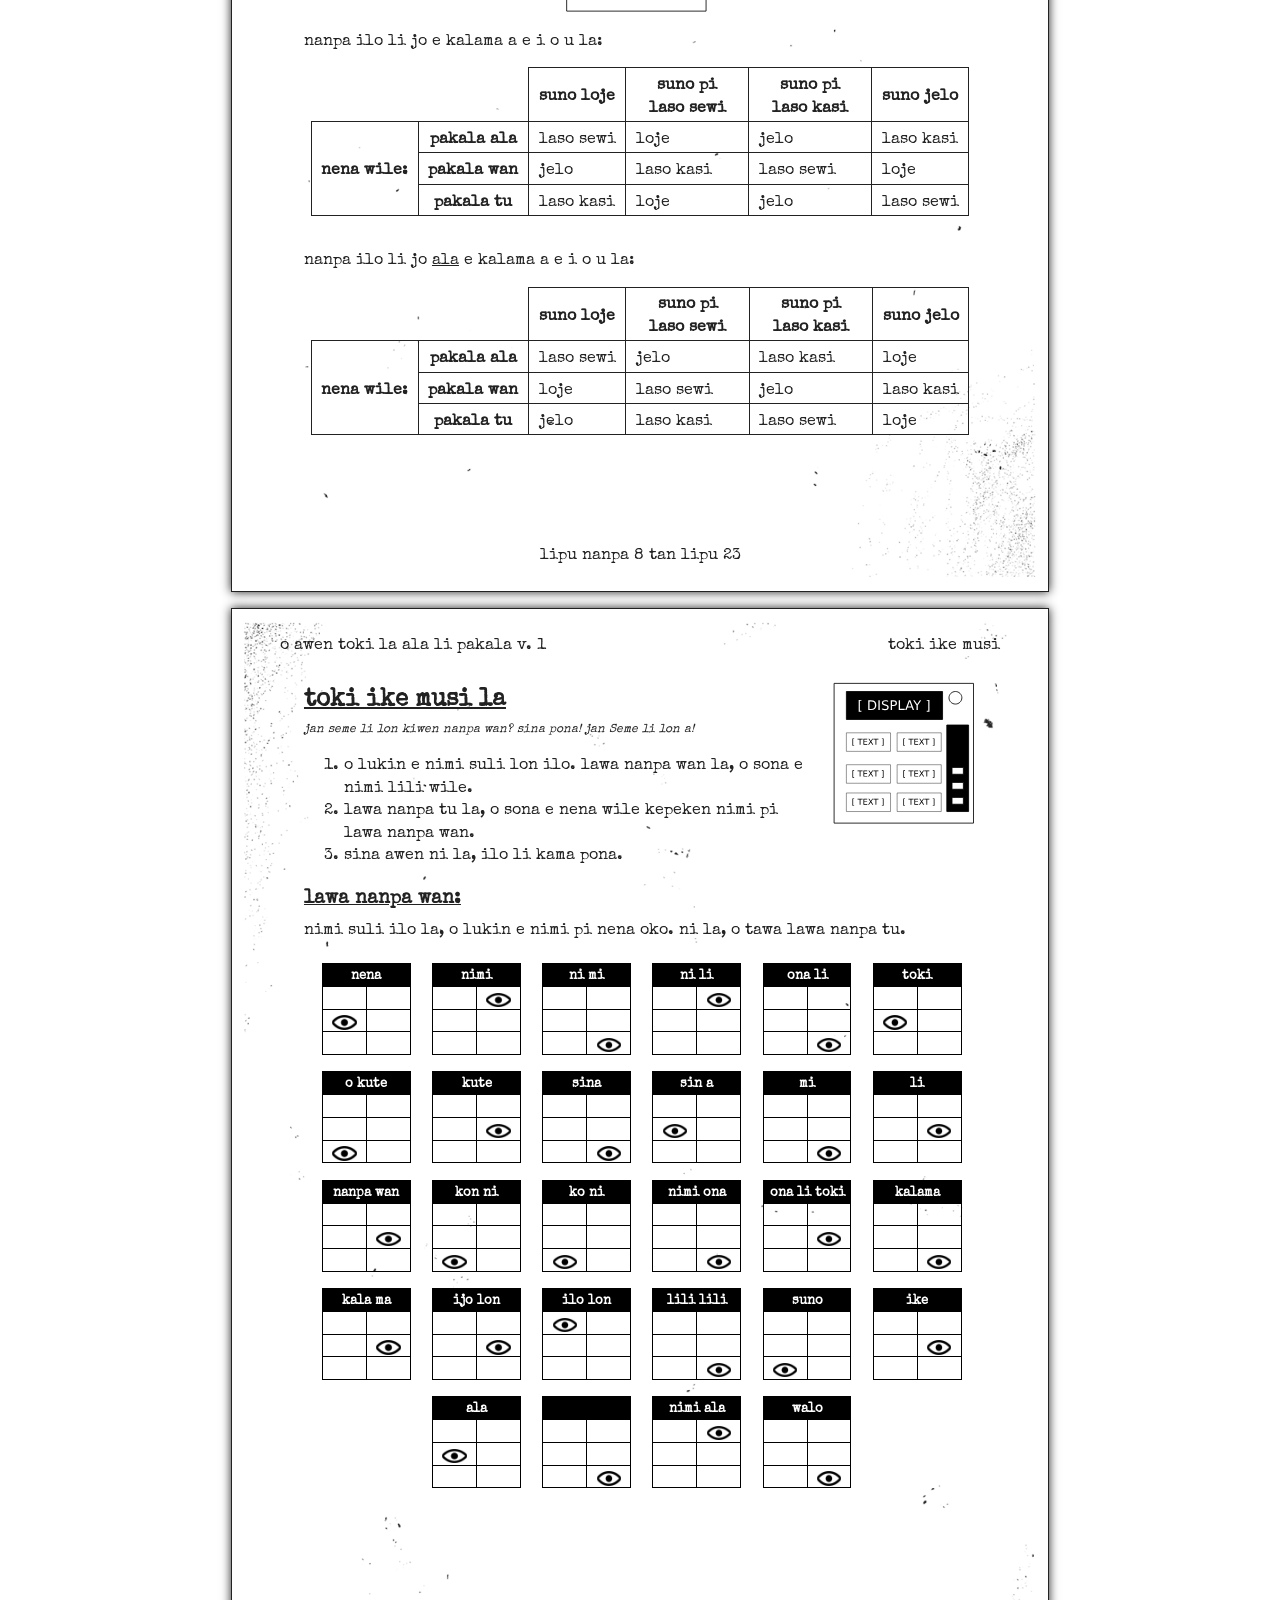
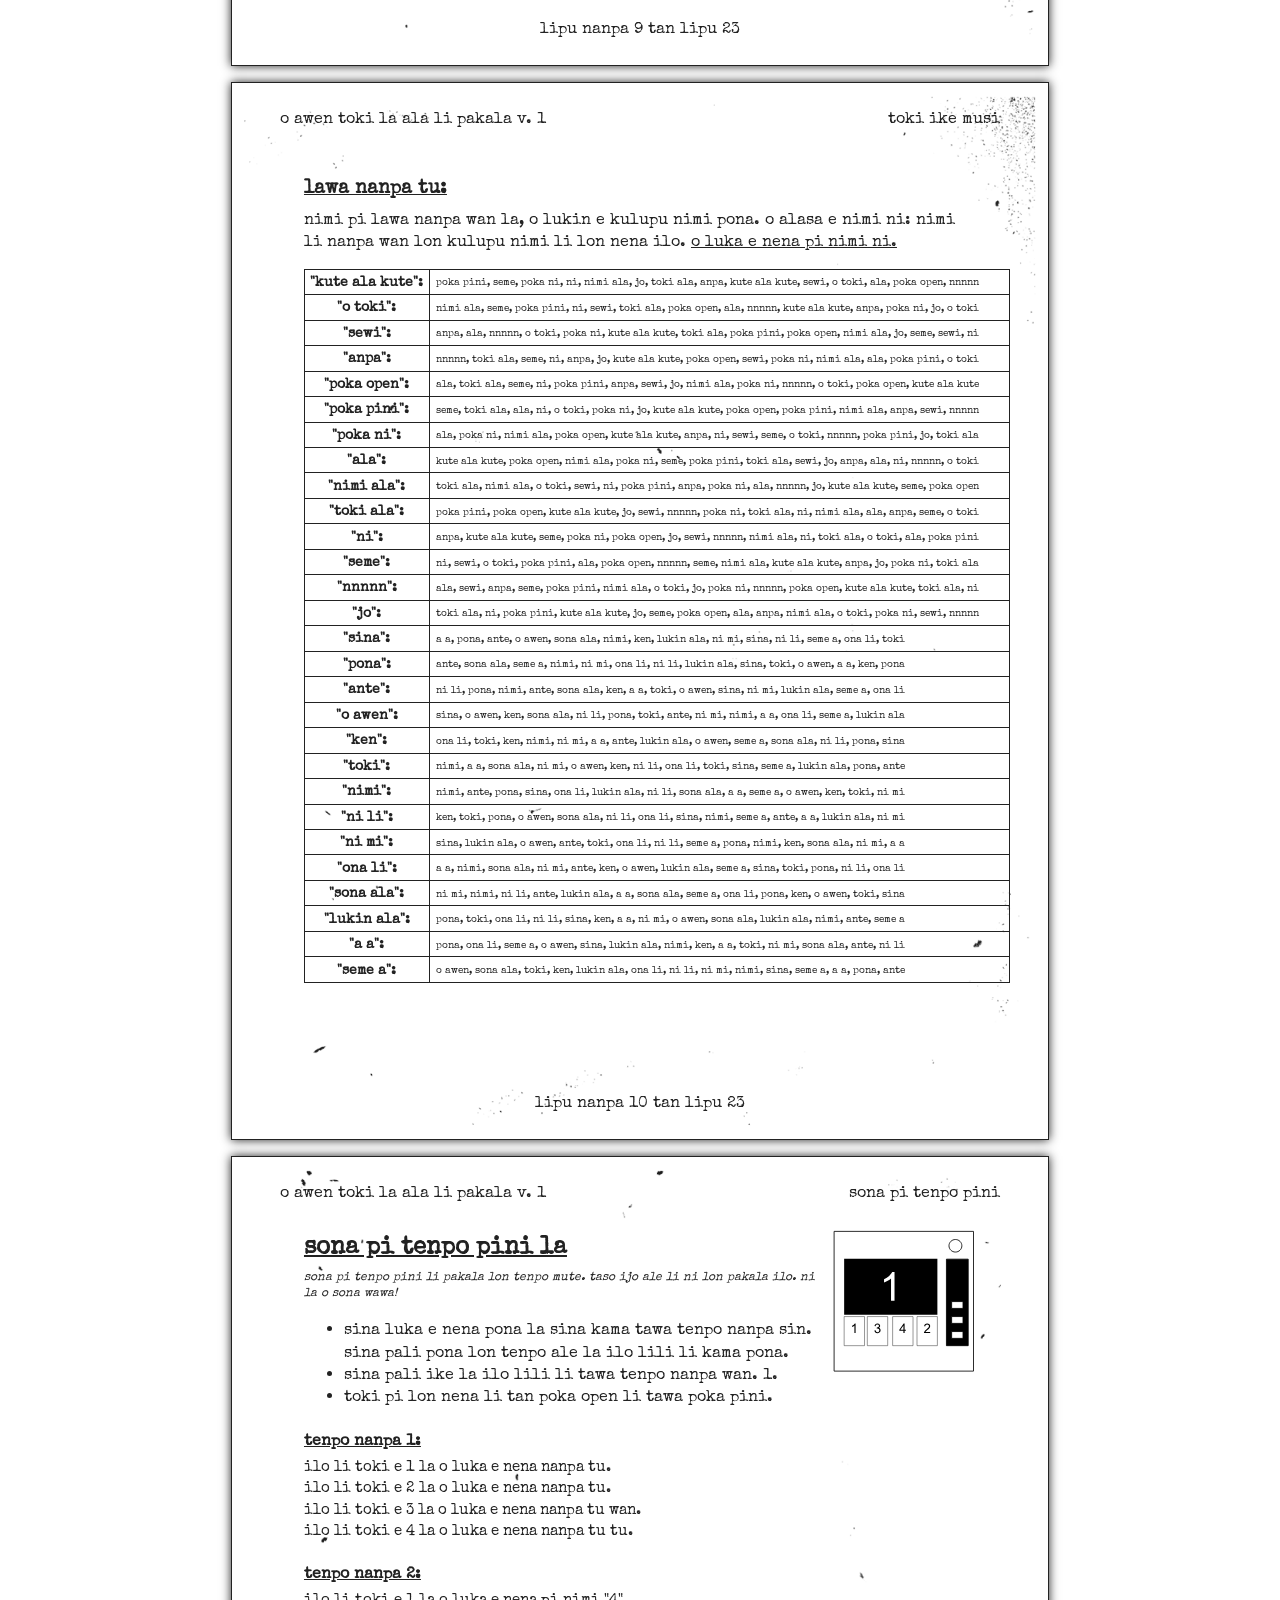
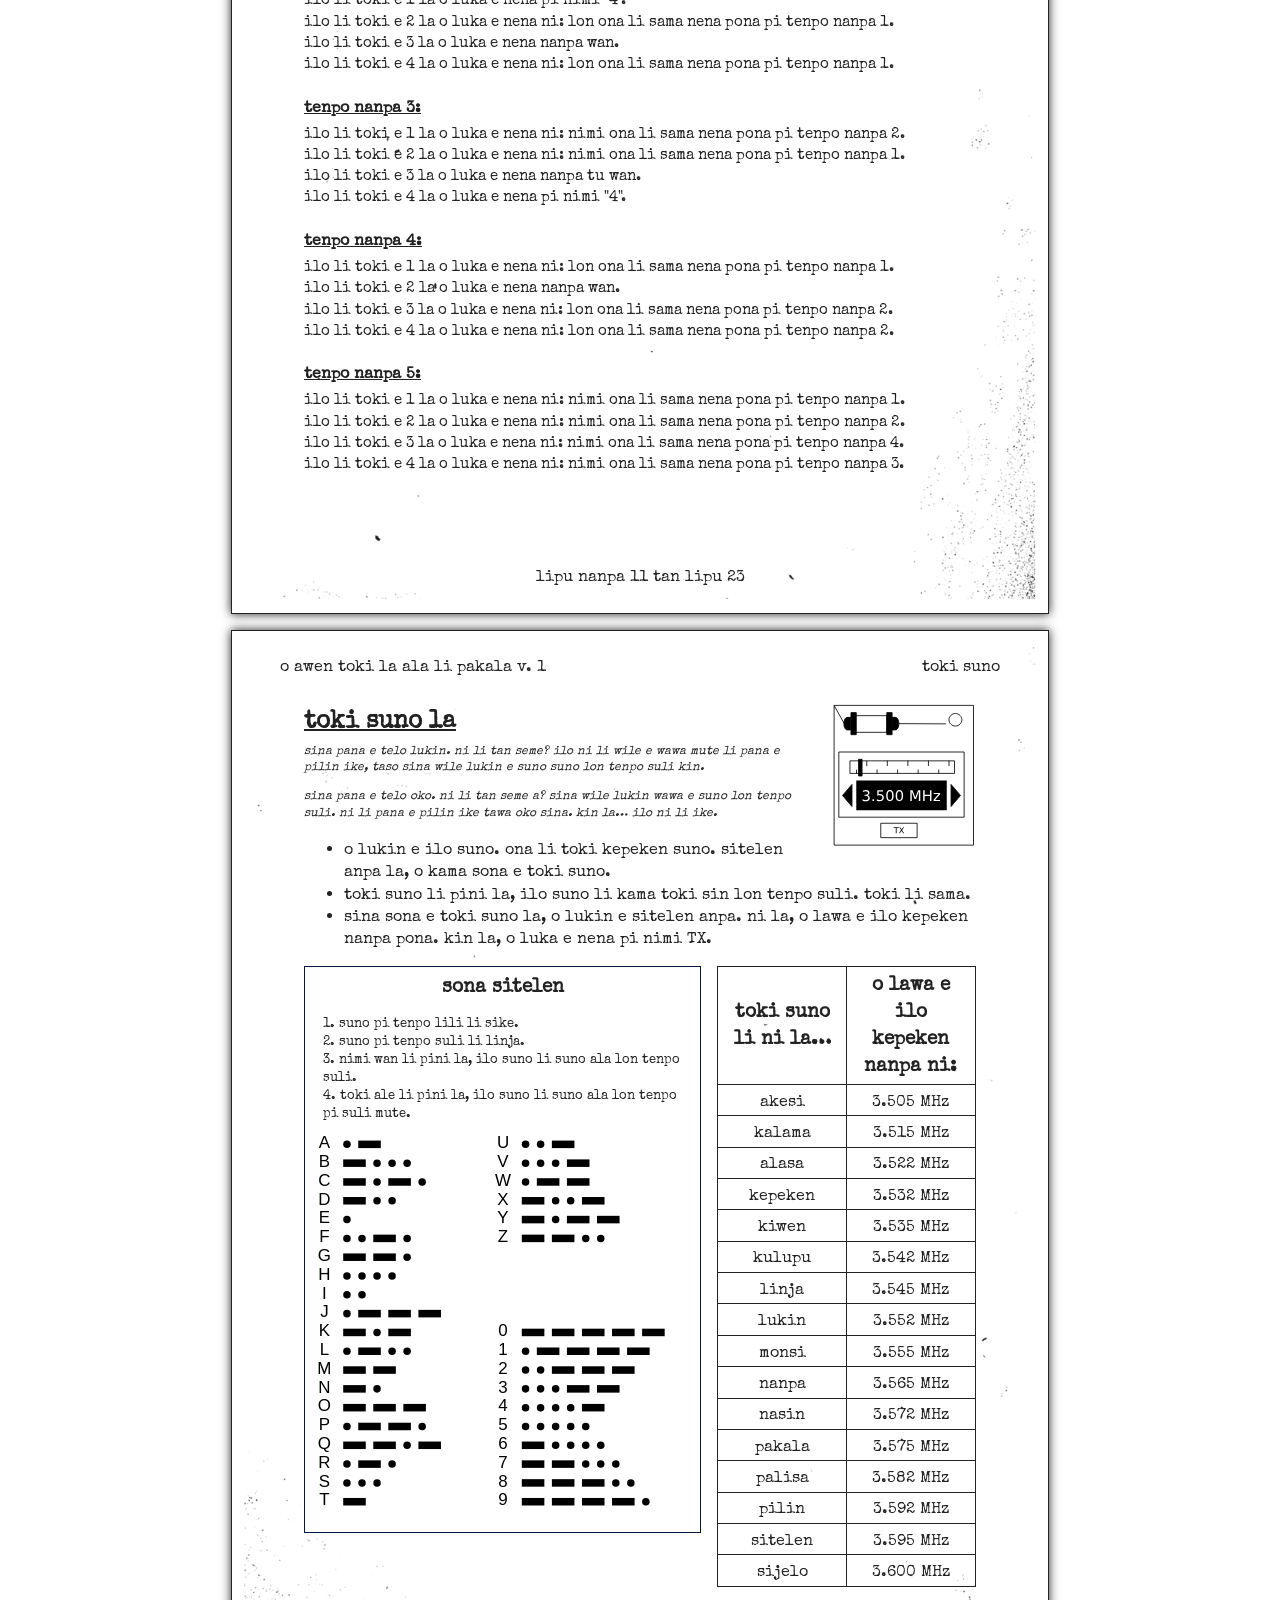
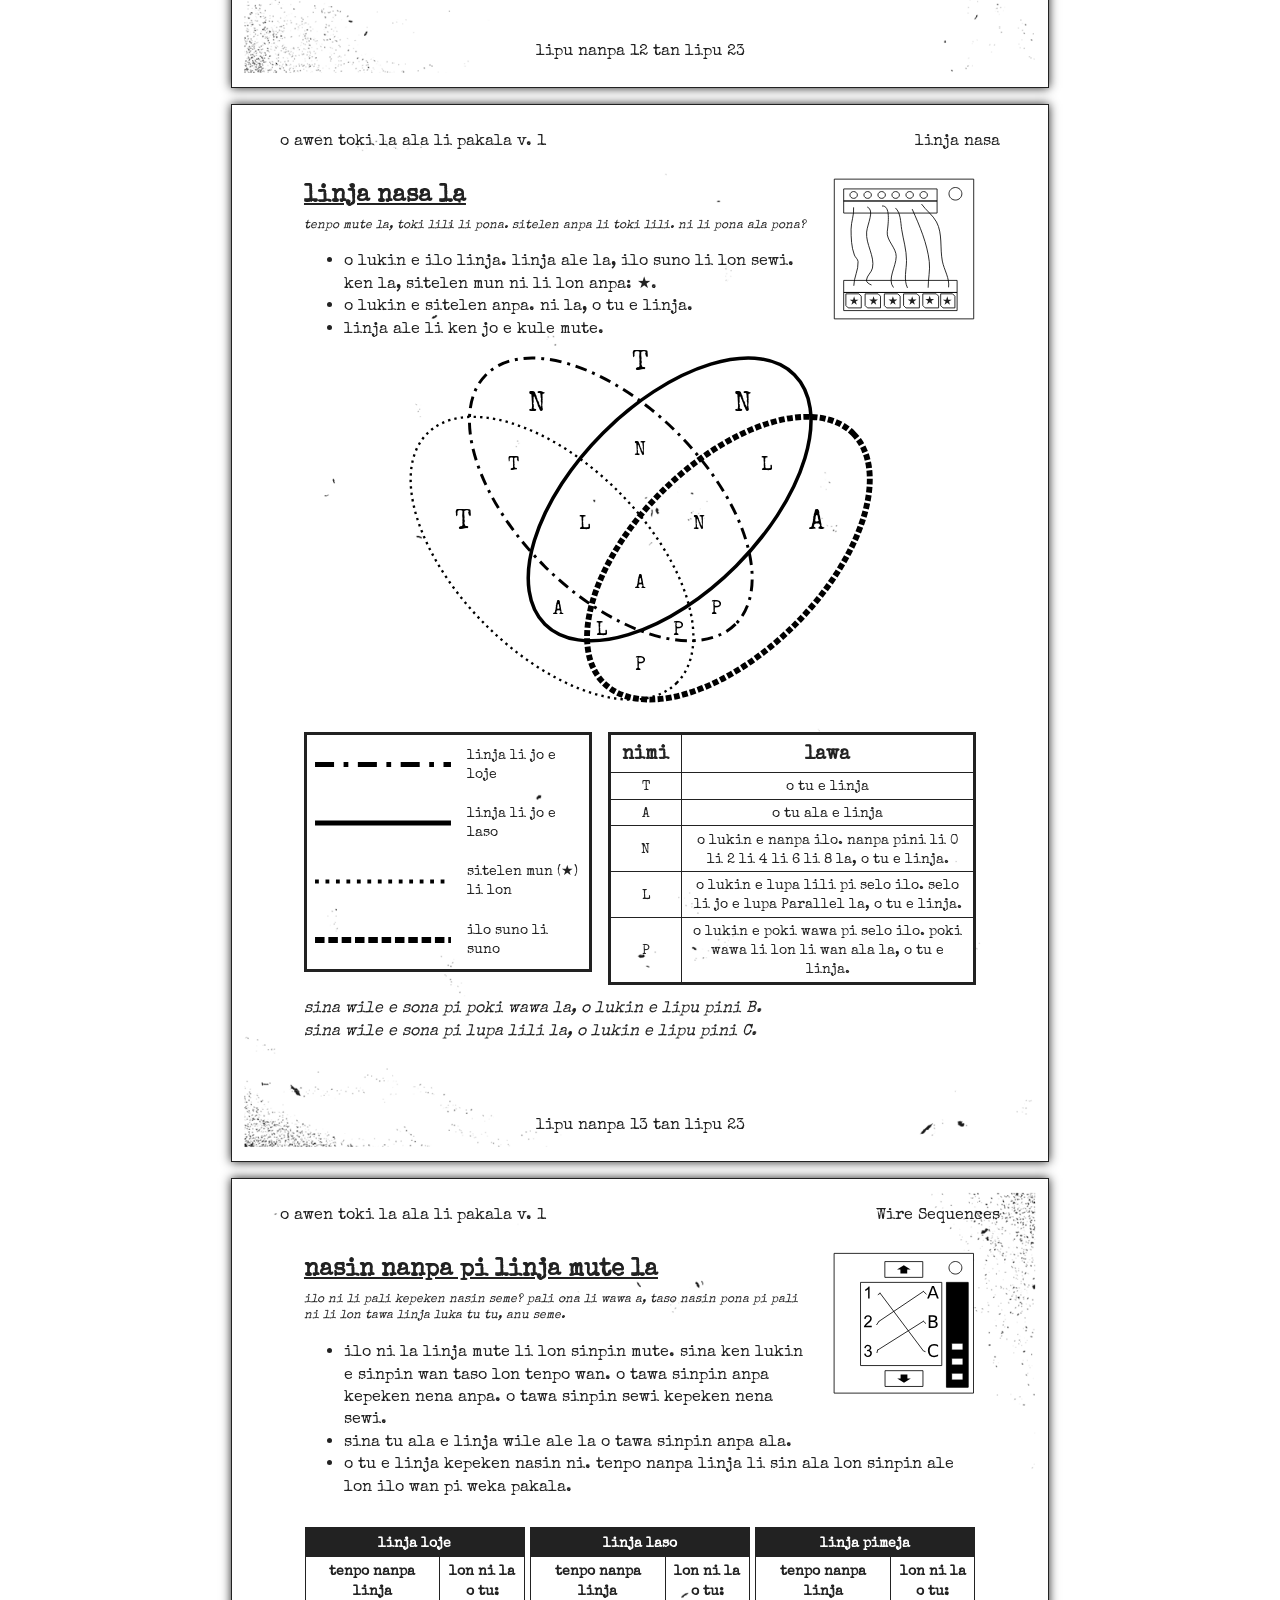
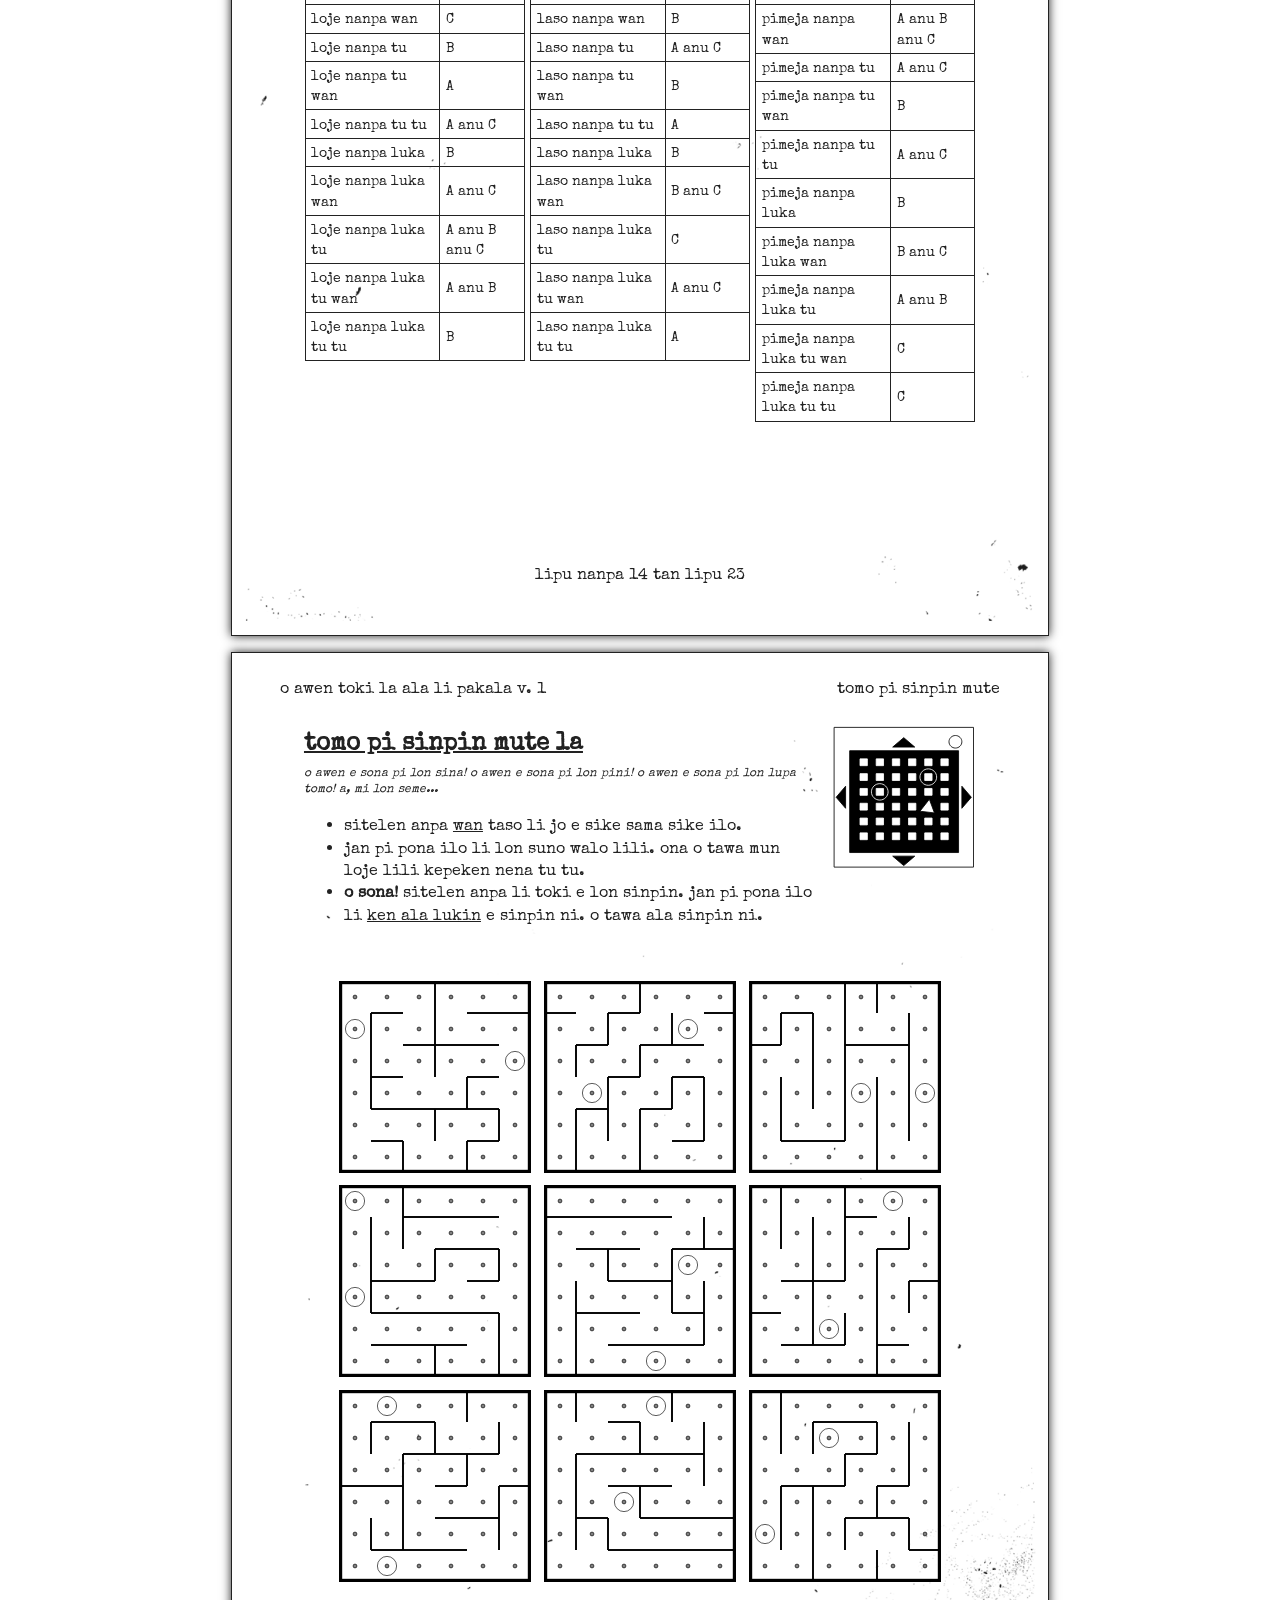
==== commit 33c22b56: "mi wan e ante toki. mi ike kin e ante toki." ====
--- a/index.html
+++ b/index.html
@@ -233,7 +233,7 @@
               <tr>
                 <td>
                   <span class="wire-header">linja tu tu:</span> <br /><span
-                    >linja loje li lon li wan ala la, o lukin e nimi suli pi selo ilo. nanpa pini li 1 li 3 li 5 li 7 li 9 la, o tu e linja loje pini.</span
+                    >linja loje li lon li wan ala la, o lukin e nanpa ilo. nanpa pini li 1 li 3 li 5 li 7 li 9 la, o tu e linja loje pini.</span
                   >
                   <br /><span
                     >ante la, linja pini li jelo la, linja loje li lon ala la, o tu e linja nanpa wan.</span
@@ -250,7 +250,7 @@
               <tr>
                 <td>
                   <span class="wire-header">linja tu tu wan:</span> <br /><span
-                    >linja pini li pimeja la, o lukin e nimi suli pi selo ilo. nanpa pini li 1 li 3 li 5 li 7 li 9 la, o tu e linja nanpa tu tu.</span
+                    >linja pini li pimeja la, o lukin e nanpa ilo. nanpa pini li 1 li 3 li 5 li 7 li 9 la, o tu e linja nanpa tu tu.</span
                   >
                   <br /><span
                     >ante la, linja loje li wan la, linja jelo li lon li wan ala la, o tu e linja nanpa wan.</span
@@ -264,7 +264,7 @@
               <tr>
                 <td>
                   <span class="wire-header">linja tu tu tu:</span> <br /><span
-                    >linja jelo li lon ala la, o lukin e nimi suli pi selo ilo. nanpa pini li 1 li 3 li 5 li 7 li 9 la, o tu e linja nanpa tu wan.</span
+                    >linja jelo li lon ala la, o lukin e nanpa ilo. nanpa pini li 1 li 3 li 5 li 7 li 9 la, o tu e linja nanpa tu wan.</span
                   >
                   <br /><span
                     >ante la, linja jelo li wan la, linja walo li lon li wan ala la, o tu e linja nanpa tu tu.</span
@@ -286,12 +286,12 @@
             <span class="page-header-doc-title"
               >o awen toki la ala li pakala v. <bdo dir="ltr">1</bdo></span
             >
-            <span class="page-header-section-title">nena</span>
+            <span class="page-header-section-title">nena suli</span>
           </div>
           <div class="page-footer absolute-footer">lipu nanpa 6 tan lipu 23</div>
           <div class="page-content">
             <img src="img/module-icons/ButtonComponent.svg" class="diagram" />
-            <h2>nena la</h2>
+            <h2>nena suli la</h2>
             <p class="flavour-text">
               sina pilin e ni: nena li wile e luka sina la sina o luka e ona. taso, ni li pakala e sina!
             </p>
@@ -707,7 +707,7 @@
           <div class="page-footer absolute-footer">lipu nanpa 8 tan lipu 23</div>
           <div class="page-content">
             <img src="img/module-icons/SimonComponent.svg" class="diagram" />
-            <h2>ilo pi wile kute la</h2>
+            <h2>o kute a la</h2>
             <p class="flavour-text">
               ilo ni li nasa a. ona li toki kepeken suno. 
               sina o kute e ona. seme la ni li musi? 
@@ -912,7 +912,7 @@
                 <tspan>laso kasi</tspan>
               </text>
             </svg>
-            <p>nanpa poki li jo e kalama a e i o u la:</p>
+            <p>nanpa ilo li jo e kalama a e i o u la:</p>
             <table class="repeaters-table">
               <tr>
                 <th colspan="2" class="repeaters-spacer"></th>
@@ -944,7 +944,7 @@
                 <td>laso&nbsp;sewi</td>
               </tr>
             </table>
-            <p>nanpa poki li jo <em>ala</em> e kalama a e i o u la:</p>
+            <p>nanpa ilo li jo <em>ala</em> e kalama a e i o u la:</p>
             <table class="repeaters-table">
               <tr>
                 <th colspan="2" class="repeaters-spacer"></th>
@@ -1110,7 +1110,7 @@
             <span class="page-header-doc-title"
               >o awen toki la ala li pakala v. <bdo dir="ltr">1</bdo></span
             >
-            <span class="page-header-section-title">Memory</span>
+            <span class="page-header-section-title">sona pi tenpo pini</span>
           </div>
           <div class="page-footer absolute-footer">lipu nanpa 11 tan lipu 23</div>
           <div class="page-content">
@@ -1569,7 +1569,7 @@
                 <tr>
                   <td>N</td>
                   <td>
-                    o lukin e nimi suli pi selo ilo. nanpa pini li 0 li 2 li 4 li 6 li 8 la, o tu e linja.
+                    o lukin e nanpa ilo. nanpa pini li 0 li 2 li 4 li 6 li 8 la, o tu e linja.
                   </td>
                 </tr>
                 <tr>
@@ -1606,154 +1606,154 @@
               src="img/module-icons/WireSequenceComponent.svg"
               class="diagram"
             />
-            <h2>nasin lon pi linja mute la</h2>
+            <h2>nasin nanpa pi linja mute la</h2>
             <p class="flavour-text">
               ilo ni li pali kepeken nasin seme? pali ona li wawa a, taso nasin pona pi pali ni li lon tawa linja luka tu tu, anu seme.
             </p>
             <ul>
               <li>
-                lon ilo lili ni la linja mute li lon sitelen mute. lon tenpo wan la sina ken lukin e sitelen wan taso. o tawa sitelen anpa kepeken nena anpa. o tawa sitelen sewi kepeken nena sewi.
-              </li>
-              <li>
-                sina kipisi ala e linja wile ale o tawa sitelen ante ala.
-              </li>
-              <li>
-                o kipisi e linja kepeken nasin ni. tenpo nanpa lon li sin ala lon ante sitelen, li ale lon ilo lili wan.
+                ilo ni la linja mute li lon sinpin mute. sina ken lukin e sinpin wan taso lon tenpo wan. o tawa sinpin anpa kepeken nena anpa. o tawa sinpin sewi kepeken nena sewi.
+              </li>
+              <li>
+                sina tu ala e linja wile ale la o tawa sinpin anpa ala.
+              </li>
+              <li>
+                o tu e linja kepeken nasin ni. tenpo nanpa linja li sin ala lon sinpin ale lon ilo wan pi weka pakala.
               </li>
             </ul>
             <div class="table-container">
               <table class="red-table">
                 <tr>
-                  <th colspan="2" class="header">lon pi linja loje</th>
-                </tr>
-                <tr>
-                  <th class="first-col">tenpo nanpa pi linja lon</th>
-                  <th class="second-col">o kipisi lon ni:</th>
-                </tr>
-                <tr>
-                  <td class="first-col">linja loje lon tenpo nanpa wan</td>
+                  <th colspan="2" class="header">linja loje</th>
+                </tr>
+                <tr>
+                  <th class="first-col">tenpo nanpa linja</th>
+                  <th class="second-col">lon ni la o tu:</th>
+                </tr>
+                <tr>
+                  <td class="first-col">loje nanpa wan</td>
                   <td class="second-col">C</td>
                 </tr>
                 <tr>
-                  <td class="first-col">linja loje lon tenpo nanpa tu</td>
+                  <td class="first-col">loje nanpa tu</td>
                   <td class="second-col">B</td>
                 </tr>
                 <tr>
-                  <td class="first-col">linja loje lon tenpo nanpa tu wan</td>
+                  <td class="first-col">loje nanpa tu wan</td>
                   <td class="second-col">A</td>
                 </tr>
                 <tr>
-                  <td class="first-col">linja loje lon tenpo nanpa tu tu</td>
+                  <td class="first-col">loje nanpa tu tu</td>
                   <td class="second-col">A anu C</td>
                 </tr>
                 <tr>
-                  <td class="first-col">linja loje lon tenpo nanpa luka</td>
+                  <td class="first-col">loje nanpa luka</td>
                   <td class="second-col">B</td>
                 </tr>
                 <tr>
-                  <td class="first-col">linja loje lon tenpo nanpa luka wan</td>
+                  <td class="first-col">loje nanpa luka wan</td>
                   <td class="second-col">A anu C</td>
                 </tr>
                 <tr>
-                  <td class="first-col">linja loje lon tenpo nanpa luka tu</td>
+                  <td class="first-col">loje nanpa luka tu</td>
                   <td class="second-col">A anu B anu C</td>
                 </tr>
                 <tr>
-                  <td class="first-col">linja loje lon tenpo nanpa luka tu wan</td>
+                  <td class="first-col">loje nanpa luka tu wan</td>
                   <td class="second-col">A anu B</td>
                 </tr>
                 <tr>
-                  <td class="first-col">linja loje lon tenpo nanpa luka tu tu</td>
+                  <td class="first-col">loje nanpa luka tu tu</td>
                   <td class="second-col">B</td>
                 </tr>
               </table>
               <table class="blue-table-disabled">
                 <tr>
-                  <th colspan="2" class="header">lon pi linja laso</th>
-                </tr>
-                <tr>
-                  <th class="first-col">tenpo nanpa pi linja lon</th>
-                  <th class="second-col">o kipisi lon ni:</th>
-                </tr>
-                <tr>
-                  <td class="first-col">linja laso lon tenpo nanpa wan</td>
+                  <th colspan="2" class="header">linja laso</th>
+                </tr>
+                <tr>
+                  <th class="first-col">tenpo nanpa linja</th>
+                  <th class="second-col">lon ni la o tu:</th>
+                </tr>
+                <tr>
+                  <td class="first-col">laso nanpa wan</td>
                   <td class="second-col">B</td>
                 </tr>
                 <tr>
-                  <td class="first-col">linja laso lon tenpo nanpa tu</td>
+                  <td class="first-col">laso nanpa tu</td>
                   <td class="second-col">A anu C</td>
                 </tr>
                 <tr>
-                  <td class="first-col">linja laso lon tenpo nanpa tu wan</td>
+                  <td class="first-col">laso nanpa tu wan</td>
                   <td class="second-col">B</td>
                 </tr>
                 <tr>
-                  <td class="first-col">linja laso lon tenpo nanpa tu tu</td>
+                  <td class="first-col">laso nanpa tu tu</td>
                   <td class="second-col">A</td>
                 </tr>
                 <tr>
-                  <td class="first-col">linja laso lon tenpo nanpa luka</td>
+                  <td class="first-col">laso nanpa luka</td>
                   <td class="second-col">B</td>
                 </tr>
                 <tr>
-                  <td class="first-col">linja laso lon tenpo nanpa luka wan</td>
+                  <td class="first-col">laso nanpa luka wan</td>
                   <td class="second-col">B anu C</td>
                 </tr>
                 <tr>
-                  <td class="first-col">linja laso lon tenpo nanpa luka tu</td>
+                  <td class="first-col">laso nanpa luka tu</td>
                   <td class="second-col">C</td>
                 </tr>
                 <tr>
-                  <td class="first-col">linja laso lon tenpo nanpa luka tu wan</td>
+                  <td class="first-col">laso nanpa luka tu wan</td>
                   <td class="second-col">A anu C</td>
                 </tr>
                 <tr>
-                  <td class="first-col">linja laso lon tenpo nanpa luka tu tu</td>
+                  <td class="first-col">laso nanpa luka tu tu</td>
                   <td class="second-col">A</td>
                 </tr>
               </table>
               <table class="black-table">
                 <tr>
-                  <th colspan="2" class="header">lon pi linja pimeja</th>
-                </tr>
-                <tr>
-                  <th class="first-col">tenpo nanpa pi linja lon</th>
-                  <th class="second-col">o kipisi lon ni:</th>
-                </tr>
-                <tr>
-                  <td class="first-col">linja pimeja lon tenpo nanpa wan</td>
+                  <th colspan="2" class="header">linja pimeja</th>
+                </tr>
+                <tr>
+                  <th class="first-col">tenpo nanpa linja</th>
+                  <th class="second-col">lon ni la o tu:</th>
+                </tr>
+                <tr>
+                  <td class="first-col">pimeja nanpa wan</td>
                   <td class="second-col">A anu B anu C</td>
                 </tr>
                 <tr>
-                  <td class="first-col">linja pimeja lon tenpo nanpa tu</td>
+                  <td class="first-col">pimeja nanpa tu</td>
                   <td class="second-col">A anu C</td>
                 </tr>
                 <tr>
-                  <td class="first-col">linja pimeja lon tenpo nanpa tu wan</td>
+                  <td class="first-col">pimeja nanpa tu wan</td>
                   <td class="second-col">B</td>
                 </tr>
                 <tr>
-                  <td class="first-col">linja pimeja lon tenpo nanpa tu tu</td>
+                  <td class="first-col">pimeja nanpa tu tu</td>
                   <td class="second-col">A anu C</td>
                 </tr>
                 <tr>
-                  <td class="first-col">linja pimeja lon tenpo nanpa luka</td>
+                  <td class="first-col">pimeja nanpa luka</td>
                   <td class="second-col">B</td>
                 </tr>
                 <tr>
-                  <td class="first-col">linja pimeja lon tenpo nanpa luka wan</td>
+                  <td class="first-col">pimeja nanpa luka wan</td>
                   <td class="second-col">B anu C</td>
                 </tr>
                 <tr>
-                  <td class="first-col">linja pimeja lon tenpo nanpa luka tu</td>
+                  <td class="first-col">pimeja nanpa luka tu</td>
                   <td class="second-col">A anu B</td>
                 </tr>
                 <tr>
-                  <td class="first-col">linja pimeja lon tenpo nanpa luka tu wan</td>
+                  <td class="first-col">pimeja nanpa luka tu wan</td>
                   <td class="second-col">C</td>
                 </tr>
                 <tr>
-                  <td class="first-col">linja pimeja lon tenpo nanpa luka tu tu</td>
+                  <td class="first-col">pimeja nanpa luka tu tu</td>
                   <td class="second-col">C</td>
                 </tr>
               </table>
@@ -1781,13 +1781,13 @@
             <ul>
               <li>sitelen anpa <em>wan</em> taso li jo e sike sama sike ilo.</li>
               <li>
-                jan poka sina li lon sike walo lili. ona o tawa mun loje lili
+                jan pi pona ilo li lon suno walo lili. ona o tawa mun loje lili
                 kepeken nena tu tu.
               </li>
               <li>
                 <strong>o sona!</strong>
-                sitelen anpa li toki e lon sinpin. jan poka sina li <em>ken ala 
-                lukin</em> e sinpin ni. ona li luka e sinpin la ona li kama pakala.
+                sitelen anpa li toki e lon sinpin. jan pi pona ilo li <em>ken ala 
+                lukin</em> e sinpin ni. o tawa ala sinpin ni.
               </li>
             </ul>
             <div class="maze-grid">
@@ -1855,7 +1855,7 @@
               >o awen toki la ala li pakala v. <bdo dir="ltr">1</bdo></span
             >
             <span class="page-header-section-title"
-              >lipu nanpa tu: ilo pi weka pakala li pini ala</span
+              >lipu nanpa tu: ilo pakala pi wile ike</span
             >
           </div>
           <div class="page-footer absolute-footer">lipu nanpa 17 tan lipu 23</div>
@@ -1863,7 +1863,7 @@
             <div class="vertical-spacer"></div>
             <img src="img/module-icons/NeedyComponent.svg" class="diagram" />
             <div class="new-block-formatting-context">
-              <h1>lipu nanpa tu: ilo pi weka pakala li pini ala</h1>
+              <h1>lipu nanpa tu: ilo pakala pi wile ike</h1>
               <p>
                 ilo ni li awen wile e pona lon tenpo ale. sina pona e ilo la, ona li ken wile e pona lon tenpo sin.
               </p>
@@ -1896,10 +1896,10 @@
             </p>
             <ul>
               <li>
-                ilo nanpa li wile sona la sina o luka e nena “w” e nena “a”
-              </li>
-              <li>
-                nena “w” li nimi “weka”. nena “a” li nimi “ala”.
+                ilo nanpa li wile sona la sina o luka e nena “P” anu nena “A”
+              </li>
+              <li>
+                nena “P" li nimi "pona”. nena “A” li nimi “ala”.
               </li>
             </ul>
           </div>
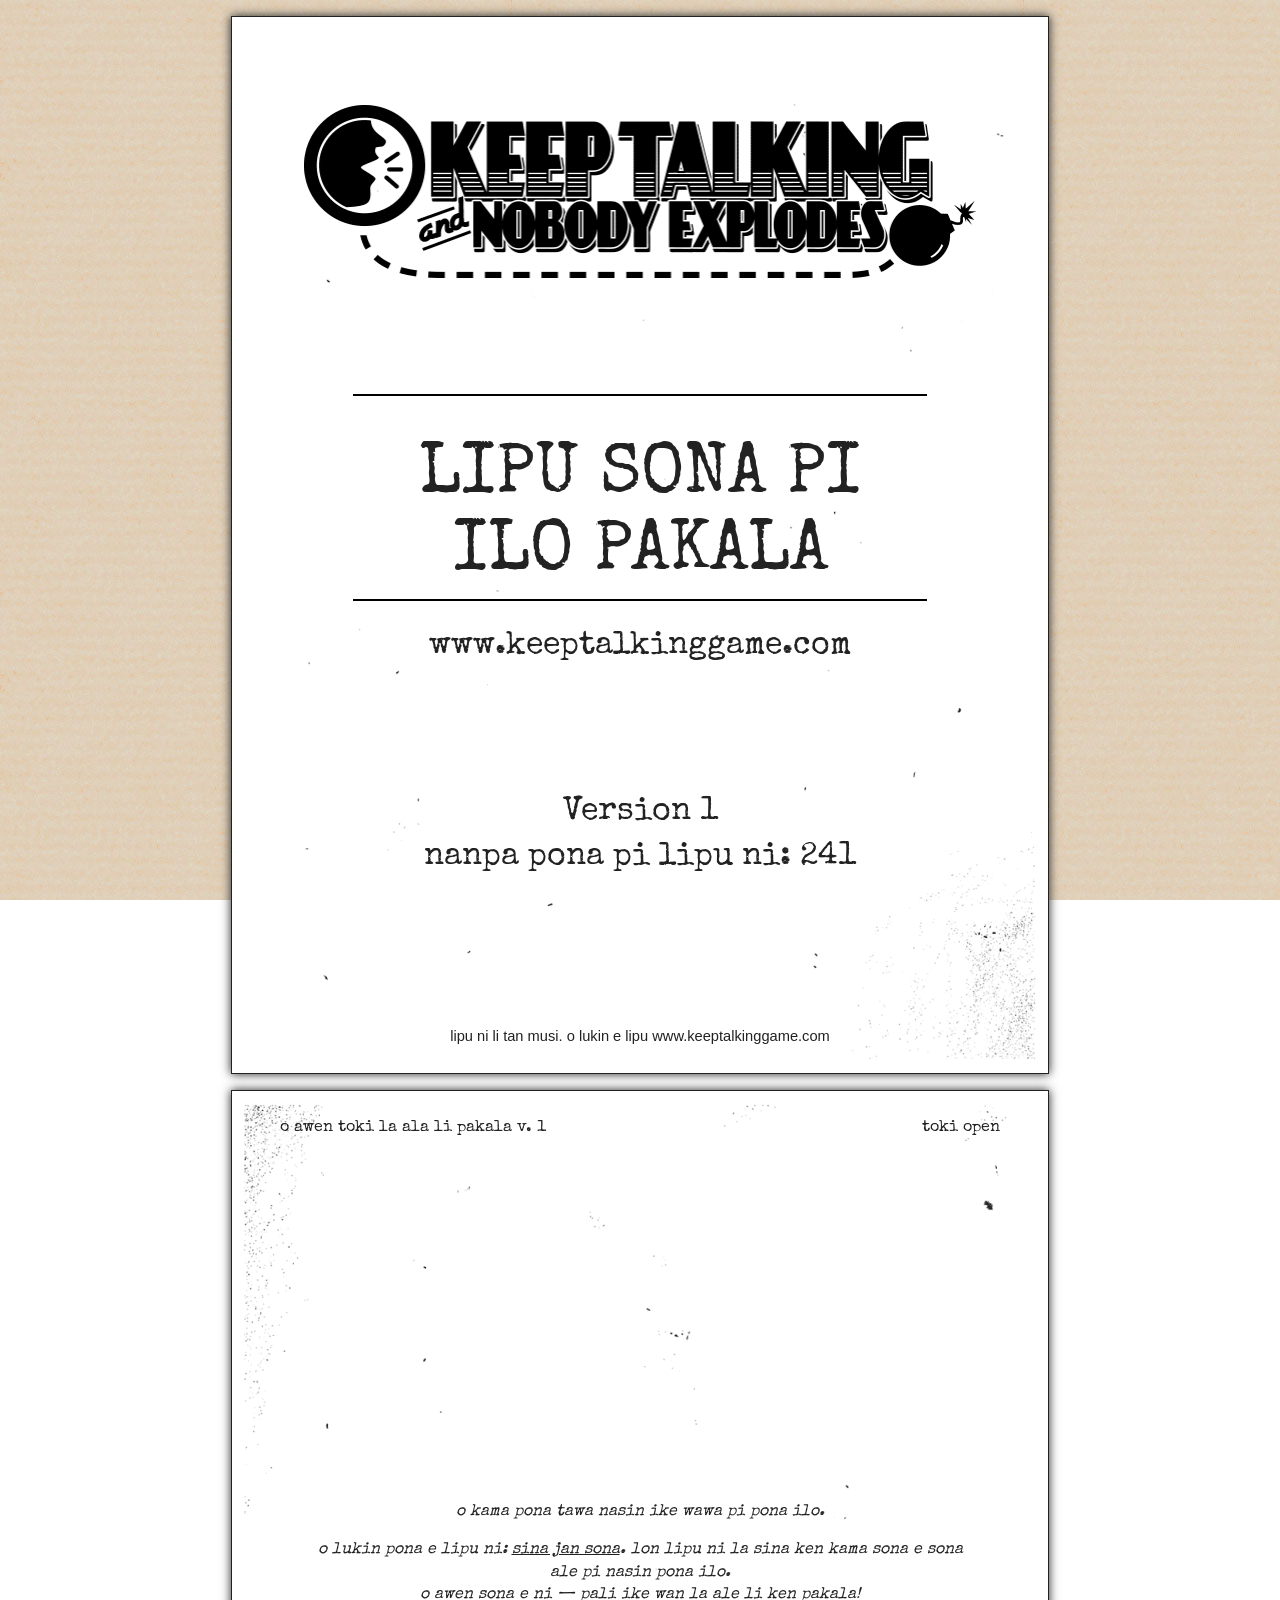
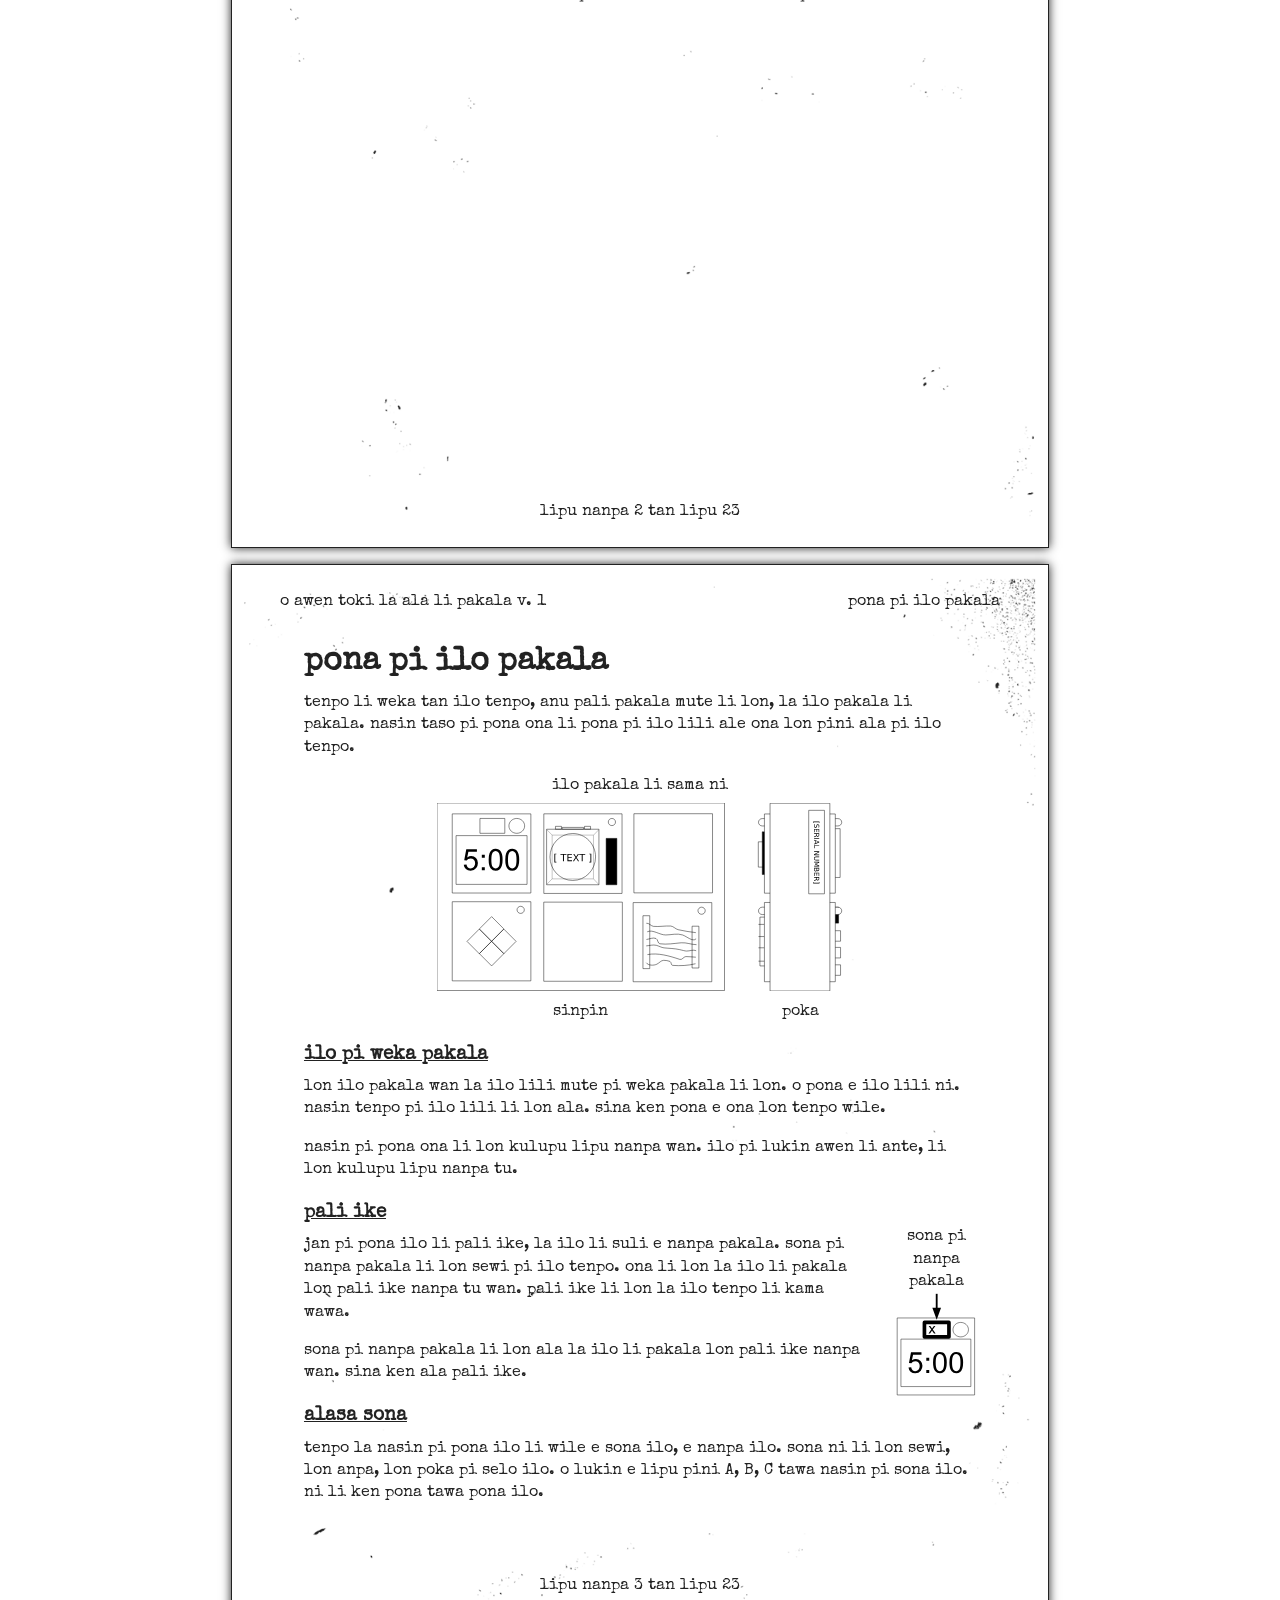
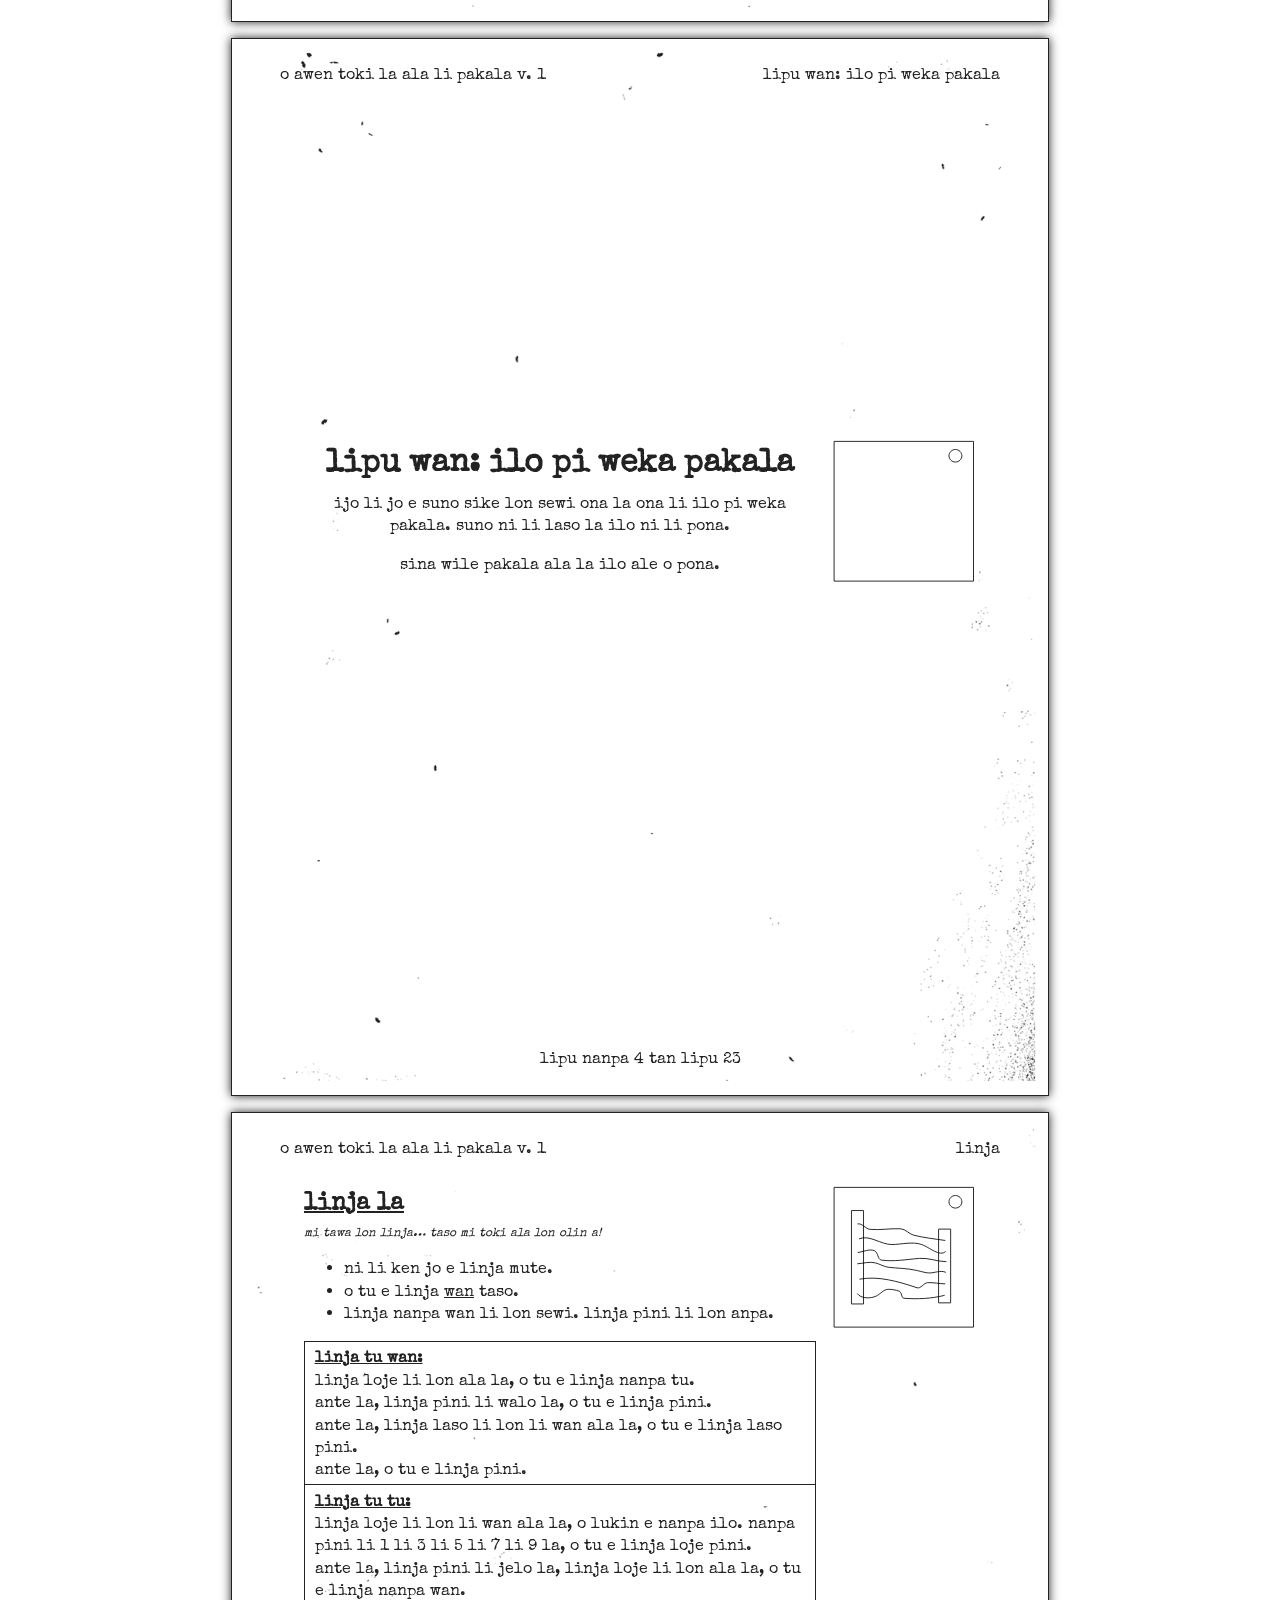
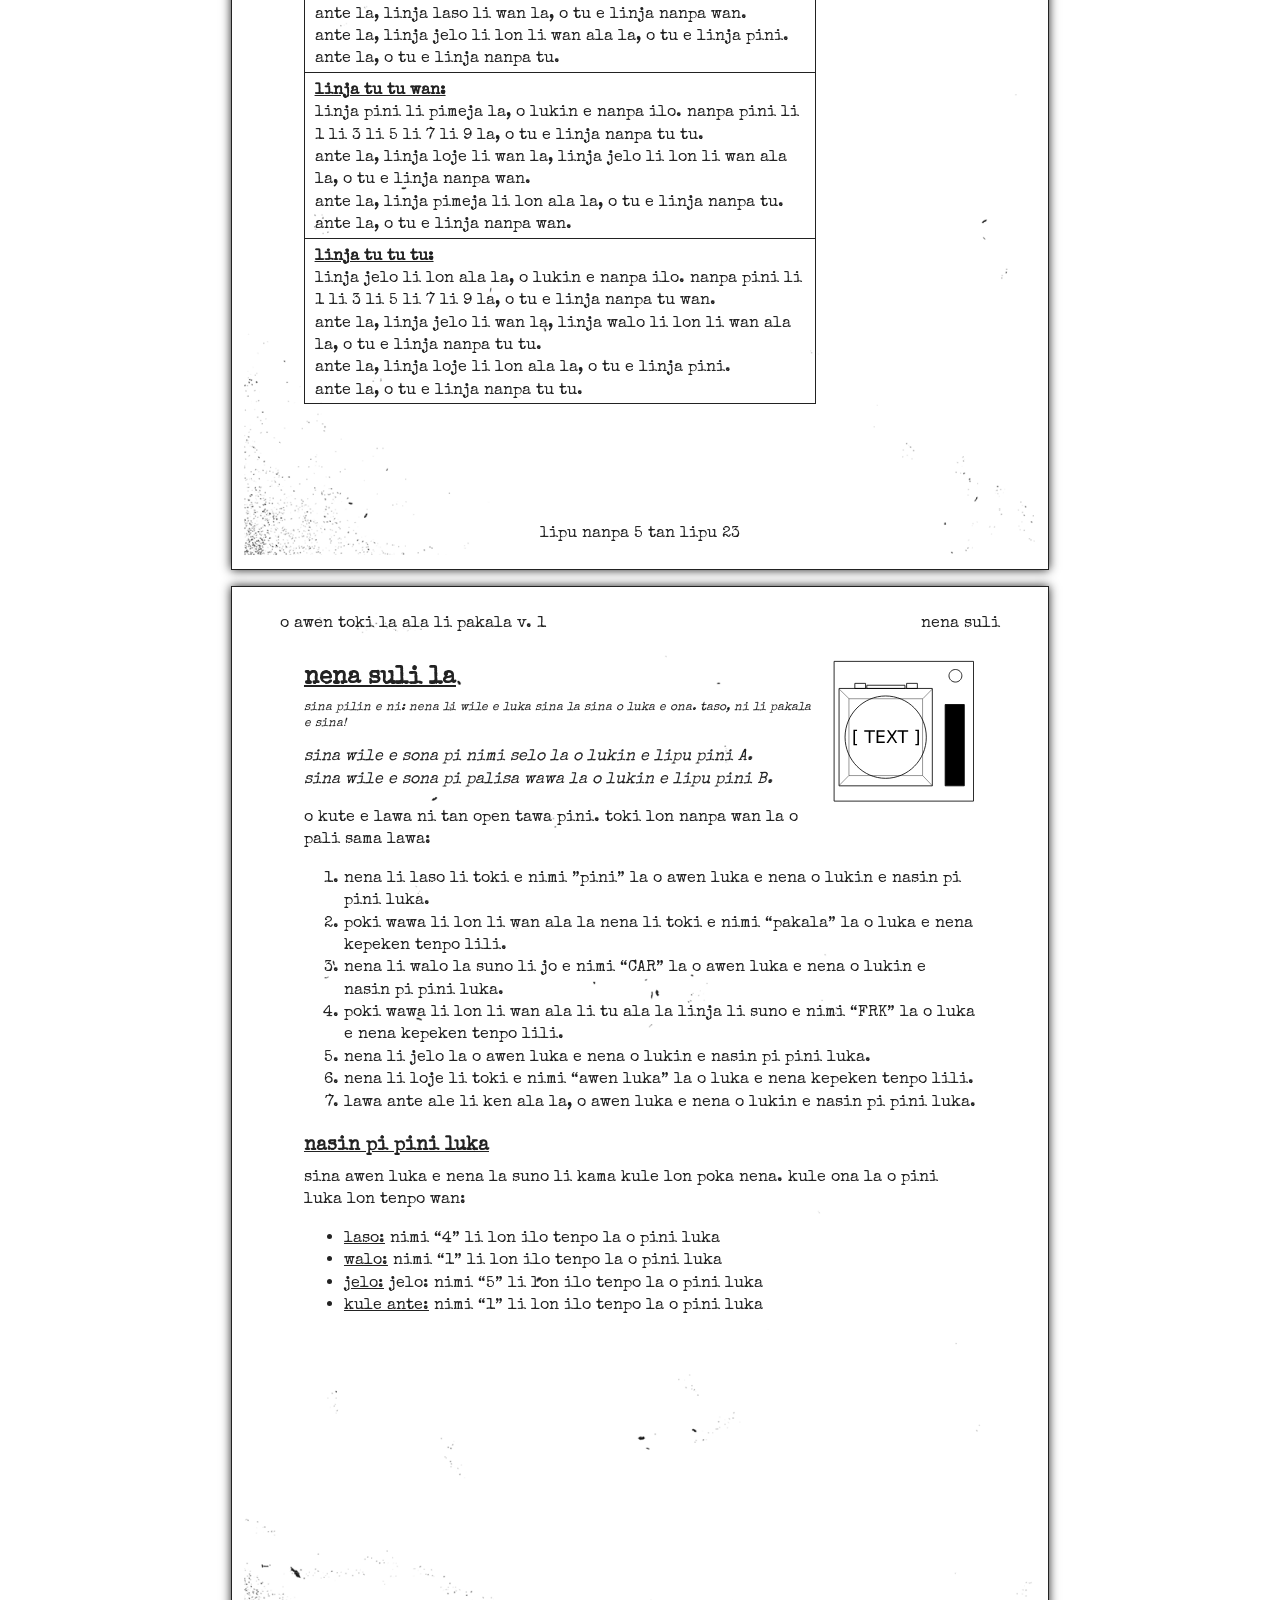
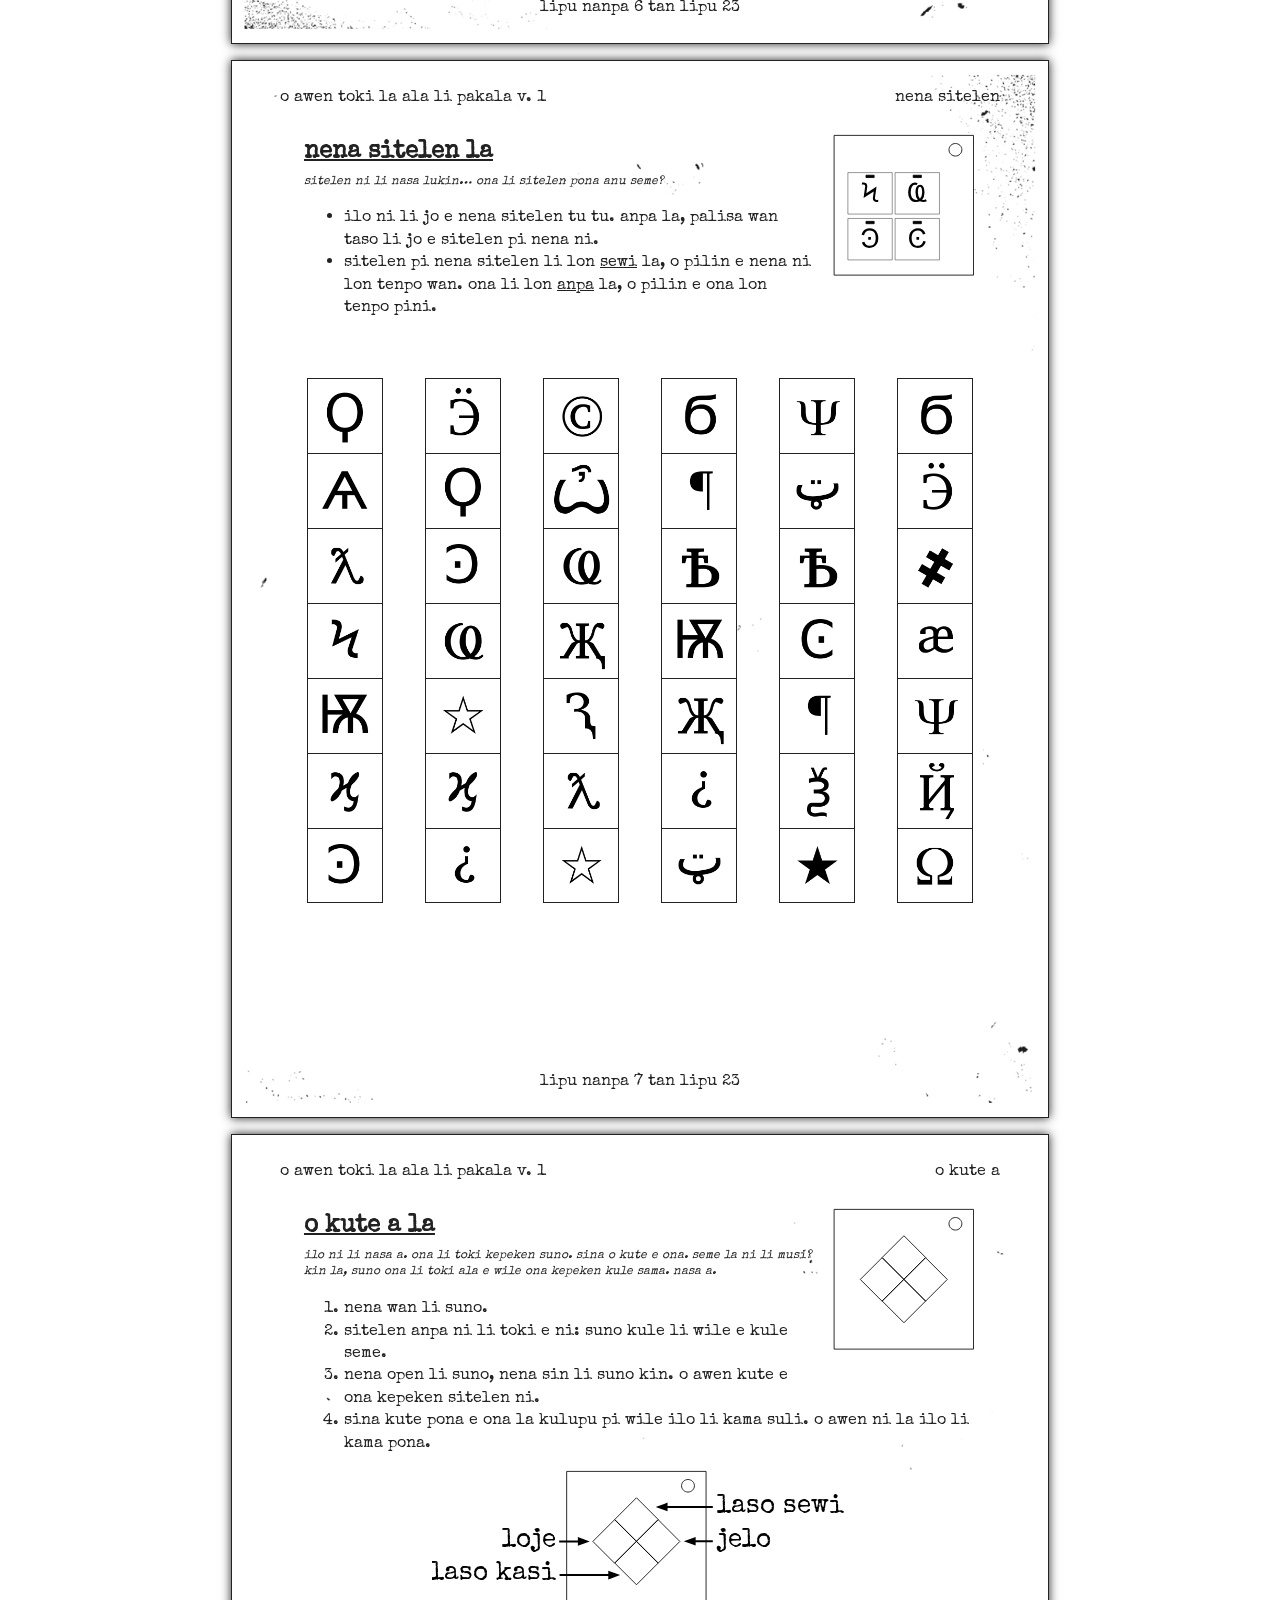
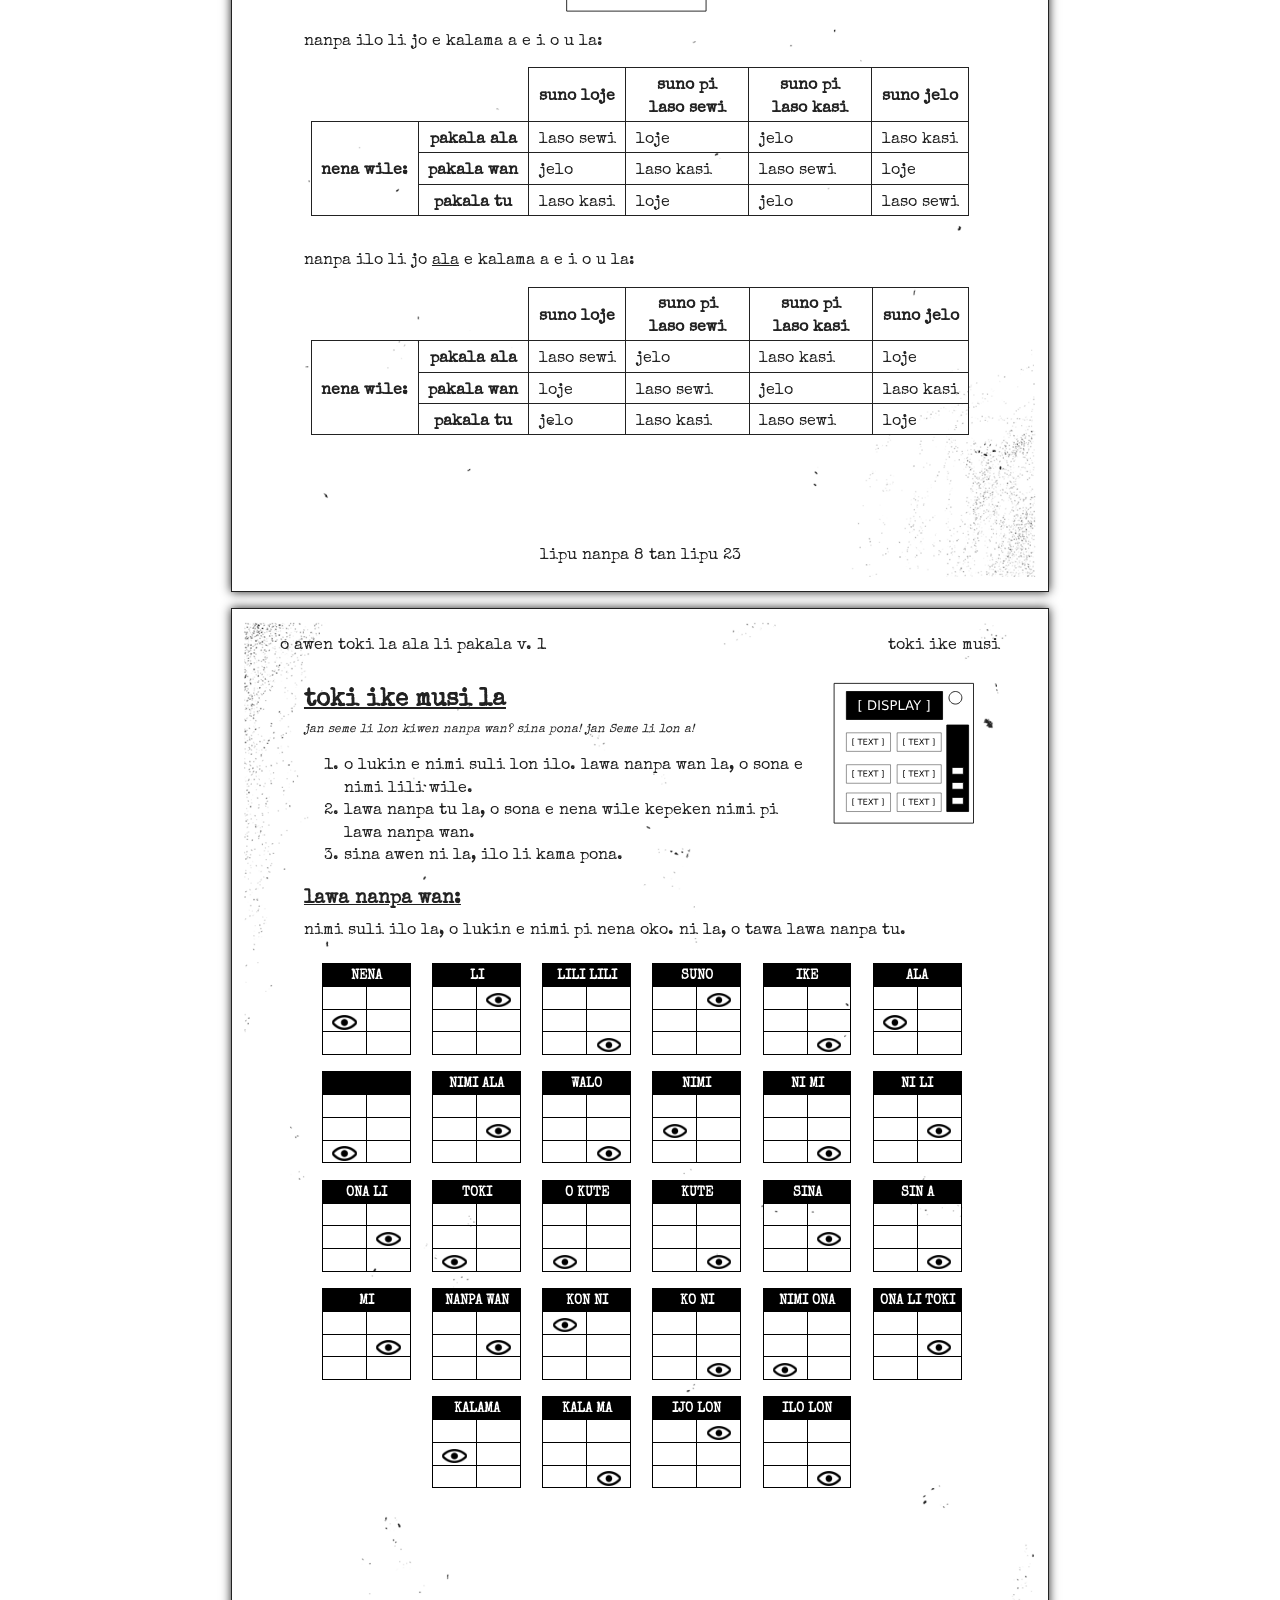
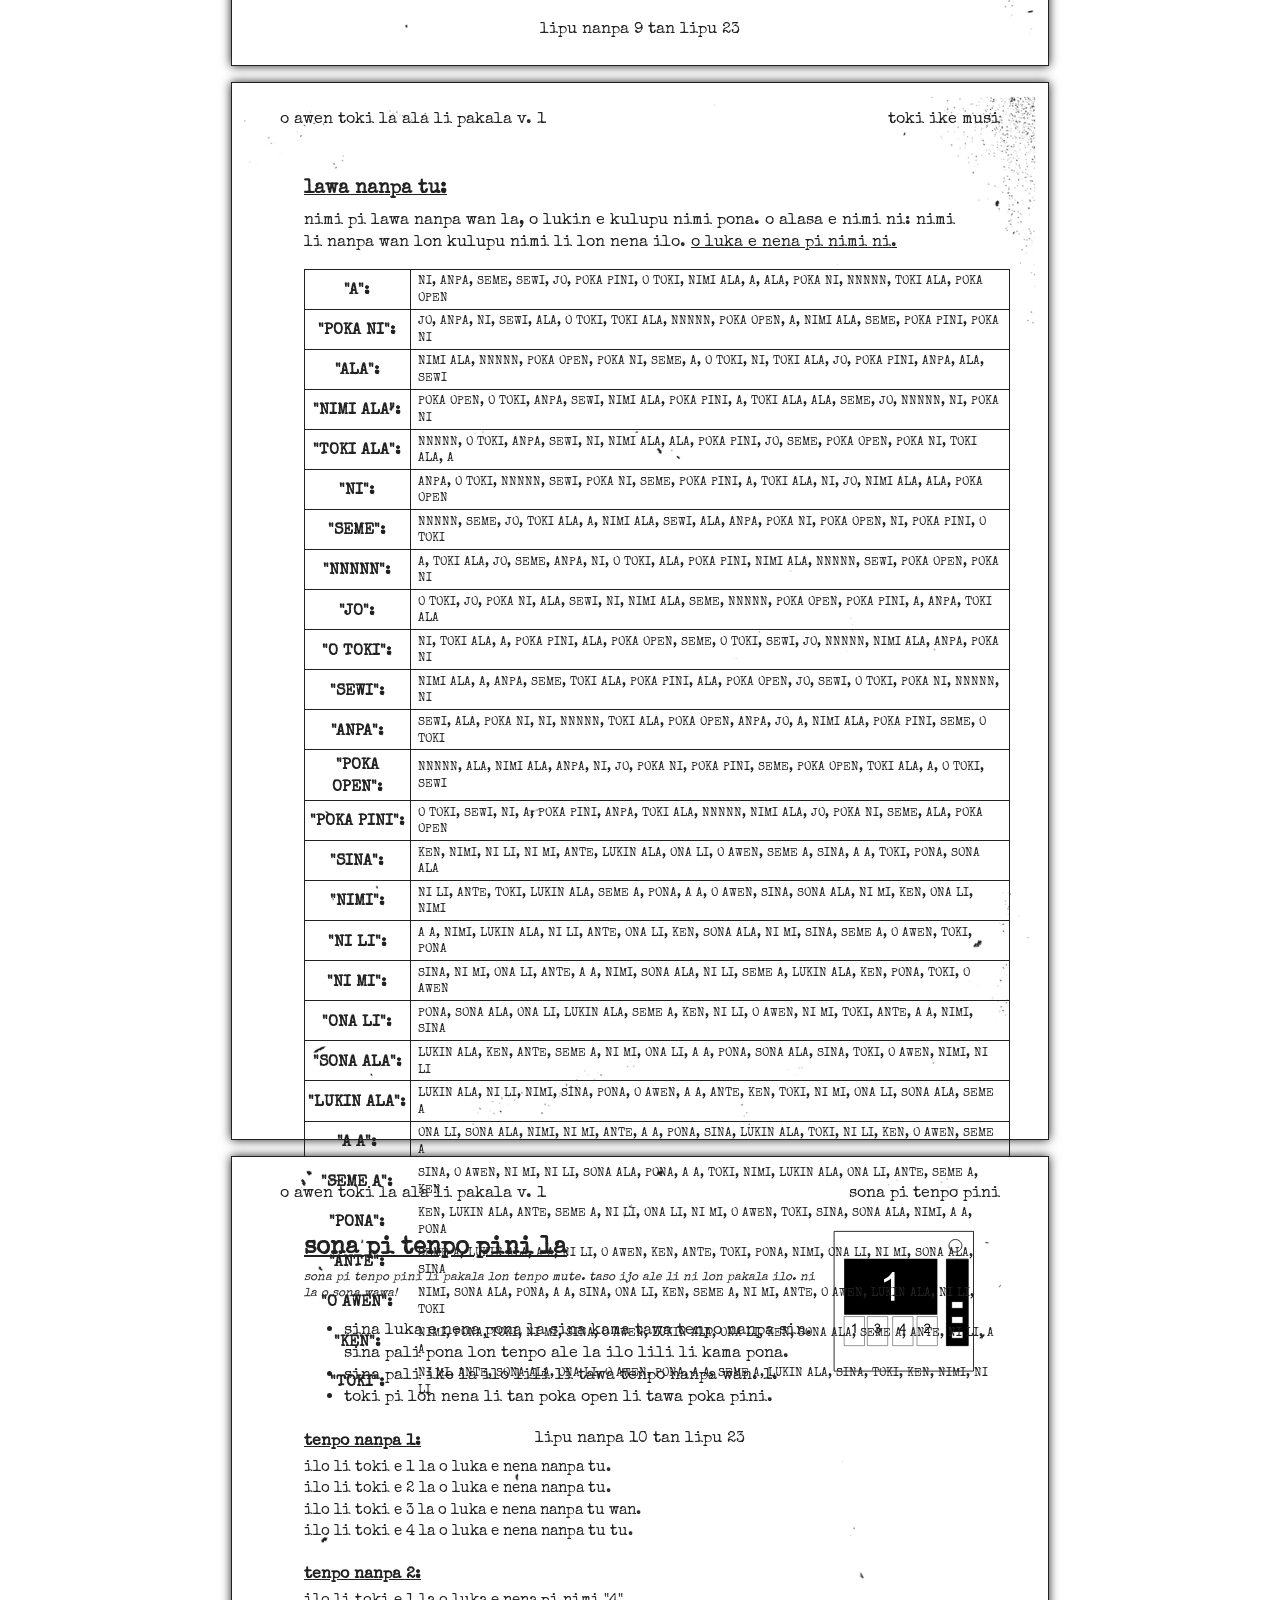
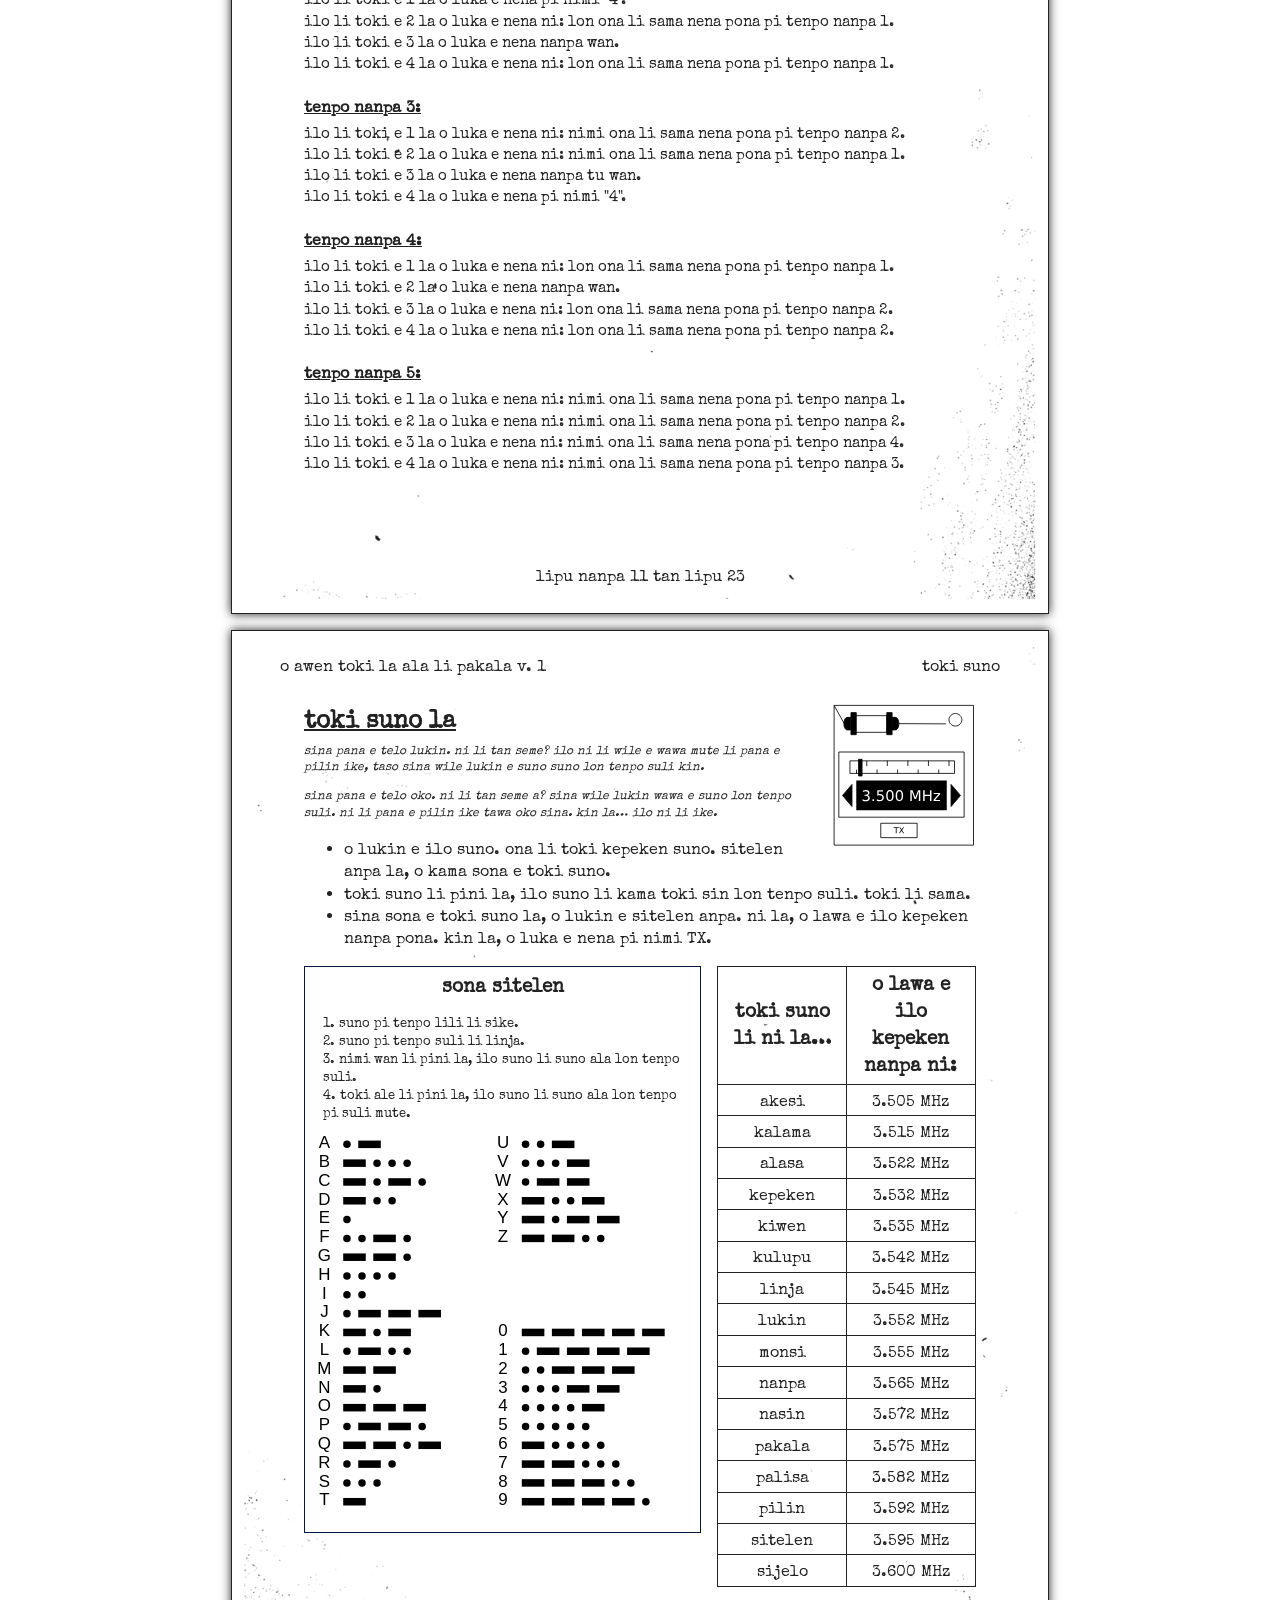
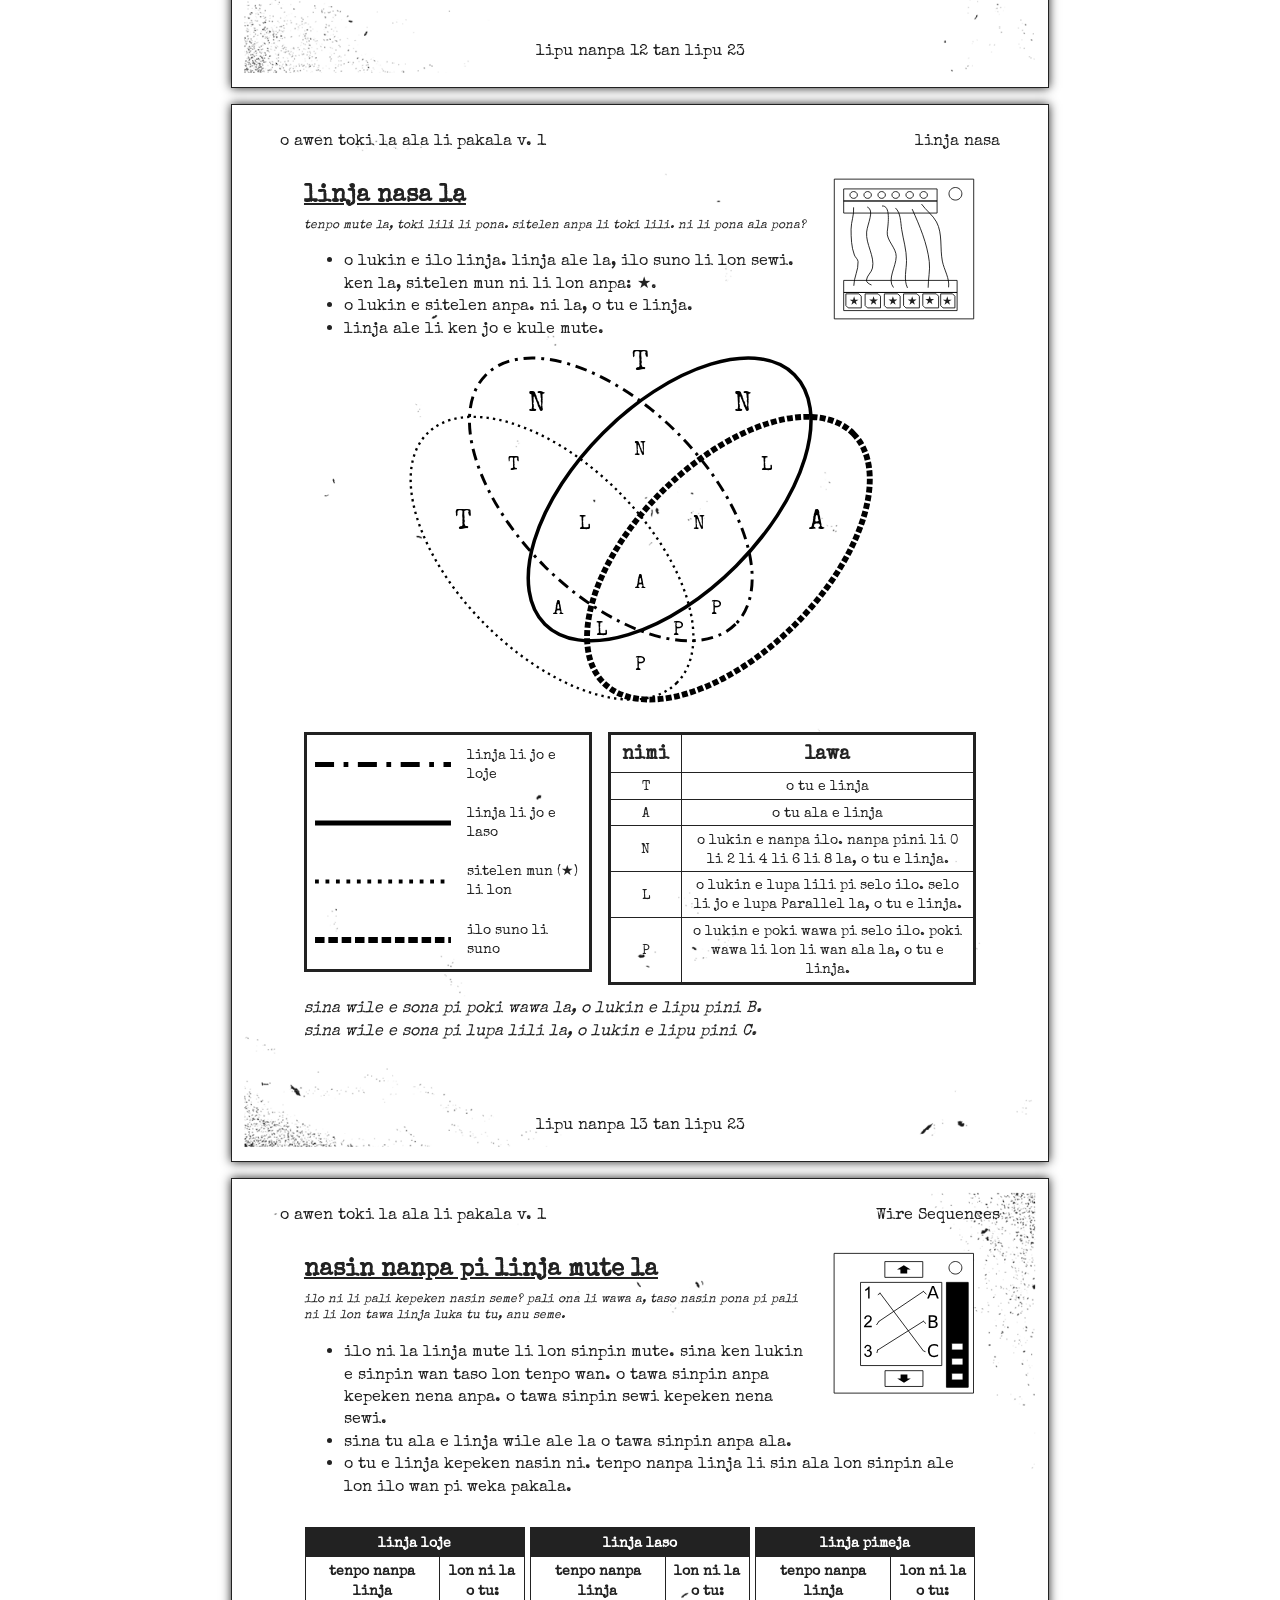
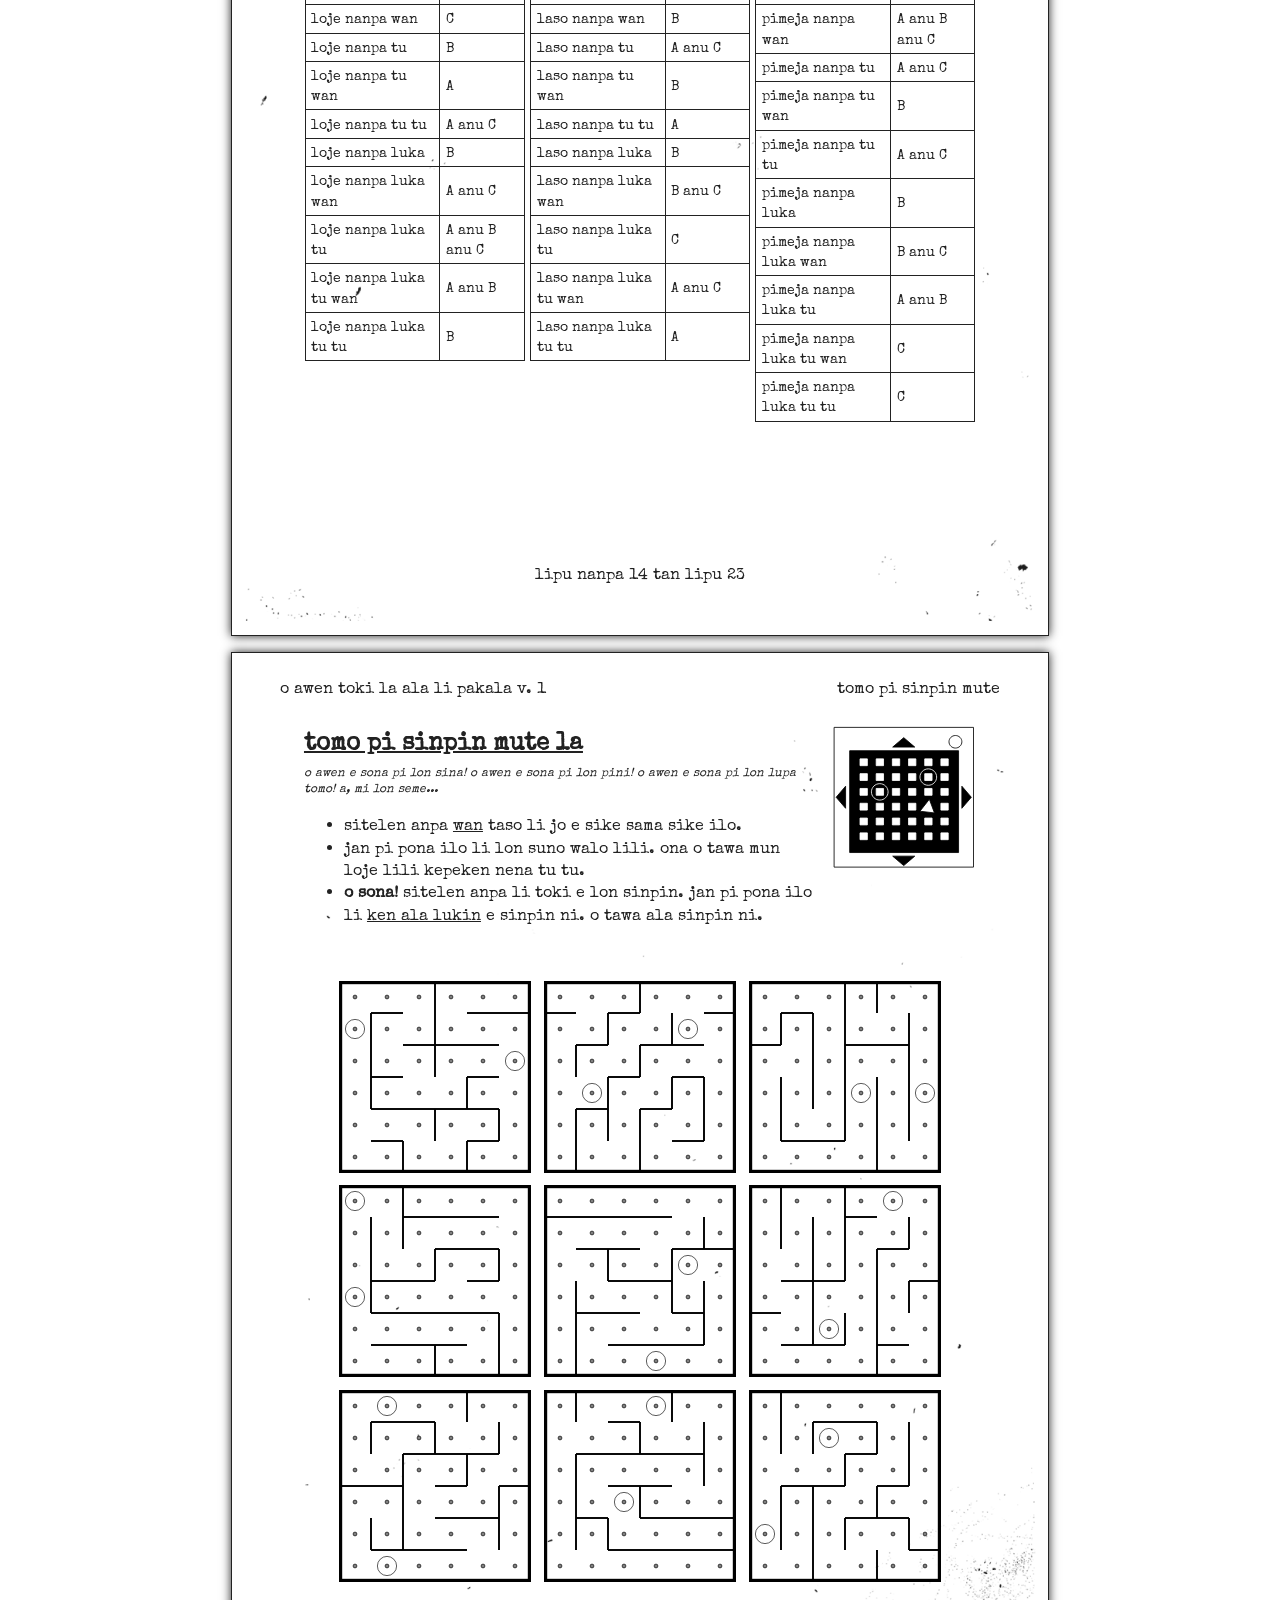
==== commit 28d405d8: "fix whos on first pona e ilo "toki ike musi"" ====
--- a/index.html
+++ b/index.html
@@ -1013,43 +1013,547 @@
             </p>
             <table class="whos-on-first-step1-table">
               <tr>
-              <td><table><tbody><tr><th class="whos-on-first-look-at-display" colspan="2">nena</th></tr><tr><td><br></td><td><br></td></tr><tr><td class="whos-on-first-look-at"><img src="img/modules/whosonfirst/eye-icon.png" alt="Look At"/></td><td><br></td></tr><tr><td><br></td><td><br></td></tr></tbody></table></td>
-              <td><table><tbody><tr><th class="whos-on-first-look-at-display" colspan="2">nimi</th></tr><tr><td><br></td><td class="whos-on-first-look-at"><img src="img/modules/whosonfirst/eye-icon.png" alt="Look At"/></td></tr><tr><td><br></td><td><br></td></tr><tr><td><br></td><td><br></td></tr></tbody></table></td>
-              <td><table><tbody><tr><th class="whos-on-first-look-at-display" colspan="2">ni mi</th></tr><tr><td><br></td><td><br></td></tr><tr><td><br></td><td><br></td></tr><tr><td><br></td><td class="whos-on-first-look-at"><img src="img/modules/whosonfirst/eye-icon.png" alt="Look At"/></td></tr></tbody></table></td>
-              <td><table><tbody><tr><th class="whos-on-first-look-at-display" colspan="2">ni li</th></tr><tr><td><br></td><td class="whos-on-first-look-at"><img src="img/modules/whosonfirst/eye-icon.png" alt="Look At"/></td></tr><tr><td><br></td><td><br></td></tr><tr><td><br></td><td><br></td></tr></tbody></table></td>
-              <td><table><tbody><tr><th class="whos-on-first-look-at-display" colspan="2">ona li</th></tr><tr><td><br></td><td><br></td></tr><tr><td><br></td><td><br></td></tr><tr><td><br></td><td class="whos-on-first-look-at"><img src="img/modules/whosonfirst/eye-icon.png" alt="Look At"/></td></tr></tbody></table></td>
-              <td><table><tbody><tr><th class="whos-on-first-look-at-display" colspan="2">toki</th></tr><tr><td><br></td><td><br></td></tr><tr><td class="whos-on-first-look-at"><img src="img/modules/whosonfirst/eye-icon.png" alt="Look At"/></td><td><br></td></tr><tr><td><br></td><td><br></td></tr></tbody></table></td>
-              </tr>
-              <tr>
-              <td><table><tbody><tr><th class="whos-on-first-look-at-display" colspan="2">o kute</th></tr><tr><td><br></td><td><br></td></tr><tr><td><br></td><td><br></td></tr><tr><td class="whos-on-first-look-at"><img src="img/modules/whosonfirst/eye-icon.png" alt="Look At"/></td><td><br></td></tr></tbody></table></td>
-              <td><table><tbody><tr><th class="whos-on-first-look-at-display" colspan="2">kute</th></tr><tr><td><br></td><td><br></td></tr><tr><td><br></td><td class="whos-on-first-look-at"><img src="img/modules/whosonfirst/eye-icon.png" alt="Look At"/></td></tr><tr><td><br></td><td><br></td></tr></tbody></table></td>
-              <td><table><tbody><tr><th class="whos-on-first-look-at-display" colspan="2">sina</th></tr><tr><td><br></td><td><br></td></tr><tr><td><br></td><td><br></td></tr><tr><td><br></td><td class="whos-on-first-look-at"><img src="img/modules/whosonfirst/eye-icon.png" alt="Look At"/></td></tr></tbody></table></td>
-              <td><table><tbody><tr><th class="whos-on-first-look-at-display" colspan="2">sin a</th></tr><tr><td><br></td><td><br></td></tr><tr><td class="whos-on-first-look-at"><img src="img/modules/whosonfirst/eye-icon.png" alt="Look At"/></td><td><br></td></tr><tr><td><br></td><td><br></td></tr></tbody></table></td>
-              <td><table><tbody><tr><th class="whos-on-first-look-at-display" colspan="2">mi</th></tr><tr><td><br></td><td><br></td></tr><tr><td><br></td><td><br></td></tr><tr><td><br></td><td class="whos-on-first-look-at"><img src="img/modules/whosonfirst/eye-icon.png" alt="Look At"/></td></tr></tbody></table></td>
-              <td><table><tbody><tr><th class="whos-on-first-look-at-display" colspan="2">li</th></tr><tr><td><br></td><td><br></td></tr><tr><td><br></td><td class="whos-on-first-look-at"><img src="img/modules/whosonfirst/eye-icon.png" alt="Look At"/></td></tr><tr><td><br></td><td><br></td></tr></tbody></table></td>
-              </tr>
-              <tr>
-              <td><table><tbody><tr><th class="whos-on-first-look-at-display" colspan="2">nanpa wan</th></tr><tr><td><br></td><td><br></td></tr><tr><td><br></td><td class="whos-on-first-look-at"><img src="img/modules/whosonfirst/eye-icon.png" alt="Look At"/></td></tr><tr><td><br></td><td><br></td></tr></tbody></table></td>
-              <td><table><tbody><tr><th class="whos-on-first-look-at-display" colspan="2">kon ni</th></tr><tr><td><br></td><td><br></td></tr><tr><td><br></td><td><br></td></tr><tr><td class="whos-on-first-look-at"><img src="img/modules/whosonfirst/eye-icon.png" alt="Look At"/></td><td><br></td></tr></tbody></table></td>
-              <td><table><tbody><tr><th class="whos-on-first-look-at-display" colspan="2">ko ni</th></tr><tr><td><br></td><td><br></td></tr><tr><td><br></td><td><br></td></tr><tr><td class="whos-on-first-look-at"><img src="img/modules/whosonfirst/eye-icon.png" alt="Look At"/></td><td><br></td></tr></tbody></table></td>
-              <td><table><tbody><tr><th class="whos-on-first-look-at-display" colspan="2">nimi ona</th></tr><tr><td><br></td><td><br></td></tr><tr><td><br></td><td><br></td></tr><tr><td><br></td><td class="whos-on-first-look-at"><img src="img/modules/whosonfirst/eye-icon.png" alt="Look At"/></td></tr></tbody></table></td>
-              <td><table><tbody><tr><th class="whos-on-first-look-at-display" colspan="2">ona li toki</th></tr><tr><td><br></td><td><br></td></tr><tr><td><br></td><td class="whos-on-first-look-at"><img src="img/modules/whosonfirst/eye-icon.png" alt="Look At"/></td></tr><tr><td><br></td><td><br></td></tr></tbody></table></td>
-              <td><table><tbody><tr><th class="whos-on-first-look-at-display" colspan="2">kalama</th></tr><tr><td><br></td><td><br></td></tr><tr><td><br></td><td><br></td></tr><tr><td><br></td><td class="whos-on-first-look-at"><img src="img/modules/whosonfirst/eye-icon.png" alt="Look At"/></td></tr></tbody></table></td>
-              </tr>
-              <tr>
-              <td><table><tbody><tr><th class="whos-on-first-look-at-display" colspan="2">kala ma</th></tr><tr><td><br></td><td><br></td></tr><tr><td><br></td><td class="whos-on-first-look-at"><img src="img/modules/whosonfirst/eye-icon.png" alt="Look At"/></td></tr><tr><td><br></td><td><br></td></tr></tbody></table></td>
-              <td><table><tbody><tr><th class="whos-on-first-look-at-display" colspan="2">ijo lon</th></tr><tr><td><br></td><td><br></td></tr><tr><td><br></td><td class="whos-on-first-look-at"><img src="img/modules/whosonfirst/eye-icon.png" alt="Look At"/></td></tr><tr><td><br></td><td><br></td></tr></tbody></table></td>
-              <td><table><tbody><tr><th class="whos-on-first-look-at-display" colspan="2">ilo lon</th></tr><tr><td class="whos-on-first-look-at"><img src="img/modules/whosonfirst/eye-icon.png" alt="Look At"/></td><td><br></td></tr><tr><td><br></td><td><br></td></tr><tr><td><br></td><td><br></td></tr></tbody></table></td>
-              <td><table><tbody><tr><th class="whos-on-first-look-at-display" colspan="2">lili lili</th></tr><tr><td><br></td><td><br></td></tr><tr><td><br></td><td><br></td></tr><tr><td><br></td><td class="whos-on-first-look-at"><img src="img/modules/whosonfirst/eye-icon.png" alt="Look At"/></td></tr></tbody></table></td>
-              <td><table><tbody><tr><th class="whos-on-first-look-at-display" colspan="2">suno</th></tr><tr><td><br></td><td><br></td></tr><tr><td><br></td><td><br></td></tr><tr><td class="whos-on-first-look-at"><img src="img/modules/whosonfirst/eye-icon.png" alt="Look At"/></td><td><br></td></tr></tbody></table></td>
-              <td><table><tbody><tr><th class="whos-on-first-look-at-display" colspan="2">ike</th></tr><tr><td><br></td><td><br></td></tr><tr><td><br></td><td class="whos-on-first-look-at"><img src="img/modules/whosonfirst/eye-icon.png" alt="Look At"/></td></tr><tr><td><br></td><td><br></td></tr></tbody></table></td>
-              </tr>
-              <tr>
-    <td></td>					<td><table><tbody><tr><th class="whos-on-first-look-at-display" colspan="2">ala</th></tr><tr><td><br></td><td><br></td></tr><tr><td class="whos-on-first-look-at"><img src="img/modules/whosonfirst/eye-icon.png" alt="Look At"/></td><td><br></td></tr><tr><td><br></td><td><br></td></tr></tbody></table></td>
-              <td><table><tbody><tr><th class="whos-on-first-look-at-display" colspan="2">  </th></tr><tr><td><br></td><td><br></td></tr><tr><td><br></td><td><br></td></tr><tr><td><br></td><td class="whos-on-first-look-at"><img src="img/modules/whosonfirst/eye-icon.png" alt="Look At"/></td></tr></tbody></table></td>
-              <td><table><tbody><tr><th class="whos-on-first-look-at-display" colspan="2">nimi ala</th></tr><tr><td><br></td><td class="whos-on-first-look-at"><img src="img/modules/whosonfirst/eye-icon.png" alt="Look At"/></td></tr><tr><td><br></td><td><br></td></tr><tr><td><br></td><td><br></td></tr></tbody></table></td>
-              <td><table><tbody><tr><th class="whos-on-first-look-at-display" colspan="2">walo</th></tr><tr><td><br></td><td><br></td></tr><tr><td><br></td><td><br></td></tr><tr><td><br></td><td class="whos-on-first-look-at"><img src="img/modules/whosonfirst/eye-icon.png" alt="Look At"/></td></tr></tbody></table></td>
-    <td></td>					
+                <td>
+                  <table dir="ltr">
+                    <tr>
+                      <th class="whos-on-first-look-at-display" colspan="2">NENA</th>
+                    </tr>
+                    <tr>
+                      <td><br></td>
+                      <td><br></td>
+                    </tr>
+                    <tr>
+                      <td class="whos-on-first-look-at"><img src="img/modules/whosonfirst/eye-icon.png" alt="Look At"></td>
+                      <td><br></td>
+                    </tr>
+                    <tr>
+                      <td><br></td>
+                      <td><br></td>
+                    </tr>
+                  </table>
+                </td>
+                <td>
+                  <table dir="ltr">
+                    <tr>
+                      <th class="whos-on-first-look-at-display" colspan="2">LI</th>
+                    </tr>
+                    <tr>
+                      <td><br></td>
+                      <td class="whos-on-first-look-at"><img src="img/modules/whosonfirst/eye-icon.png" alt="Look At"></td>
+                    </tr>
+                    <tr>
+                      <td><br></td>
+                      <td><br></td>
+                    </tr>
+                    <tr>
+                      <td><br></td>
+                      <td><br></td>
+                    </tr>
+                  </table>
+                </td>
+                <td>
+                  <table dir="ltr">
+                    <tr>
+                      <th class="whos-on-first-look-at-display" colspan="2">LILI LILI</th>
+                    </tr>
+                    <tr>
+                      <td><br></td>
+                      <td><br></td>
+                    </tr>
+                    <tr>
+                      <td><br></td>
+                      <td><br></td>
+                    </tr>
+                    <tr>
+                      <td><br></td>
+                      <td class="whos-on-first-look-at"><img src="img/modules/whosonfirst/eye-icon.png" alt="Look At"></td>
+                    </tr>
+                  </table>
+                </td>
+                <td>
+                  <table dir="ltr">
+                    <tr>
+                      <th class="whos-on-first-look-at-display" colspan="2">SUNO</th>
+                    </tr>
+                    <tr>
+                      <td><br></td>
+                      <td class="whos-on-first-look-at"><img src="img/modules/whosonfirst/eye-icon.png" alt="Look At"></td>
+                    </tr>
+                    <tr>
+                      <td><br></td>
+                      <td><br></td>
+                    </tr>
+                    <tr>
+                      <td><br></td>
+                      <td><br></td>
+                    </tr>
+                  </table>
+                </td>
+                <td>
+                  <table dir="ltr">
+                    <tr>
+                      <th class="whos-on-first-look-at-display" colspan="2">IKE</th>
+                    </tr>
+                    <tr>
+                      <td><br></td>
+                      <td><br></td>
+                    </tr>
+                    <tr>
+                      <td><br></td>
+                      <td><br></td>
+                    </tr>
+                    <tr>
+                      <td><br></td>
+                      <td class="whos-on-first-look-at"><img src="img/modules/whosonfirst/eye-icon.png" alt="Look At"></td>
+                    </tr>
+                  </table>
+                </td>
+                <td>
+                  <table dir="ltr">
+                    <tr>
+                      <th class="whos-on-first-look-at-display" colspan="2">ALA</th>
+                    </tr>
+                    <tr>
+                      <td><br></td>
+                      <td><br></td>
+                    </tr>
+                    <tr>
+                      <td class="whos-on-first-look-at"><img src="img/modules/whosonfirst/eye-icon.png" alt="Look At"></td>
+                      <td><br></td>
+                    </tr>
+                    <tr>
+                      <td><br></td>
+                      <td><br></td>
+                    </tr>
+                  </table>
+                </td>
+              </tr>
+              <tr>
+                <td>
+                  <table dir="ltr">
+                    <tr>
+                      <th class="whos-on-first-look-at-display" colspan="2"></th>
+                    </tr>
+                    <tr>
+                      <td><br></td>
+                      <td><br></td>
+                    </tr>
+                    <tr>
+                      <td><br></td>
+                      <td><br></td>
+                    </tr>
+                    <tr>
+                      <td class="whos-on-first-look-at"><img src="img/modules/whosonfirst/eye-icon.png" alt="Look At"></td>
+                      <td><br></td>
+                    </tr>
+                  </table>
+                </td>
+                <td>
+                  <table dir="ltr">
+                    <tr>
+                      <th class="whos-on-first-look-at-display" colspan="2">NIMI ALA</th>
+                    </tr>
+                    <tr>
+                      <td><br></td>
+                      <td><br></td>
+                    </tr>
+                    <tr>
+                      <td><br></td>
+                      <td class="whos-on-first-look-at"><img src="img/modules/whosonfirst/eye-icon.png" alt="Look At"></td>
+                    </tr>
+                    <tr>
+                      <td><br></td>
+                      <td><br></td>
+                    </tr>
+                  </table>
+                </td>
+                <td>
+                  <table dir="ltr">
+                    <tr>
+                      <th class="whos-on-first-look-at-display" colspan="2">WALO</th>
+                    </tr>
+                    <tr>
+                      <td><br></td>
+                      <td><br></td>
+                    </tr>
+                    <tr>
+                      <td><br></td>
+                      <td><br></td>
+                    </tr>
+                    <tr>
+                      <td><br></td>
+                      <td class="whos-on-first-look-at"><img src="img/modules/whosonfirst/eye-icon.png" alt="Look At"></td>
+                    </tr>
+                  </table>
+                </td>
+                <td>
+                  <table dir="ltr">
+                    <tr>
+                      <th class="whos-on-first-look-at-display" colspan="2">NIMI</th>
+                    </tr>
+                    <tr>
+                      <td><br></td>
+                      <td><br></td>
+                    </tr>
+                    <tr>
+                      <td class="whos-on-first-look-at"><img src="img/modules/whosonfirst/eye-icon.png" alt="Look At"></td>
+                      <td><br></td>
+                    </tr>
+                    <tr>
+                      <td><br></td>
+                      <td><br></td>
+                    </tr>
+                  </table>
+                </td>
+                <td>
+                  <table dir="ltr">
+                    <tr>
+                      <th class="whos-on-first-look-at-display" colspan="2">NI MI</th>
+                    </tr>
+                    <tr>
+                      <td><br></td>
+                      <td><br></td>
+                    </tr>
+                    <tr>
+                      <td><br></td>
+                      <td><br></td>
+                    </tr>
+                    <tr>
+                      <td><br></td>
+                      <td class="whos-on-first-look-at"><img src="img/modules/whosonfirst/eye-icon.png" alt="Look At"></td>
+                    </tr>
+                  </table>
+                </td>
+                <td>
+                  <table dir="ltr">
+                    <tr>
+                      <th class="whos-on-first-look-at-display" colspan="2">NI LI</th>
+                    </tr>
+                    <tr>
+                      <td><br></td>
+                      <td><br></td>
+                    </tr>
+                    <tr>
+                      <td><br></td>
+                      <td class="whos-on-first-look-at"><img src="img/modules/whosonfirst/eye-icon.png" alt="Look At"></td>
+                    </tr>
+                    <tr>
+                      <td><br></td>
+                      <td><br></td>
+                    </tr>
+                  </table>
+                </td>
+              </tr>
+              <tr>
+                <td>
+                  <table dir="ltr">
+                    <tr>
+                      <th class="whos-on-first-look-at-display" colspan="2">ONA LI</th>
+                    </tr>
+                    <tr>
+                      <td><br></td>
+                      <td><br></td>
+                    </tr>
+                    <tr>
+                      <td><br></td>
+                      <td class="whos-on-first-look-at"><img src="img/modules/whosonfirst/eye-icon.png" alt="Look At"></td>
+                    </tr>
+                    <tr>
+                      <td><br></td>
+                      <td><br></td>
+                    </tr>
+                  </table>
+                </td>
+                <td>
+                  <table dir="ltr">
+                    <tr>
+                      <th class="whos-on-first-look-at-display" colspan="2">TOKI</th>
+                    </tr>
+                    <tr>
+                      <td><br></td>
+                      <td><br></td>
+                    </tr>
+                    <tr>
+                      <td><br></td>
+                      <td><br></td>
+                    </tr>
+                    <tr>
+                      <td class="whos-on-first-look-at"><img src="img/modules/whosonfirst/eye-icon.png" alt="Look At"></td>
+                      <td><br></td>
+                    </tr>
+                  </table>
+                </td>
+                <td>
+                  <table dir="ltr">
+                    <tr>
+                      <th class="whos-on-first-look-at-display" colspan="2">O KUTE</th>
+                    </tr>
+                    <tr>
+                      <td><br></td>
+                      <td><br></td>
+                    </tr>
+                    <tr>
+                      <td><br></td>
+                      <td><br></td>
+                    </tr>
+                    <tr>
+                      <td class="whos-on-first-look-at"><img src="img/modules/whosonfirst/eye-icon.png" alt="Look At"></td>
+                      <td><br></td>
+                    </tr>
+                  </table>
+                </td>
+                <td>
+                  <table dir="ltr">
+                    <tr>
+                      <th class="whos-on-first-look-at-display" colspan="2">KUTE</th>
+                    </tr>
+                    <tr>
+                      <td><br></td>
+                      <td><br></td>
+                    </tr>
+                    <tr>
+                      <td><br></td>
+                      <td><br></td>
+                    </tr>
+                    <tr>
+                      <td><br></td>
+                      <td class="whos-on-first-look-at"><img src="img/modules/whosonfirst/eye-icon.png" alt="Look At"></td>
+                    </tr>
+                  </table>
+                </td>
+                <td>
+                  <table dir="ltr">
+                    <tr>
+                      <th class="whos-on-first-look-at-display" colspan="2">SINA</th>
+                    </tr>
+                    <tr>
+                      <td><br></td>
+                      <td><br></td>
+                    </tr>
+                    <tr>
+                      <td><br></td>
+                      <td class="whos-on-first-look-at"><img src="img/modules/whosonfirst/eye-icon.png" alt="Look At"></td>
+                    </tr>
+                    <tr>
+                      <td><br></td>
+                      <td><br></td>
+                    </tr>
+                  </table>
+                </td>
+                <td>
+                  <table dir="ltr">
+                    <tr>
+                      <th class="whos-on-first-look-at-display" colspan="2">SIN A</th>
+                    </tr>
+                    <tr>
+                      <td><br></td>
+                      <td><br></td>
+                    </tr>
+                    <tr>
+                      <td><br></td>
+                      <td><br></td>
+                    </tr>
+                    <tr>
+                      <td><br></td>
+                      <td class="whos-on-first-look-at"><img src="img/modules/whosonfirst/eye-icon.png" alt="Look At"></td>
+                    </tr>
+                  </table>
+                </td>
+              </tr>
+              <tr>
+                <td>
+                  <table dir="ltr">
+                    <tr>
+                      <th class="whos-on-first-look-at-display" colspan="2">MI</th>
+                    </tr>
+                    <tr>
+                      <td><br></td>
+                      <td><br></td>
+                    </tr>
+                    <tr>
+                      <td><br></td>
+                      <td class="whos-on-first-look-at"><img src="img/modules/whosonfirst/eye-icon.png" alt="Look At"></td>
+                    </tr>
+                    <tr>
+                      <td><br></td>
+                      <td><br></td>
+                    </tr>
+                  </table>
+                </td>
+                <td>
+                  <table dir="ltr">
+                    <tr>
+                      <th class="whos-on-first-look-at-display" colspan="2">NANPA WAN</th>
+                    </tr>
+                    <tr>
+                      <td><br></td>
+                      <td><br></td>
+                    </tr>
+                    <tr>
+                      <td><br></td>
+                      <td class="whos-on-first-look-at"><img src="img/modules/whosonfirst/eye-icon.png" alt="Look At"></td>
+                    </tr>
+                    <tr>
+                      <td><br></td>
+                      <td><br></td>
+                    </tr>
+                  </table>
+                </td>
+                <td>
+                  <table dir="ltr">
+                    <tr>
+                      <th class="whos-on-first-look-at-display" colspan="2">KON NI</th>
+                    </tr>
+                    <tr>
+                      <td class="whos-on-first-look-at"><img src="img/modules/whosonfirst/eye-icon.png" alt="Look At"></td>
+                      <td><br></td>
+                    </tr>
+                    <tr>
+                      <td><br></td>
+                      <td><br></td>
+                    </tr>
+                    <tr>
+                      <td><br></td>
+                      <td><br></td>
+                    </tr>
+                  </table>
+                </td>
+                <td>
+                  <table dir="ltr">
+                    <tr>
+                      <th class="whos-on-first-look-at-display" colspan="2">KO NI</th>
+                    </tr>
+                    <tr>
+                      <td><br></td>
+                      <td><br></td>
+                    </tr>
+                    <tr>
+                      <td><br></td>
+                      <td><br></td>
+                    </tr>
+                    <tr>
+                      <td><br></td>
+                      <td class="whos-on-first-look-at"><img src="img/modules/whosonfirst/eye-icon.png" alt="Look At"></td>
+                    </tr>
+                  </table>
+                </td>
+                <td>
+                  <table dir="ltr">
+                    <tr>
+                      <th class="whos-on-first-look-at-display" colspan="2">NIMI ONA</th>
+                    </tr>
+                    <tr>
+                      <td><br></td>
+                      <td><br></td>
+                    </tr>
+                    <tr>
+                      <td><br></td>
+                      <td><br></td>
+                    </tr>
+                    <tr>
+                      <td class="whos-on-first-look-at"><img src="img/modules/whosonfirst/eye-icon.png" alt="Look At"></td>
+                      <td><br></td>
+                    </tr>
+                  </table>
+                </td>
+                <td>
+                  <table dir="ltr">
+                    <tr>
+                      <th class="whos-on-first-look-at-display" colspan="2">ONA LI TOKI</th>
+                    </tr>
+                    <tr>
+                      <td><br></td>
+                      <td><br></td>
+                    </tr>
+                    <tr>
+                      <td><br></td>
+                      <td class="whos-on-first-look-at"><img src="img/modules/whosonfirst/eye-icon.png" alt="Look At"></td>
+                    </tr>
+                    <tr>
+                      <td><br></td>
+                      <td><br></td>
+                    </tr>
+                  </table>
+                </td>
+              </tr>
+              <tr>
+                <td></td>
+                <td>
+                  <table dir="ltr">
+                    <tr>
+                      <th class="whos-on-first-look-at-display" colspan="2">KALAMA</th>
+                    </tr>
+                    <tr>
+                      <td><br></td>
+                      <td><br></td>
+                    </tr>
+                    <tr>
+                      <td class="whos-on-first-look-at"><img src="img/modules/whosonfirst/eye-icon.png" alt="Look At"></td>
+                      <td><br></td>
+                    </tr>
+                    <tr>
+                      <td><br></td>
+                      <td><br></td>
+                    </tr>
+                  </table>
+                </td>
+                <td>
+                  <table dir="ltr">
+                    <tr>
+                      <th class="whos-on-first-look-at-display" colspan="2">KALA MA</th>
+                    </tr>
+                    <tr>
+                      <td><br></td>
+                      <td><br></td>
+                    </tr>
+                    <tr>
+                      <td><br></td>
+                      <td><br></td>
+                    </tr>
+                    <tr>
+                      <td><br></td>
+                      <td class="whos-on-first-look-at"><img src="img/modules/whosonfirst/eye-icon.png" alt="Look At"></td>
+                    </tr>
+                  </table>
+                </td>
+                <td>
+                  <table dir="ltr">
+                    <tr>
+                      <th class="whos-on-first-look-at-display" colspan="2">IJO LON</th>
+                    </tr>
+                    <tr>
+                      <td><br></td>
+                      <td class="whos-on-first-look-at"><img src="img/modules/whosonfirst/eye-icon.png" alt="Look At"></td>
+                    </tr>
+                    <tr>
+                      <td><br></td>
+                      <td><br></td>
+                    </tr>
+                    <tr>
+                      <td><br></td>
+                      <td><br></td>
+                    </tr>
+                  </table>
+                </td>
+                <td>
+                  <table dir="ltr">
+                    <tr>
+                      <th class="whos-on-first-look-at-display" colspan="2">ILO LON</th>
+                    </tr>
+                    <tr>
+                      <td><br></td>
+                      <td><br></td>
+                    </tr>
+                    <tr>
+                      <td><br></td>
+                      <td><br></td>
+                    </tr>
+                    <tr>
+                      <td><br></td>
+                      <td class="whos-on-first-look-at"><img src="img/modules/whosonfirst/eye-icon.png" alt="Look At"></td>
+                    </tr>
+                  </table>
+                </td>
               </tr>
             </table>
           </div>
@@ -1070,37 +1574,37 @@
               nimi pi lawa nanpa wan la, o lukin e kulupu nimi pona. o alasa e nimi ni: 
               nimi li nanpa wan lon kulupu nimi li lon nena ilo. <u>o luka e nena pi nimi ni.</u>
             </p>
-            <table class="whos-on-first-step2-table">
-              <tr><th>"kute ala kute":</th><td>poka pini, seme, poka ni, ni, nimi ala, jo, toki ala, anpa, kute ala kute, sewi, o toki, ala, poka open, nnnnn</td></tr>
-              <tr><th>"o toki":</th><td>nimi ala, seme, poka pini, ni, sewi, toki ala, poka open, ala, nnnnn, kute ala kute, anpa, poka ni, jo, o toki</td></tr>
-              <tr><th>"sewi":</th><td>anpa, ala, nnnnn, o toki, poka ni, kute ala kute, toki ala, poka pini, poka open, nimi ala, jo, seme, sewi, ni</td></tr>
-              <tr><th>"anpa":</th><td>nnnnn, toki ala, seme, ni, anpa, jo, kute ala kute, poka open, sewi, poka ni, nimi ala, ala, poka pini, o toki</td></tr>
-              <tr><th>"poka open":</th><td>ala, toki ala, seme, ni, poka pini, anpa, sewi, jo, nimi ala, poka ni, nnnnn, o toki, poka open, kute ala kute</td></tr>
-              <tr><th>"poka pini":</th><td>seme, toki ala, ala, ni, o toki, poka ni, jo, kute ala kute, poka open, poka pini, nimi ala, anpa, sewi, nnnnn</td></tr>
-              <tr><th>"poka ni":</th><td>ala, poka ni, nimi ala, poka open, kute ala kute, anpa, ni, sewi, seme, o toki, nnnnn, poka pini, jo, toki ala</td></tr>
-              <tr><th>"ala":</th><td>kute ala kute, poka open, nimi ala, poka ni, seme, poka pini, toki ala, sewi, jo, anpa, ala, ni, nnnnn, o toki</td></tr>
-              <tr><th>"nimi ala":</th><td>toki ala, nimi ala, o toki, sewi, ni, poka pini, anpa, poka ni, ala, nnnnn, jo, kute ala kute, seme, poka open</td></tr>
-              <tr><th>"toki ala":</th><td>poka pini, poka open, kute ala kute, jo, sewi, nnnnn, poka ni, toki ala, ni, nimi ala, ala, anpa, seme, o toki</td></tr>
-              <tr><th>"ni":</th><td>anpa, kute ala kute, seme, poka ni, poka open, jo, sewi, nnnnn, nimi ala, ni, toki ala, o toki, ala, poka pini</td></tr>
-              <tr><th>"seme":</th><td>ni, sewi, o toki, poka pini, ala, poka open, nnnnn, seme, nimi ala, kute ala kute, anpa, jo, poka ni, toki ala</td></tr>
-              <tr><th>"nnnnn":</th><td>ala, sewi, anpa, seme, poka pini, nimi ala, o toki, jo, poka ni, nnnnn, poka open, kute ala kute, toki ala, ni</td></tr>
-              <tr><th>"jo":</th><td>toki ala, ni, poka pini, kute ala kute, jo, seme, poka open, ala, anpa, nimi ala, o toki, poka ni, sewi, nnnnn</td></tr>
-              <tr><th>"sina":</th><td>a a, pona, ante, o awen, sona ala, nimi, ken, lukin ala, ni mi, sina, ni li, seme a, ona li, toki</td></tr>
-              <tr><th>"pona":</th><td>ante, sona ala, seme a, nimi, ni mi, ona li, ni li, lukin ala, sina, toki, o awen, a a, ken, pona</td></tr>
-              <tr><th>"ante":</th><td>ni li, pona, nimi, ante, sona ala, ken, a a, toki, o awen, sina, ni mi, lukin ala, seme a, ona li</td></tr>
-              <tr><th>"o awen":</th><td>sina, o awen, ken, sona ala, ni li, pona, toki, ante, ni mi, nimi, a a, ona li, seme a, lukin ala</td></tr>
-              <tr><th>"ken":</th><td>ona li, toki, ken, nimi, ni mi, a a, ante, lukin ala, o awen, seme a, sona ala, ni li, pona, sina</td></tr>
-              <tr><th>"toki":</th><td>nimi, a a, sona ala, ni mi, o awen, ken, ni li, ona li, toki, sina, seme a, lukin ala, pona, ante</td></tr>
-              <tr><th>"nimi":</th><td>nimi, ante, pona, sina, ona li, lukin ala, ni li, sona ala, a a, seme a, o awen, ken, toki, ni mi</td></tr>
-              <tr><th>"ni li":</th><td>ken, toki, pona, o awen, sona ala, ni li, ona li, sina, nimi, seme a, ante, a a, lukin ala, ni mi</td></tr>
-              <tr><th>"ni mi":</th><td>sina, lukin ala, o awen, ante, toki, ona li, ni li, seme a, pona, nimi, ken, sona ala, ni mi, a a</td></tr>
-              <tr><th>"ona li":</th><td>a a, nimi, sona ala, ni mi, ante, ken, o awen, lukin ala, seme a, sina, toki, pona, ni li, ona li</td></tr>
-              <tr><th>"sona ala":</th><td>ni mi, nimi, ni li, ante, lukin ala, a a, sona ala, seme a, ona li, pona, ken, o awen, toki, sina</td></tr>
-              <tr><th>"lukin ala":</th><td>pona, toki, ona li, ni li, sina, ken, a a, ni mi, o awen, sona ala, lukin ala, nimi, ante, seme a</td></tr>
-              <tr><th>"a a":</th><td>pona, ona li, seme a, o awen, sina, lukin ala, nimi, ken, a a, toki, ni mi, sona ala, ante, ni li</td></tr>
-              <tr><th>"seme a":</th><td>o awen, sona ala, toki, ken, lukin ala, ona li, ni li, ni mi, nimi, sina, seme a, a a, pona, ante</td></tr>
+            <table class="whos-on-first-step2-table"><tr><th><q><span>A</span></q>:</th>
+              <td><span>NI</span>, <span>ANPA</span>, <span>SEME</span>, <span>SEWI</span>, <span>JO</span>, <span>POKA PINI</span>, <span>O TOKI</span>, <span>NIMI ALA</span>, <span>A</span>, <span>ALA</span>, <span>POKA NI</span>, <span>NNNNN</span>, <span>TOKI ALA</span>, <span>POKA OPEN</span></td></tr><tr><th><q><span>POKA NI</span></q>:</th>
+              <td><span>JO</span>, <span>ANPA</span>, <span>NI</span>, <span>SEWI</span>, <span>ALA</span>, <span>O TOKI</span>, <span>TOKI ALA</span>, <span>NNNNN</span>, <span>POKA OPEN</span>, <span>A</span>, <span>NIMI ALA</span>, <span>SEME</span>, <span>POKA PINI</span>, <span>POKA NI</span></td></tr><tr><th><q><span>ALA</span></q>:</th>
+              <td><span>NIMI ALA</span>, <span>NNNNN</span>, <span>POKA OPEN</span>, <span>POKA NI</span>, <span>SEME</span>, <span>A</span>, <span>O TOKI</span>, <span>NI</span>, <span>TOKI ALA</span>, <span>JO</span>, <span>POKA PINI</span>, <span>ANPA</span>, <span>ALA</span>, <span>SEWI</span></td></tr><tr><th><q><span>NIMI ALA</span></q>:</th>
+              <td><span>POKA OPEN</span>, <span>O TOKI</span>, <span>ANPA</span>, <span>SEWI</span>, <span>NIMI ALA</span>, <span>POKA PINI</span>, <span>A</span>, <span>TOKI ALA</span>, <span>ALA</span>, <span>SEME</span>, <span>JO</span>, <span>NNNNN</span>, <span>NI</span>, <span>POKA NI</span></td></tr><tr><th><q><span>TOKI ALA</span></q>:</th>
+              <td><span>NNNNN</span>, <span>O TOKI</span>, <span>ANPA</span>, <span>SEWI</span>, <span>NI</span>, <span>NIMI ALA</span>, <span>ALA</span>, <span>POKA PINI</span>, <span>JO</span>, <span>SEME</span>, <span>POKA OPEN</span>, <span>POKA NI</span>, <span>TOKI ALA</span>, <span>A</span></td></tr><tr><th><q><span>NI</span></q>:</th>
+              <td><span>ANPA</span>, <span>O TOKI</span>, <span>NNNNN</span>, <span>SEWI</span>, <span>POKA NI</span>, <span>SEME</span>, <span>POKA PINI</span>, <span>A</span>, <span>TOKI ALA</span>, <span>NI</span>, <span>JO</span>, <span>NIMI ALA</span>, <span>ALA</span>, <span>POKA OPEN</span></td></tr><tr><th><q><span>SEME</span></q>:</th>
+              <td><span>NNNNN</span>, <span>SEME</span>, <span>JO</span>, <span>TOKI ALA</span>, <span>A</span>, <span>NIMI ALA</span>, <span>SEWI</span>, <span>ALA</span>, <span>ANPA</span>, <span>POKA NI</span>, <span>POKA OPEN</span>, <span>NI</span>, <span>POKA PINI</span>, <span>O TOKI</span></td></tr><tr><th><q><span>NNNNN</span></q>:</th>
+              <td><span>A</span>, <span>TOKI ALA</span>, <span>JO</span>, <span>SEME</span>, <span>ANPA</span>, <span>NI</span>, <span>O TOKI</span>, <span>ALA</span>, <span>POKA PINI</span>, <span>NIMI ALA</span>, <span>NNNNN</span>, <span>SEWI</span>, <span>POKA OPEN</span>, <span>POKA NI</span></td></tr><tr><th><q><span>JO</span></q>:</th>
+              <td><span>O TOKI</span>, <span>JO</span>, <span>POKA NI</span>, <span>ALA</span>, <span>SEWI</span>, <span>NI</span>, <span>NIMI ALA</span>, <span>SEME</span>, <span>NNNNN</span>, <span>POKA OPEN</span>, <span>POKA PINI</span>, <span>A</span>, <span>ANPA</span>, <span>TOKI ALA</span></td></tr><tr><th><q><span>O TOKI</span></q>:</th>
+              <td><span>NI</span>, <span>TOKI ALA</span>, <span>A</span>, <span>POKA PINI</span>, <span>ALA</span>, <span>POKA OPEN</span>, <span>SEME</span>, <span>O TOKI</span>, <span>SEWI</span>, <span>JO</span>, <span>NNNNN</span>, <span>NIMI ALA</span>, <span>ANPA</span>, <span>POKA NI</span></td></tr><tr><th><q><span>SEWI</span></q>:</th>
+              <td><span>NIMI ALA</span>, <span>A</span>, <span>ANPA</span>, <span>SEME</span>, <span>TOKI ALA</span>, <span>POKA PINI</span>, <span>ALA</span>, <span>POKA OPEN</span>, <span>JO</span>, <span>SEWI</span>, <span>O TOKI</span>, <span>POKA NI</span>, <span>NNNNN</span>, <span>NI</span></td></tr><tr><th><q><span>ANPA</span></q>:</th>
+              <td><span>SEWI</span>, <span>ALA</span>, <span>POKA NI</span>, <span>NI</span>, <span>NNNNN</span>, <span>TOKI ALA</span>, <span>POKA OPEN</span>, <span>ANPA</span>, <span>JO</span>, <span>A</span>, <span>NIMI ALA</span>, <span>POKA PINI</span>, <span>SEME</span>, <span>O TOKI</span></td></tr><tr><th><q><span>POKA OPEN</span></q>:</th>
+              <td><span>NNNNN</span>, <span>ALA</span>, <span>NIMI ALA</span>, <span>ANPA</span>, <span>NI</span>, <span>JO</span>, <span>POKA NI</span>, <span>POKA PINI</span>, <span>SEME</span>, <span>POKA OPEN</span>, <span>TOKI ALA</span>, <span>A</span>, <span>O TOKI</span>, <span>SEWI</span></td></tr><tr><th><q><span>POKA PINI</span></q>:</th>
+              <td><span>O TOKI</span>, <span>SEWI</span>, <span>NI</span>, <span>A</span>, <span>POKA PINI</span>, <span>ANPA</span>, <span>TOKI ALA</span>, <span>NNNNN</span>, <span>NIMI ALA</span>, <span>JO</span>, <span>POKA NI</span>, <span>SEME</span>, <span>ALA</span>, <span>POKA OPEN</span></td></tr><tr><th><q><span>SINA</span></q>:</th>
+              <td><span>KEN</span>, <span>NIMI</span>, <span>NI LI</span>, <span>NI MI</span>, <span>ANTE</span>, <span>LUKIN ALA</span>, <span>ONA LI</span>, <span>O AWEN</span>, <span>SEME A</span>, <span>SINA</span>, <span>A A</span>, <span>TOKI</span>, <span>PONA</span>, <span>SONA ALA</span></td></tr><tr><th><q><span>NIMI</span></q>:</th>
+              <td><span>NI LI</span>, <span>ANTE</span>, <span>TOKI</span>, <span>LUKIN ALA</span>, <span>SEME A</span>, <span>PONA</span>, <span>A A</span>, <span>O AWEN</span>, <span>SINA</span>, <span>SONA ALA</span>, <span>NI MI</span>, <span>KEN</span>, <span>ONA LI</span>, <span>NIMI</span></td></tr><tr><th><q><span>NI LI</span></q>:</th>
+              <td><span>A A</span>, <span>NIMI</span>, <span>LUKIN ALA</span>, <span>NI LI</span>, <span>ANTE</span>, <span>ONA LI</span>, <span>KEN</span>, <span>SONA ALA</span>, <span>NI MI</span>, <span>SINA</span>, <span>SEME A</span>, <span>O AWEN</span>, <span>TOKI</span>, <span>PONA</span></td></tr><tr><th><q><span>NI MI</span></q>:</th>
+              <td><span>SINA</span>, <span>NI MI</span>, <span>ONA LI</span>, <span>ANTE</span>, <span>A A</span>, <span>NIMI</span>, <span>SONA ALA</span>, <span>NI LI</span>, <span>SEME A</span>, <span>LUKIN ALA</span>, <span>KEN</span>, <span>PONA</span>, <span>TOKI</span>, <span>O AWEN</span></td></tr><tr><th><q><span>ONA LI</span></q>:</th>
+              <td><span>PONA</span>, <span>SONA ALA</span>, <span>ONA LI</span>, <span>LUKIN ALA</span>, <span>SEME A</span>, <span>KEN</span>, <span>NI LI</span>, <span>O AWEN</span>, <span>NI MI</span>, <span>TOKI</span>, <span>ANTE</span>, <span>A A</span>, <span>NIMI</span>, <span>SINA</span></td></tr><tr><th><q><span>SONA ALA</span></q>:</th>
+              <td><span>LUKIN ALA</span>, <span>KEN</span>, <span>ANTE</span>, <span>SEME A</span>, <span>NI MI</span>, <span>ONA LI</span>, <span>A A</span>, <span>PONA</span>, <span>SONA ALA</span>, <span>SINA</span>, <span>TOKI</span>, <span>O AWEN</span>, <span>NIMI</span>, <span>NI LI</span></td></tr><tr><th><q><span>LUKIN ALA</span></q>:</th>
+              <td><span>LUKIN ALA</span>, <span>NI LI</span>, <span>NIMI</span>, <span>SINA</span>, <span>PONA</span>, <span>O AWEN</span>, <span>A A</span>, <span>ANTE</span>, <span>KEN</span>, <span>TOKI</span>, <span>NI MI</span>, <span>ONA LI</span>, <span>SONA ALA</span>, <span>SEME A</span></td></tr><tr><th><q><span>A A</span></q>:</th>
+              <td><span>ONA LI</span>, <span>SONA ALA</span>, <span>NIMI</span>, <span>NI MI</span>, <span>ANTE</span>, <span>A A</span>, <span>PONA</span>, <span>SINA</span>, <span>LUKIN ALA</span>, <span>TOKI</span>, <span>NI LI</span>, <span>KEN</span>, <span>O AWEN</span>, <span>SEME A</span></td></tr><tr><th><q><span>SEME A</span></q>:</th>
+              <td><span>SINA</span>, <span>O AWEN</span>, <span>NI MI</span>, <span>NI LI</span>, <span>SONA ALA</span>, <span>PONA</span>, <span>A A</span>, <span>TOKI</span>, <span>NIMI</span>, <span>LUKIN ALA</span>, <span>ONA LI</span>, <span>ANTE</span>, <span>SEME A</span>, <span>KEN</span></td></tr><tr><th><q><span>PONA</span></q>:</th>
+              <td><span>KEN</span>, <span>LUKIN ALA</span>, <span>ANTE</span>, <span>SEME A</span>, <span>NI LI</span>, <span>ONA LI</span>, <span>NI MI</span>, <span>O AWEN</span>, <span>TOKI</span>, <span>SINA</span>, <span>SONA ALA</span>, <span>NIMI</span>, <span>A A</span>, <span>PONA</span></td></tr><tr><th><q><span>ANTE</span></q>:</th>
+              <td><span>SEME A</span>, <span>LUKIN ALA</span>, <span>A A</span>, <span>NI LI</span>, <span>O AWEN</span>, <span>KEN</span>, <span>ANTE</span>, <span>TOKI</span>, <span>PONA</span>, <span>NIMI</span>, <span>ONA LI</span>, <span>NI MI</span>, <span>SONA ALA</span>, <span>SINA</span></td></tr><tr><th><q><span>O AWEN</span></q>:</th>
+              <td><span>NIMI</span>, <span>SONA ALA</span>, <span>PONA</span>, <span>A A</span>, <span>SINA</span>, <span>ONA LI</span>, <span>KEN</span>, <span>SEME A</span>, <span>NI MI</span>, <span>ANTE</span>, <span>O AWEN</span>, <span>LUKIN ALA</span>, <span>NI LI</span>, <span>TOKI</span></td></tr><tr><th><q><span>KEN</span></q>:</th>
+              <td><span>NIMI</span>, <span>PONA</span>, <span>TOKI</span>, <span>NI MI</span>, <span>SINA</span>, <span>O AWEN</span>, <span>LUKIN ALA</span>, <span>ONA LI</span>, <span>KEN</span>, <span>SONA ALA</span>, <span>SEME A</span>, <span>ANTE</span>, <span>NI LI</span>, <span>A A</span></td></tr><tr><th><q><span>TOKI</span></q>:</th>
+              <td><span>NI MI</span>, <span>ANTE</span>, <span>SONA ALA</span>, <span>ONA LI</span>, <span>O AWEN</span>, <span>PONA</span>, <span>A A</span>, <span>SEME A</span>, <span>LUKIN ALA</span>, <span>SINA</span>, <span>TOKI</span>, <span>KEN</span>, <span>NIMI</span>, <span>NI LI</span></td></tr>
             </table>
-          </div>
+          </div>          
           <div class="page-footer relative-footer">lipu nanpa 10 tan lipu 23</div>
         </div>
       </div>
--- a/css/main.css
+++ b/css/main.css
@@ -624,10 +624,11 @@
 
 .whos-on-first-step2-table {
 	width: 105%;
-    font-size: 0.9em;
+    /* font-size: 0.9em; */
 }
 
 .whos-on-first-step2-table th {
+    /* font-size: 1em; */
     padding-left: .2em;
 	padding-right: .2em;
 	padding-top: .15em;
@@ -635,7 +636,7 @@
 }
 
 .whos-on-first-step2-table td {
-    font-size: .7em;
+    font-size: .74em;
 }
 
 
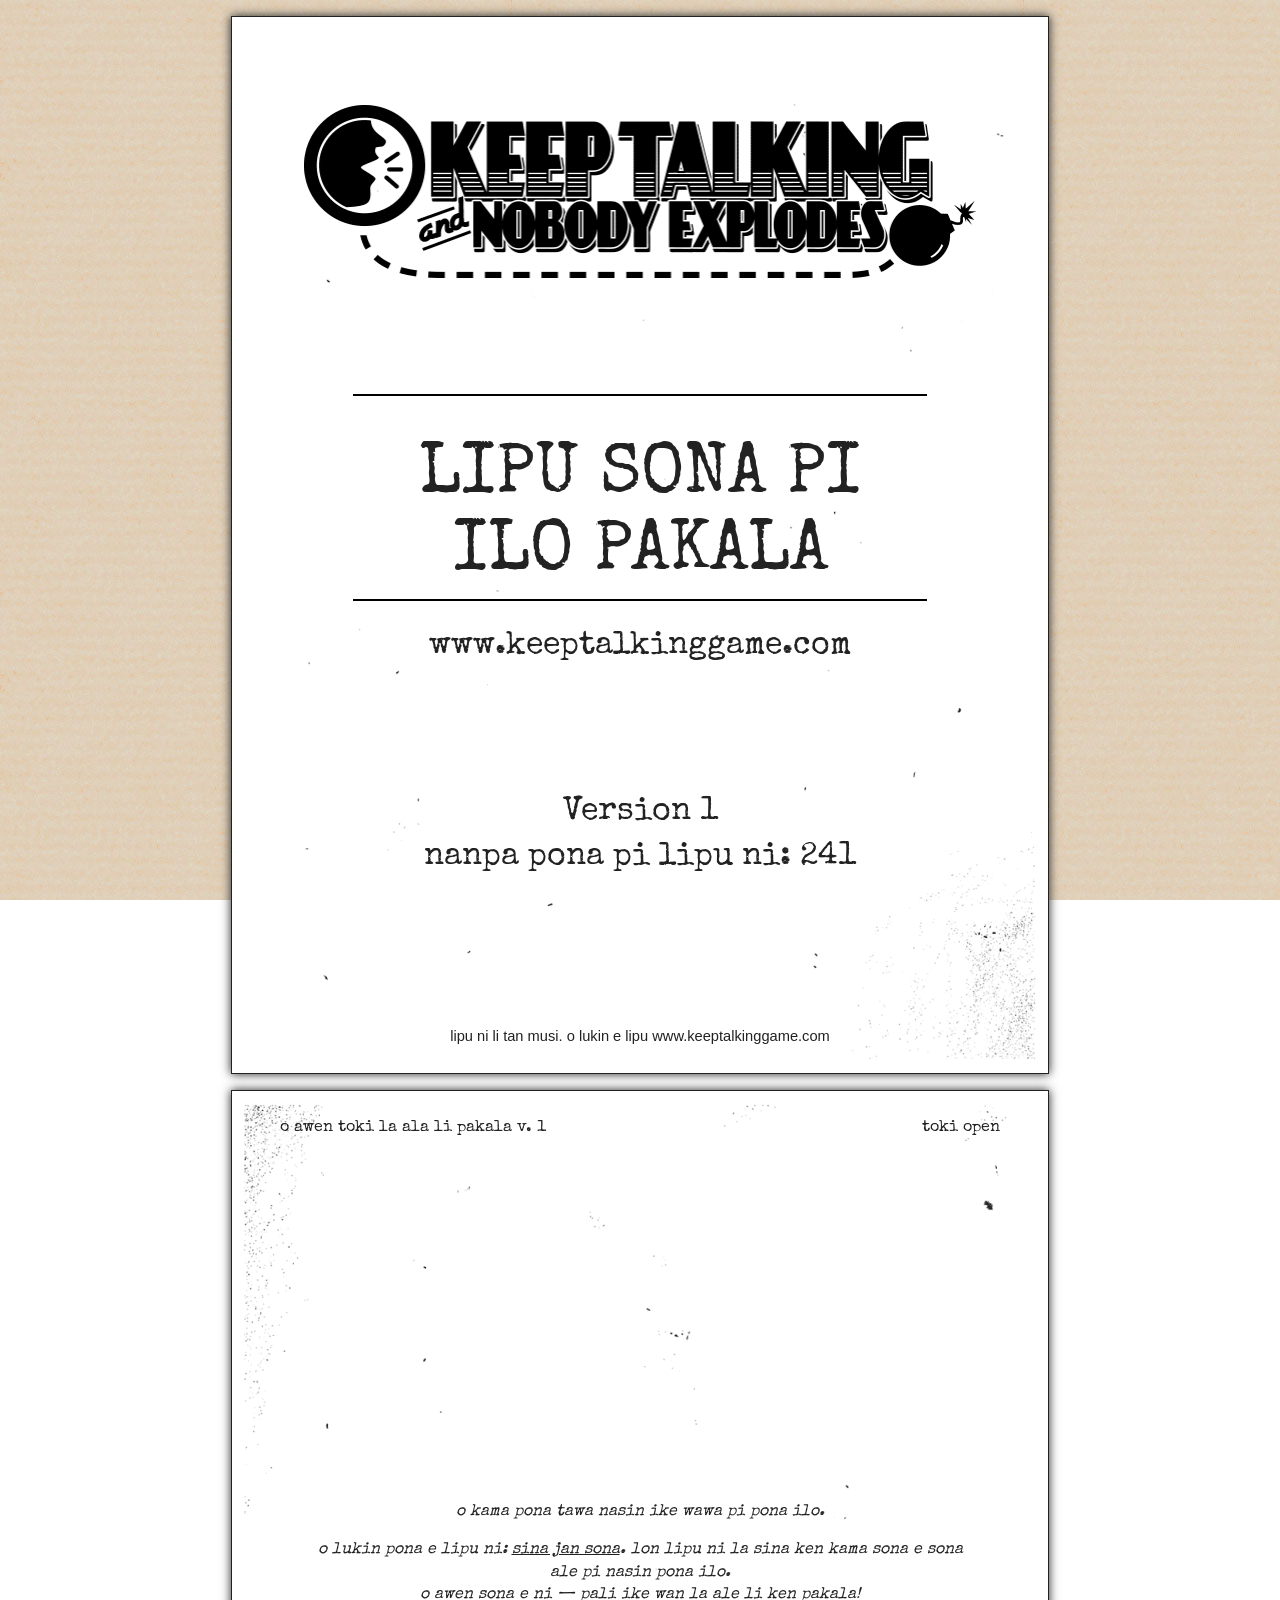
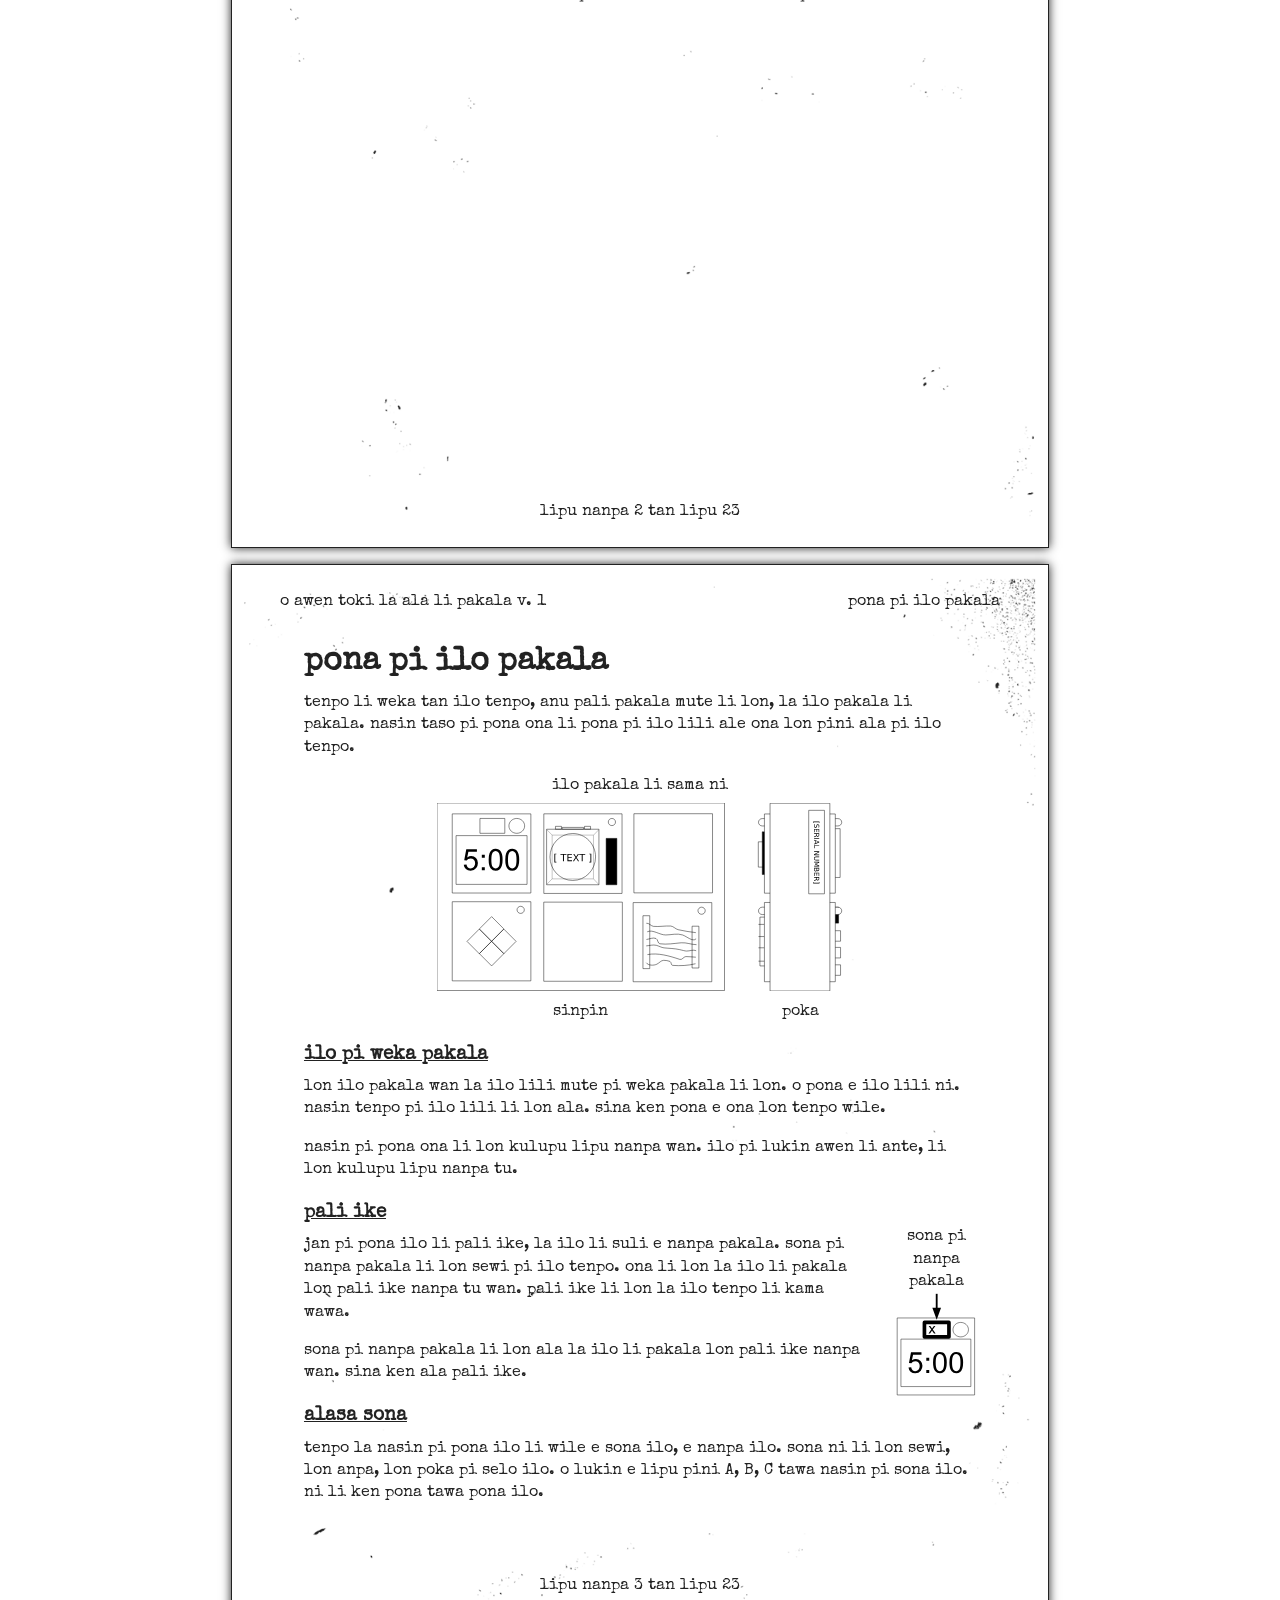
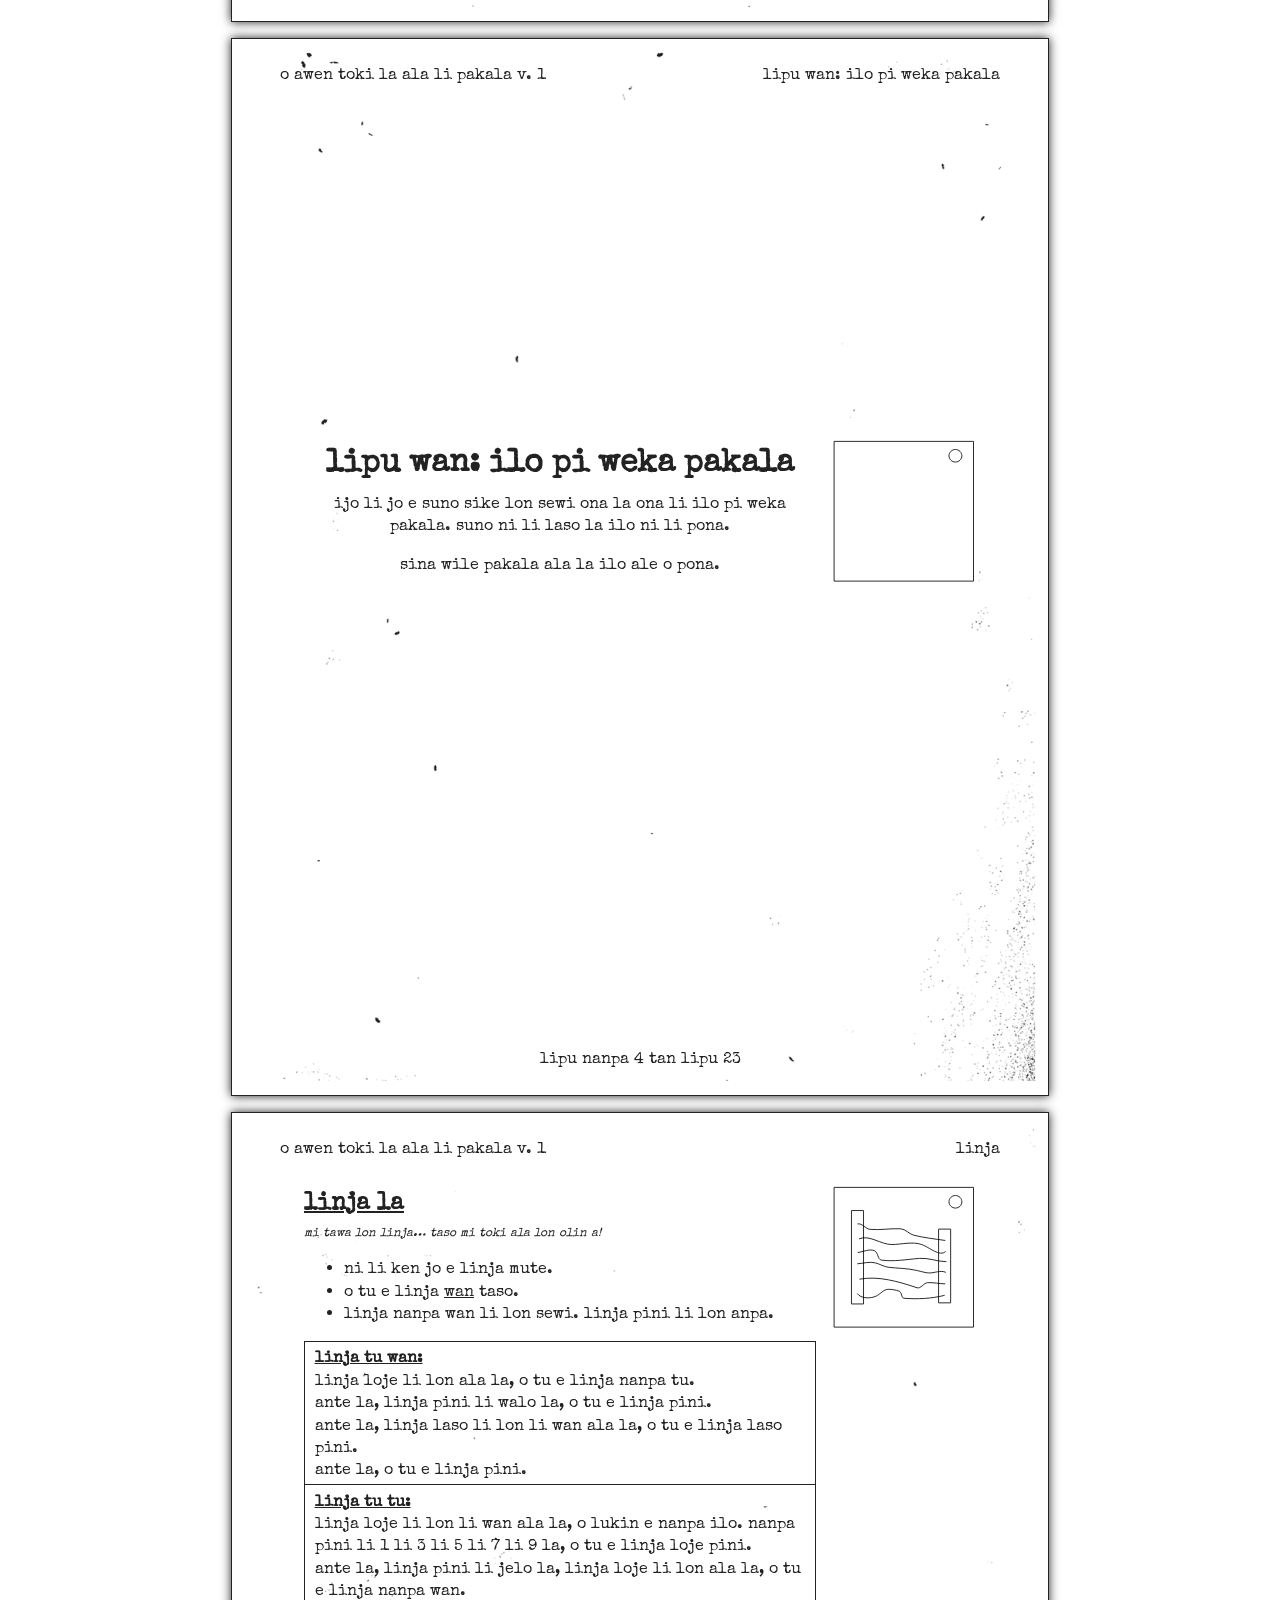
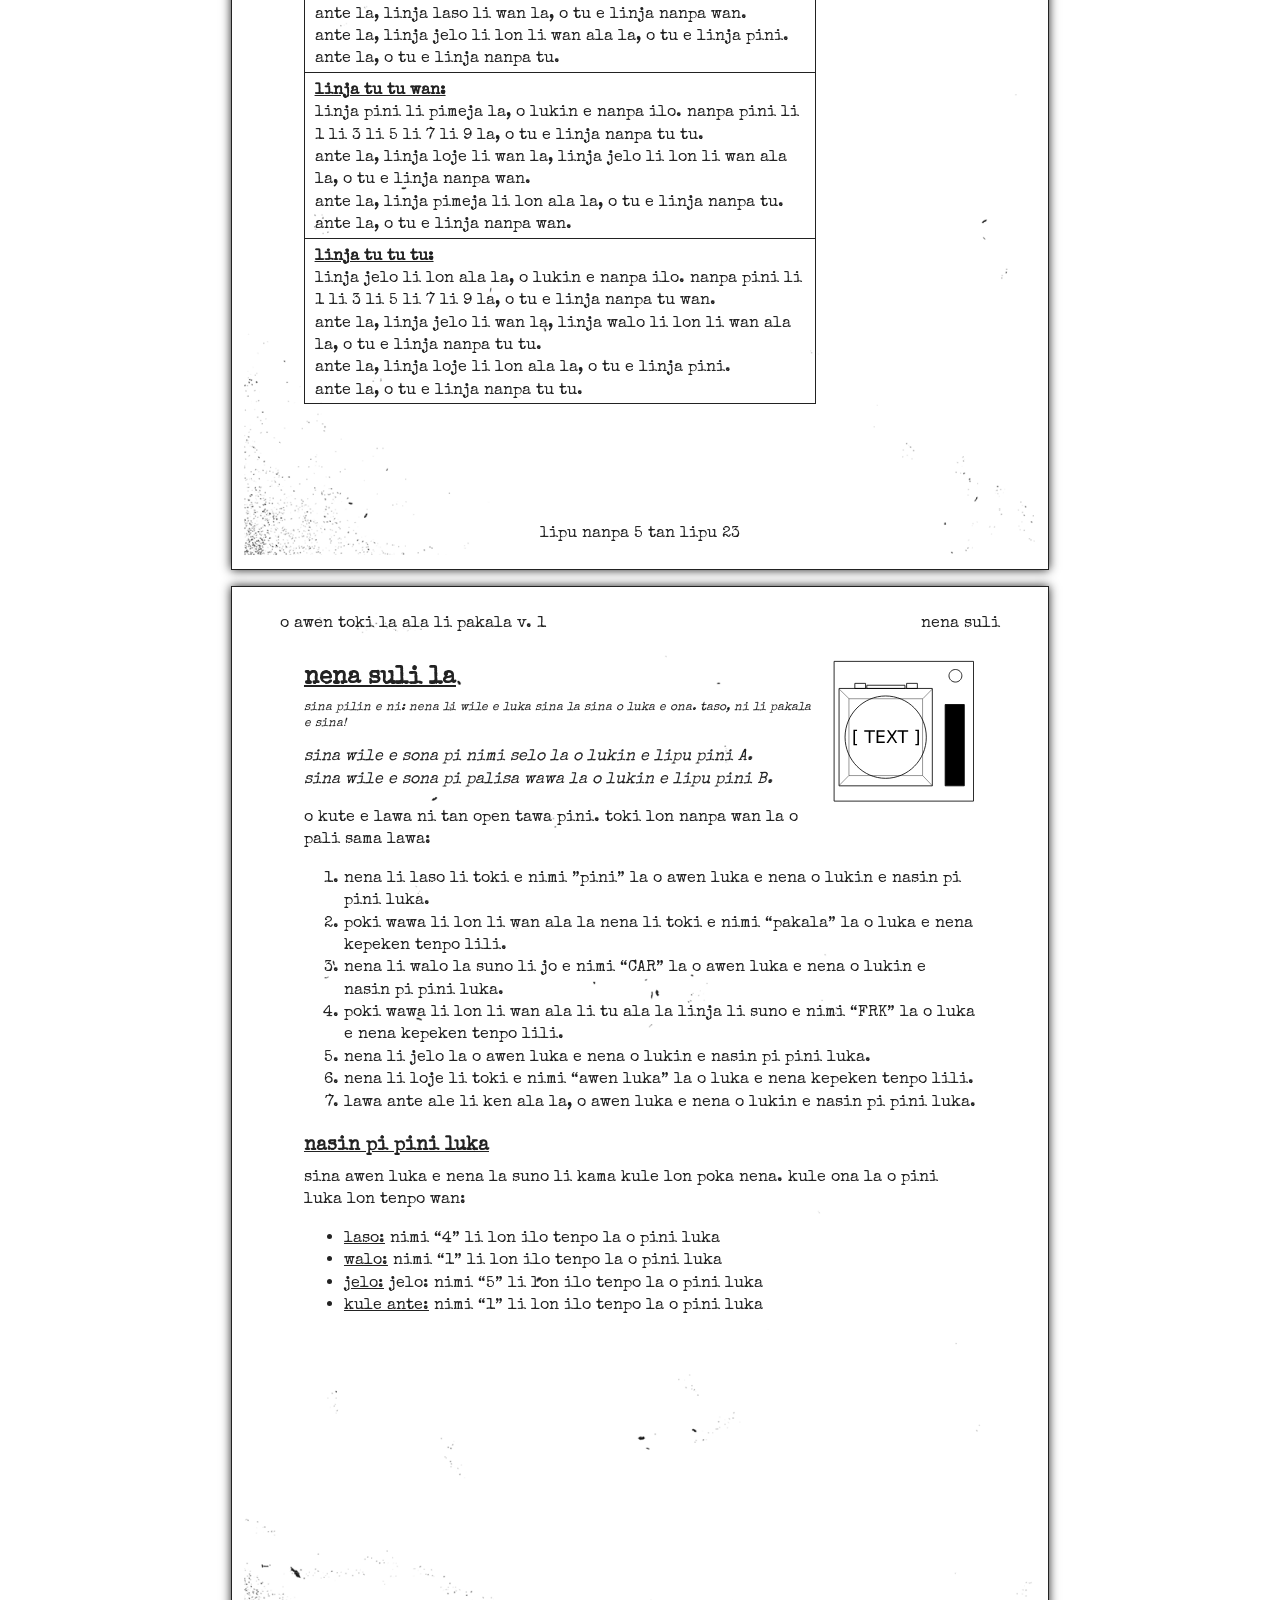
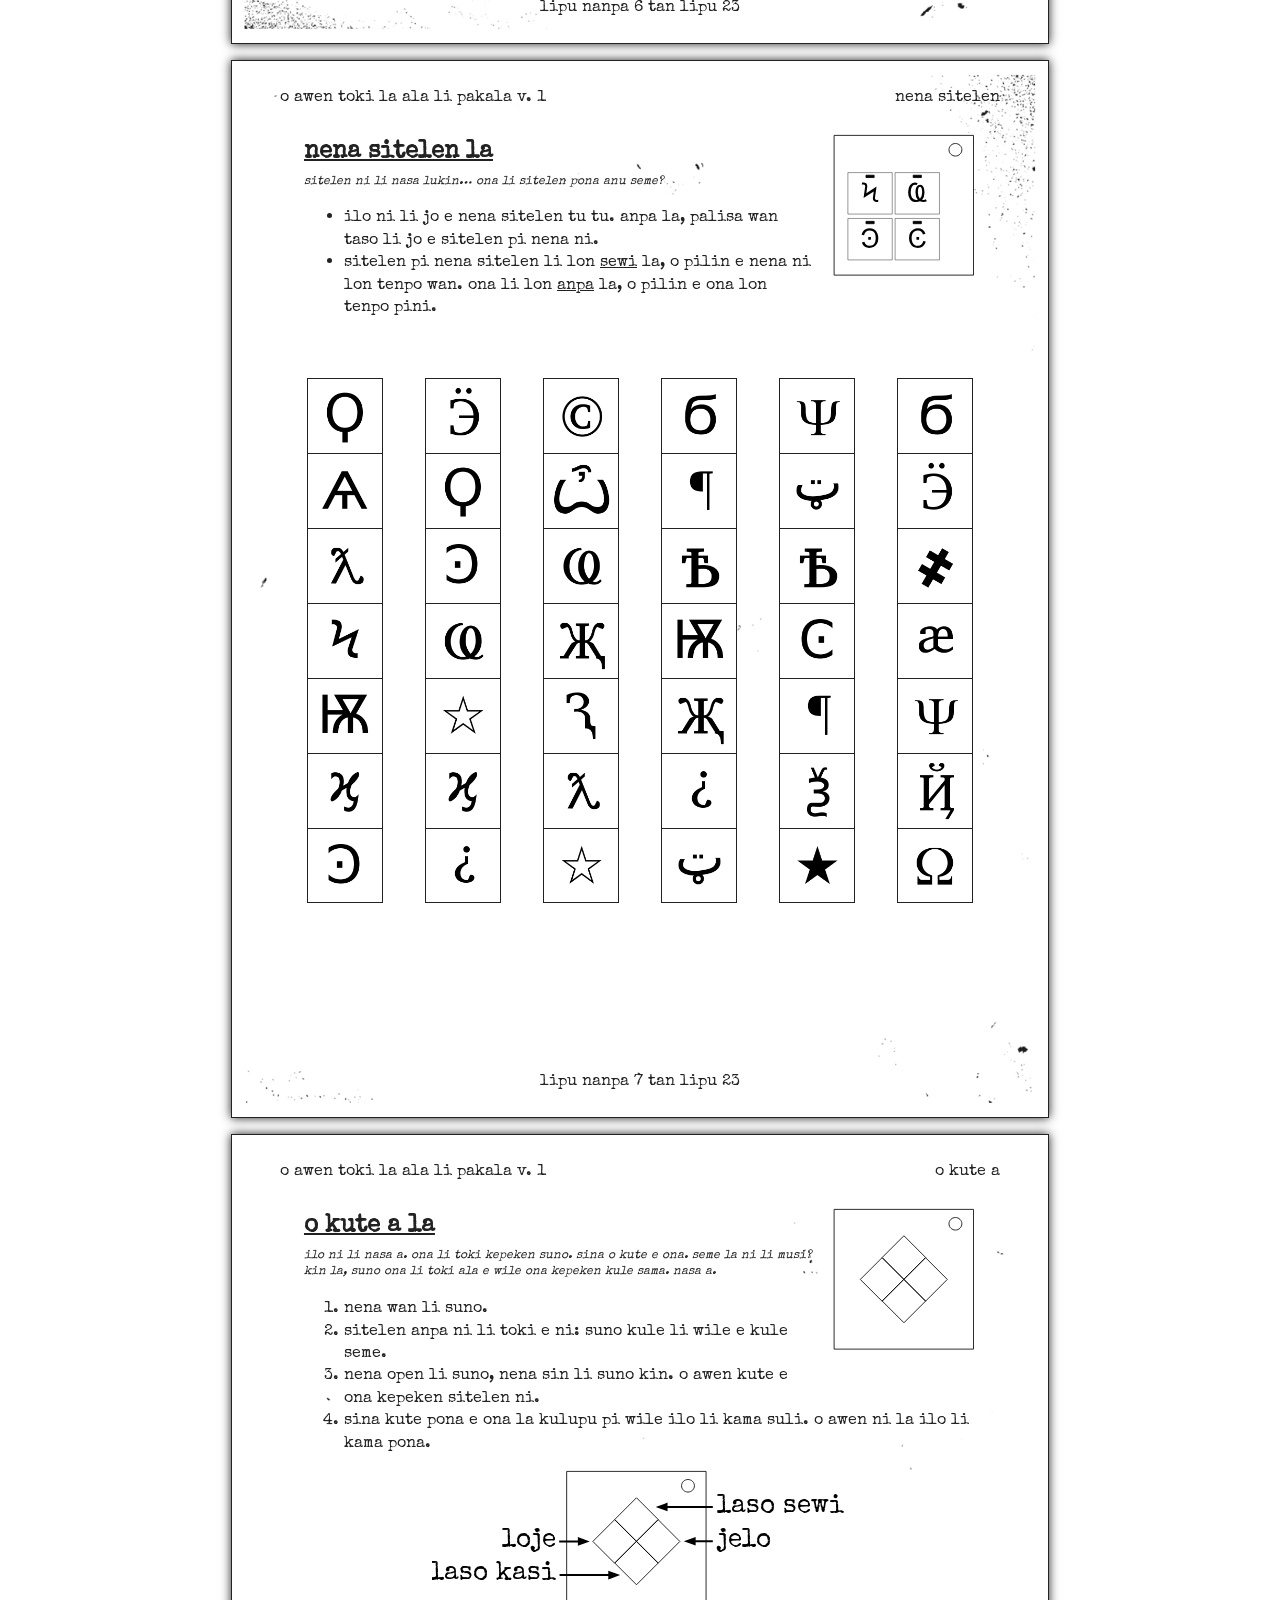
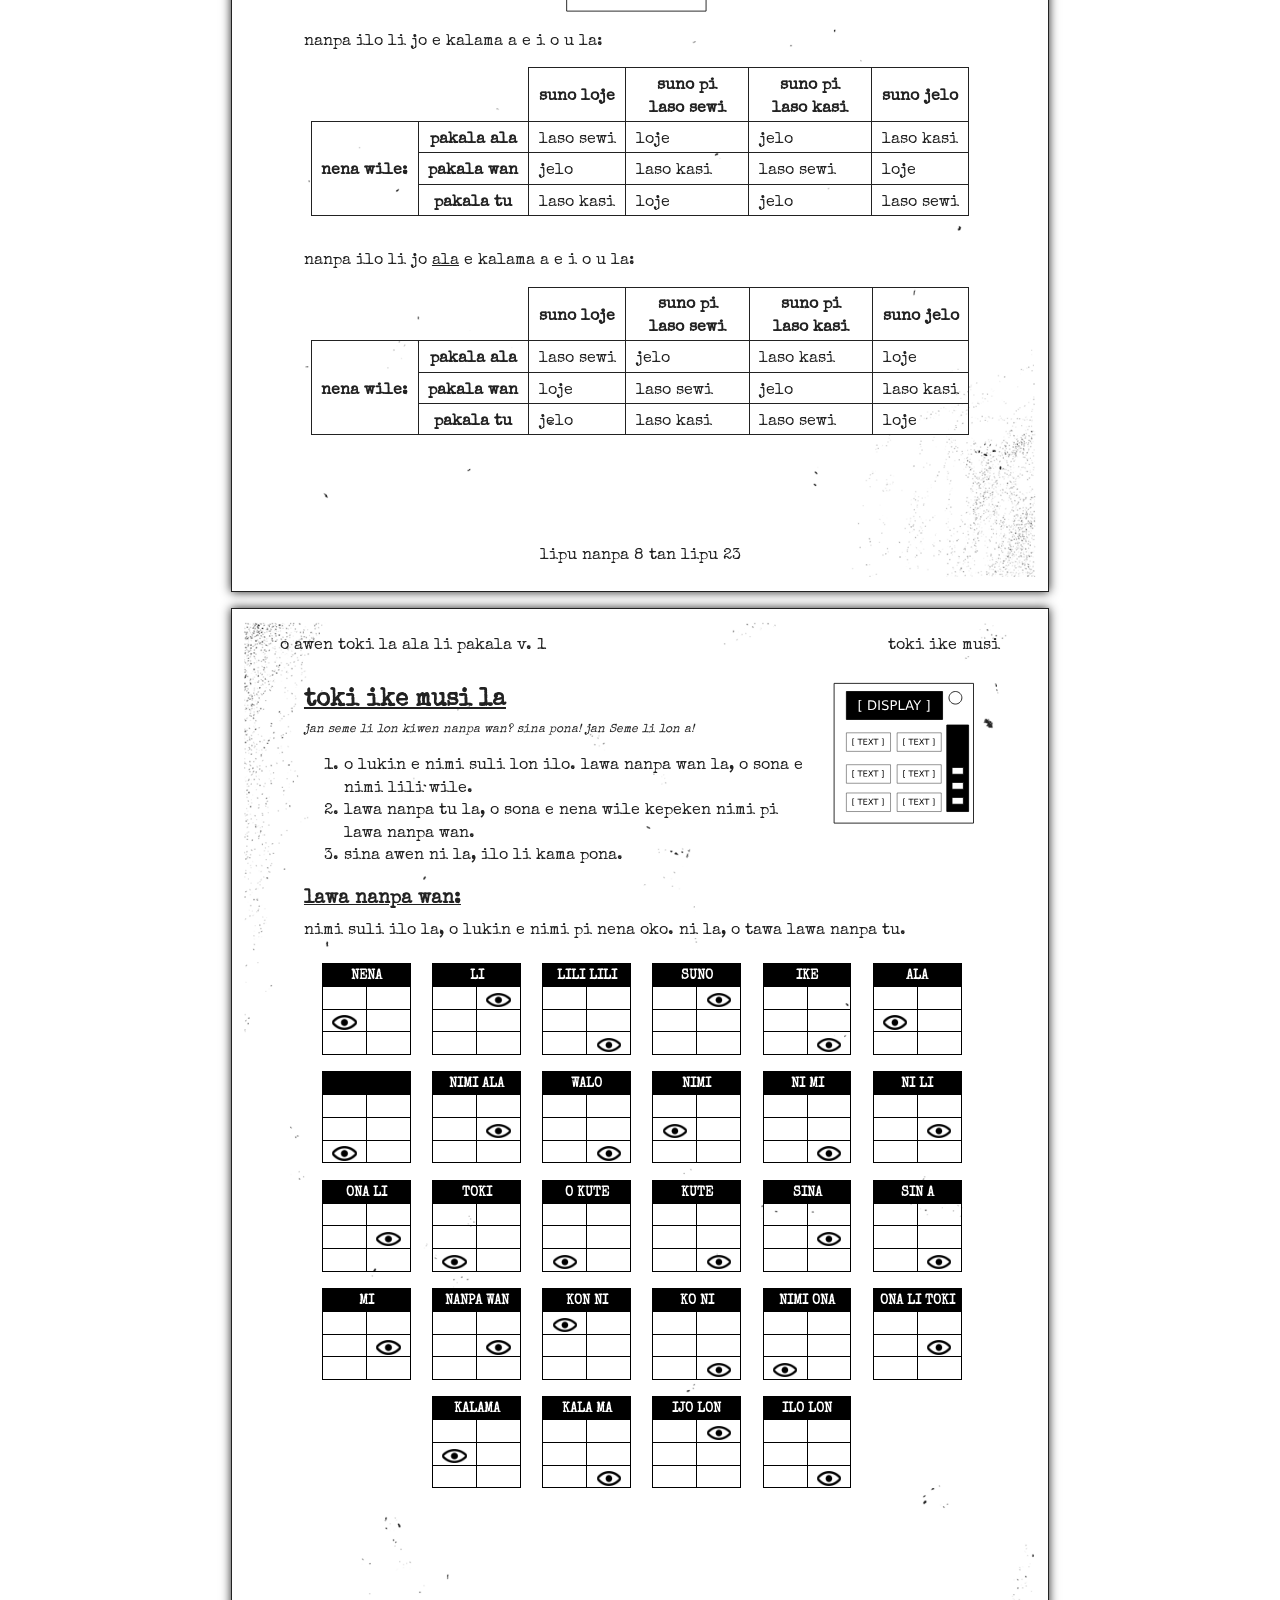
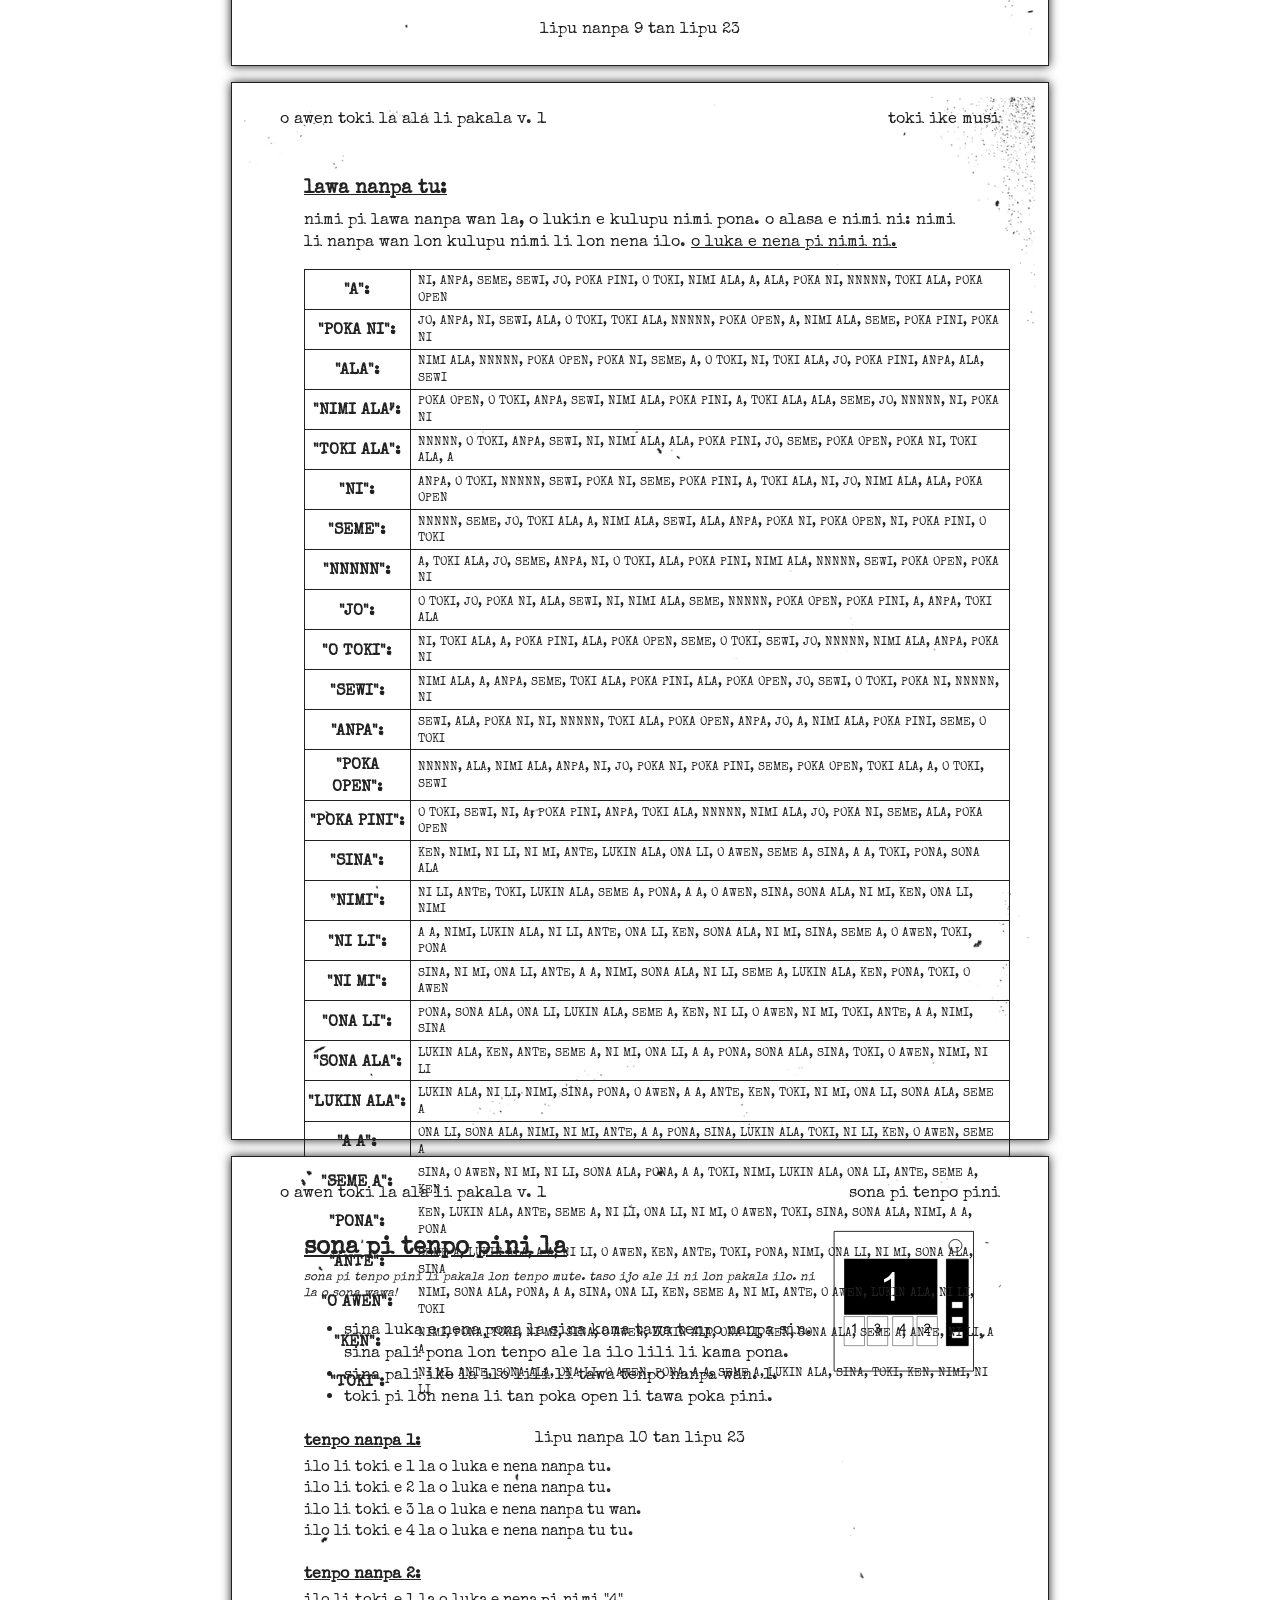
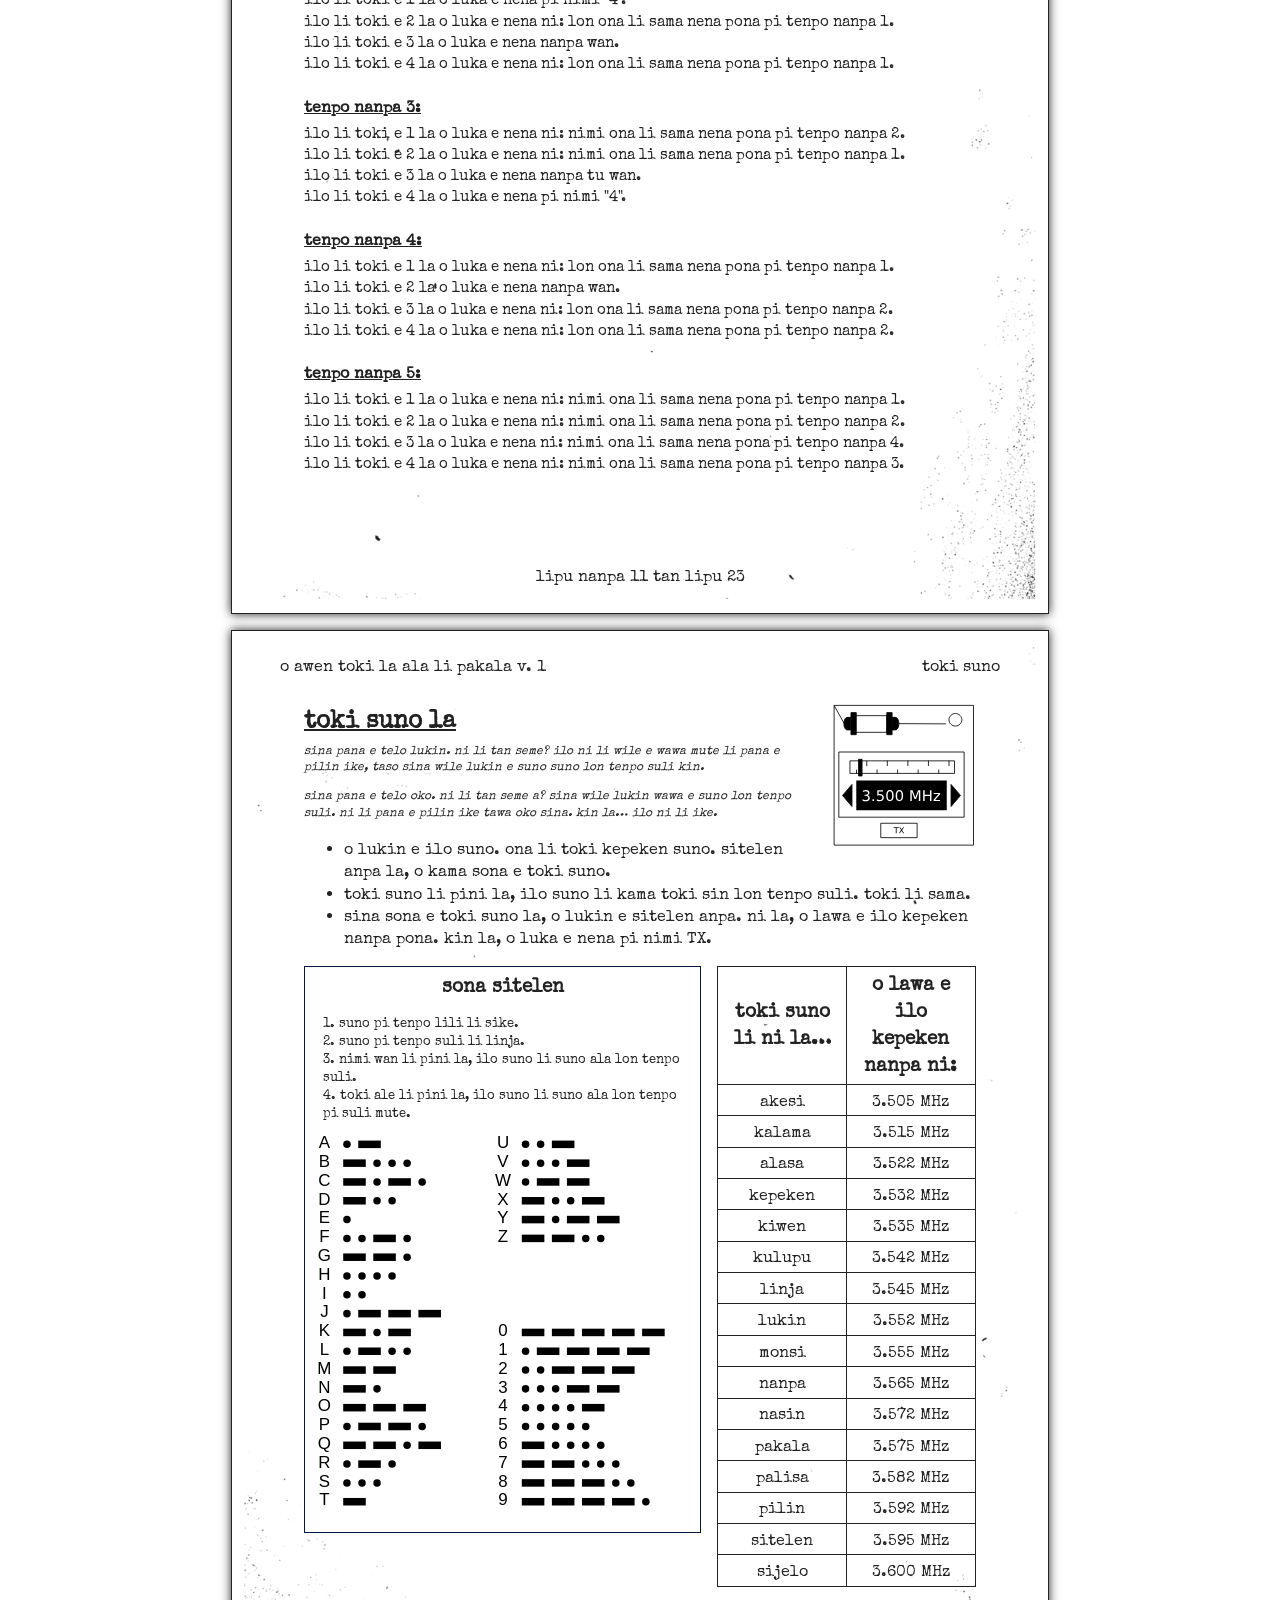
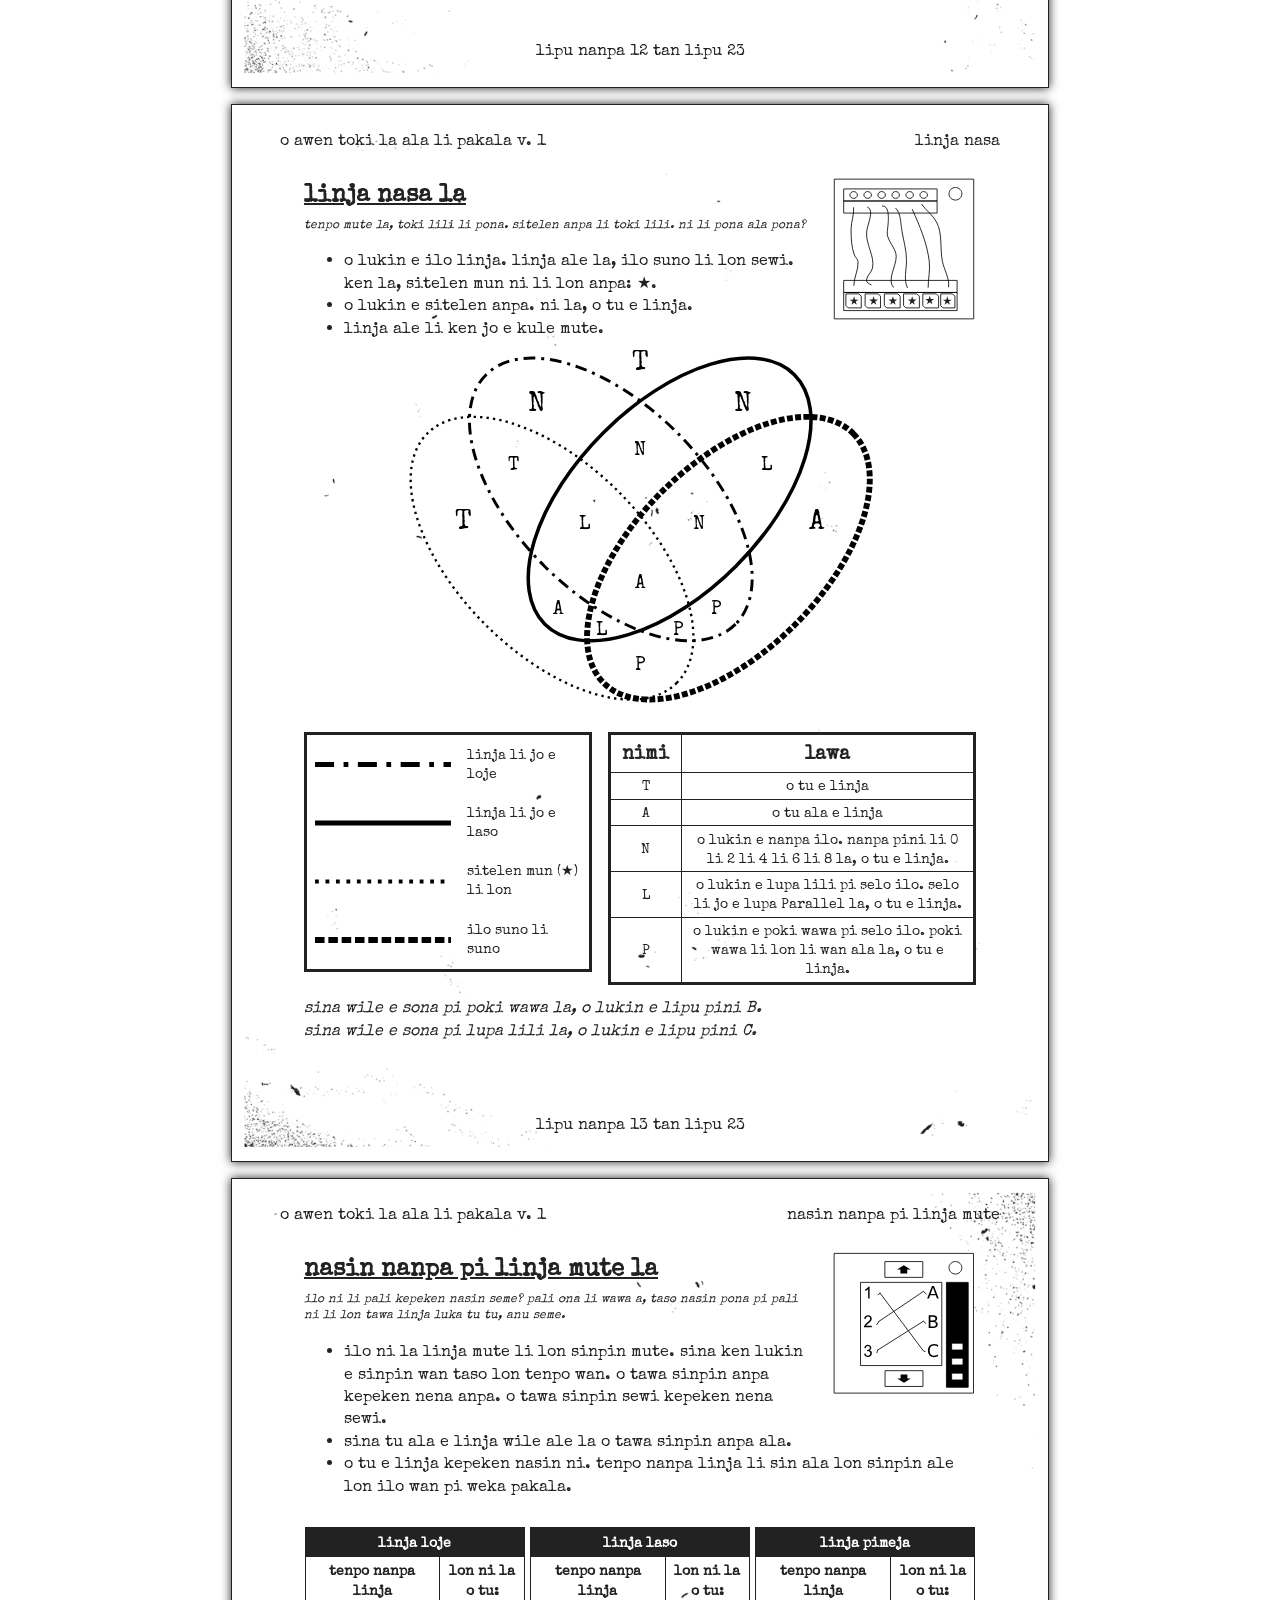
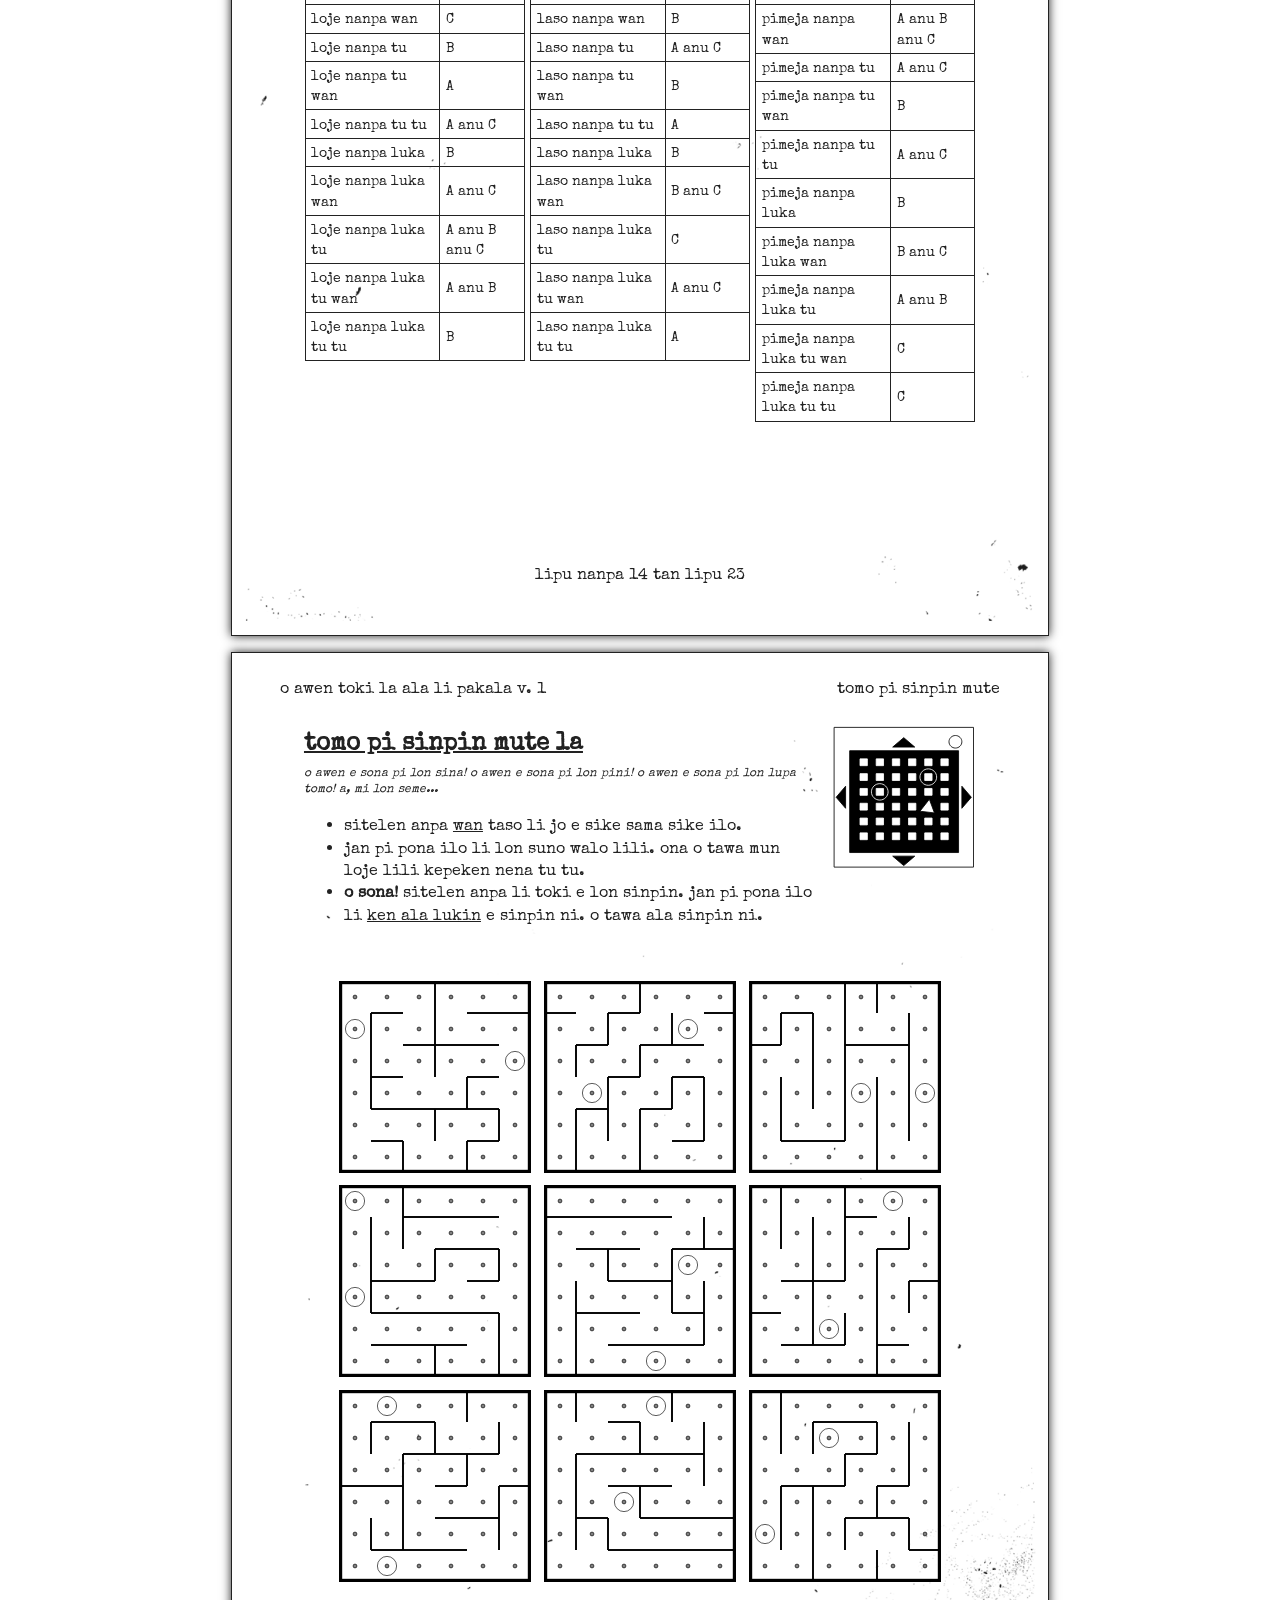
==== commit 248eecfb: "fix" ====
--- a/index.html
+++ b/index.html
@@ -2102,7 +2102,7 @@
             <span class="page-header-doc-title"
               >o awen toki la ala li pakala v. <bdo dir="ltr">1</bdo></span
             >
-            <span class="page-header-section-title">Wire Sequences</span>
+            <span class="page-header-section-title">nasin nanpa pi linja mute</span>
           </div>
           <div class="page-footer absolute-footer">lipu nanpa 14 tan lipu 23</div>
           <div class="page-content">
